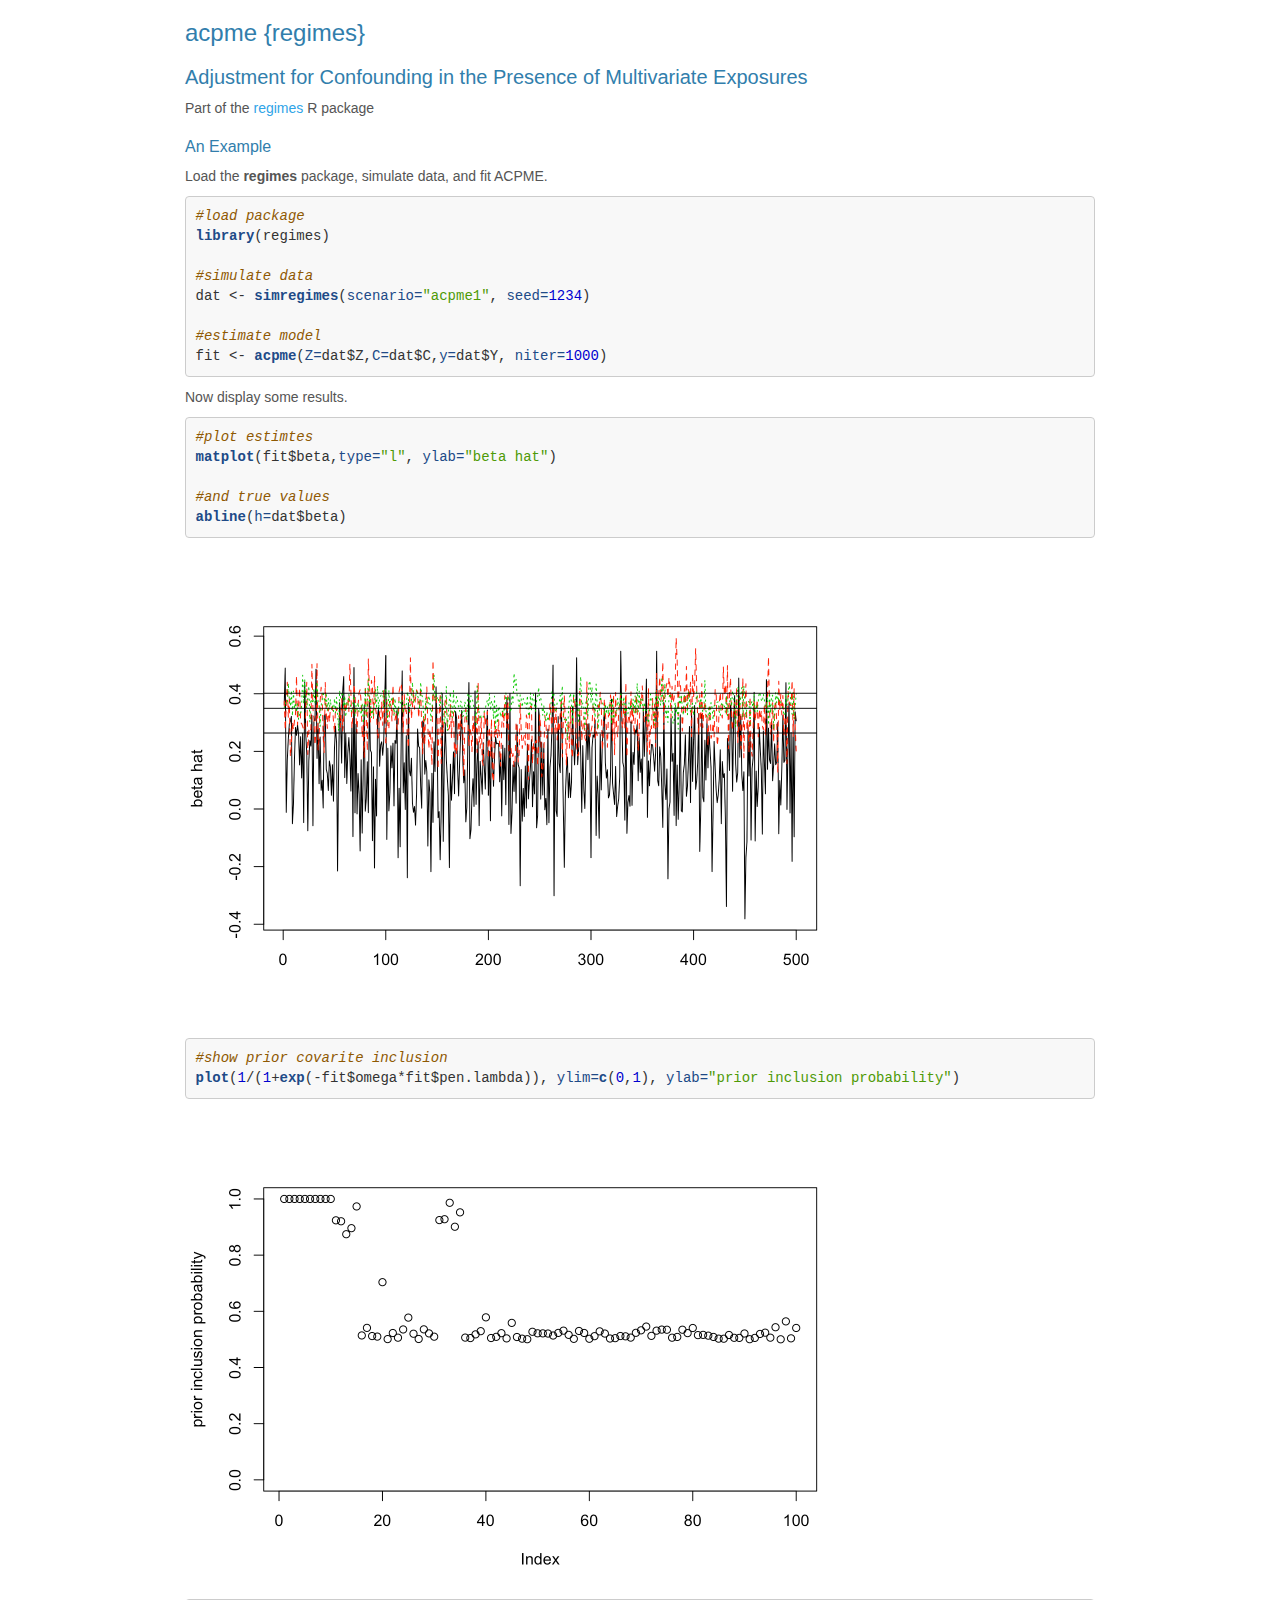
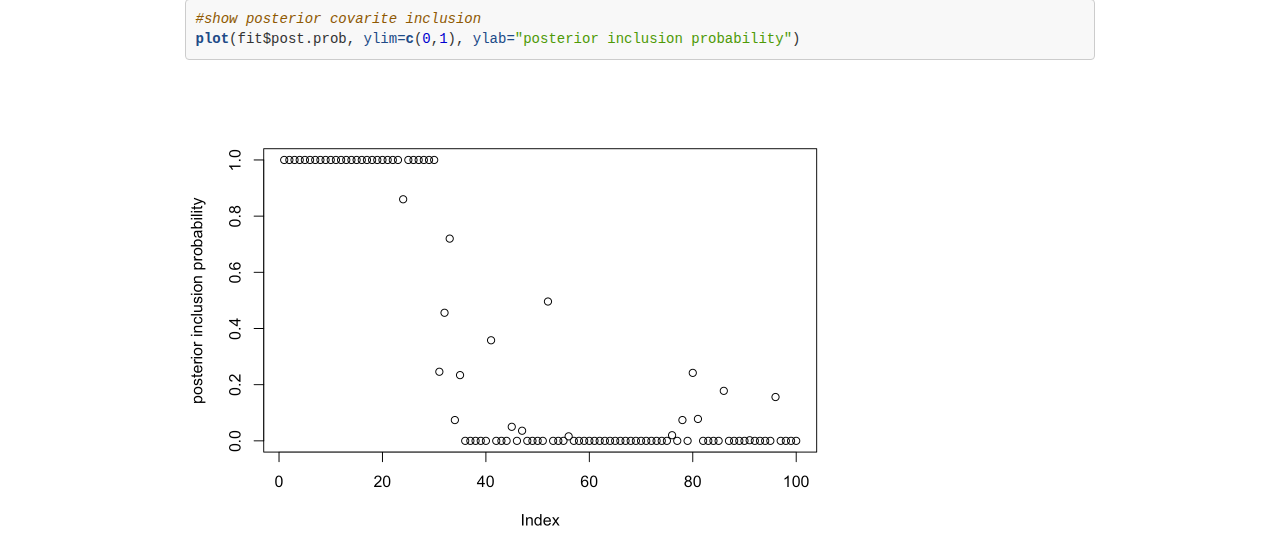
==== acpme.html @ 827ec5ce "add page" ====
<!DOCTYPE html>

<html xmlns="http://www.w3.org/1999/xhtml">

<head>

<meta charset="utf-8">
<meta http-equiv="Content-Type" content="text/html; charset=utf-8" />
<meta name="generator" content="pandoc" />



<title>acpme {regimes}</title>

<script src="[data-uri]"></script>
<meta name="viewport" content="width=device-width, initial-scale=1" />
<script src="[data-uri]"></script>
<script src="[data-uri]"></script>
<script src="[data-uri]"></script>
<style type="text/css">
/*!
 * bootswatch v3.3.1+1
 * Homepage: http://bootswatch.com
 * Copyright 2012-2014 Thomas Park
 * Licensed under MIT
 * Based on Bootstrap
*//*! normalize.css v3.0.2 | MIT License | git.io/normalize */html{font-family:sans-serif;-ms-text-size-adjust:100%;-webkit-text-size-adjust:100%}body{margin:0}article,aside,details,figcaption,figure,footer,header,hgroup,main,menu,nav,section,summary{display:block}audio,canvas,progress,video{display:inline-block;vertical-align:baseline}audio:not([controls]){display:none;height:0}[hidden],template{display:none}a{background-color:transparent}a:active,a:hover{outline:0}abbr[title]{border-bottom:1px dotted}b,strong{font-weight:bold}dfn{font-style:italic}h1{font-size:2em;margin:0.67em 0}mark{background:#ff0;color:#000}small{font-size:80%}sub,sup{font-size:75%;line-height:0;position:relative;vertical-align:baseline}sup{top:-0.5em}sub{bottom:-0.25em}img{border:0}svg:not(:root){overflow:hidden}figure{margin:1em 40px}hr{-moz-box-sizing:content-box;-webkit-box-sizing:content-box;box-sizing:content-box;height:0}pre{overflow:auto}code,kbd,pre,samp{font-family:monospace, monospace;font-size:1em}button,input,optgroup,select,textarea{color:inherit;font:inherit;margin:0}button{overflow:visible}button,select{text-transform:none}button,html input[type="button"],input[type="reset"],input[type="submit"]{-webkit-appearance:button;cursor:pointer}button[disabled],html input[disabled]{cursor:default}button::-moz-focus-inner,input::-moz-focus-inner{border:0;padding:0}input{line-height:normal}input[type="checkbox"],input[type="radio"]{-webkit-box-sizing:border-box;-moz-box-sizing:border-box;box-sizing:border-box;padding:0}input[type="number"]::-webkit-inner-spin-button,input[type="number"]::-webkit-outer-spin-button{height:auto}input[type="search"]{-webkit-appearance:textfield;-moz-box-sizing:content-box;-webkit-box-sizing:content-box;box-sizing:content-box}input[type="search"]::-webkit-search-cancel-button,input[type="search"]::-webkit-search-decoration{-webkit-appearance:none}fieldset{border:1px solid #c0c0c0;margin:0 2px;padding:0.35em 0.625em 0.75em}legend{border:0;padding:0}textarea{overflow:auto}optgroup{font-weight:bold}table{border-collapse:collapse;border-spacing:0}td,th{padding:0}/*! Source: https://github.com/h5bp/html5-boilerplate/blob/master/src/css/main.css */@media print{*,*:before,*:after{background:transparent !important;color:#000 !important;-webkit-box-shadow:none !important;box-shadow:none !important;text-shadow:none !important}a,a:visited{text-decoration:underline}a[href]:after{content:" (" attr(href) ")"}abbr[title]:after{content:" (" attr(title) ")"}a[href^="#"]:after,a[href^="javascript:"]:after{content:""}pre,blockquote{border:1px solid #999;page-break-inside:avoid}thead{display:table-header-group}tr,img{page-break-inside:avoid}img{max-width:100% !important}p,h2,h3{orphans:3;widows:3}h2,h3{page-break-after:avoid}select{background:#fff !important}.navbar{display:none}.btn>.caret,.dropup>.btn>.caret{border-top-color:#000 !important}.label{border:1px solid #000}.table{border-collapse:collapse !important}.table td,.table th{background-color:#fff !important}.table-bordered th,.table-bordered td{border:1px solid #ddd !important}}@font-face{font-family:'Glyphicons Halflings';src:url('../fonts/glyphicons-halflings-regular.eot');src:url('../fonts/glyphicons-halflings-regular.eot?#iefix') format('embedded-opentype'),url('../fonts/glyphicons-halflings-regular.woff') format('woff'),url('../fonts/glyphicons-halflings-regular.ttf') format('truetype'),url('../fonts/glyphicons-halflings-regular.svg#glyphicons_halflingsregular') format('svg')}.glyphicon{position:relative;top:1px;display:inline-block;font-family:'Glyphicons Halflings';font-style:normal;font-weight:normal;line-height:1;-webkit-font-smoothing:antialiased;-moz-osx-font-smoothing:grayscale}.glyphicon-asterisk:before{content:"\2a"}.glyphicon-plus:before{content:"\2b"}.glyphicon-euro:before,.glyphicon-eur:before{content:"\20ac"}.glyphicon-minus:before{content:"\2212"}.glyphicon-cloud:before{content:"\2601"}.glyphicon-envelope:before{content:"\2709"}.glyphicon-pencil:before{content:"\270f"}.glyphicon-glass:before{content:"\e001"}.glyphicon-music:before{content:"\e002"}.glyphicon-search:before{content:"\e003"}.glyphicon-heart:before{content:"\e005"}.glyphicon-star:before{content:"\e006"}.glyphicon-star-empty:before{content:"\e007"}.glyphicon-user:before{content:"\e008"}.glyphicon-film:before{content:"\e009"}.glyphicon-th-large:before{content:"\e010"}.glyphicon-th:before{content:"\e011"}.glyphicon-th-list:before{content:"\e012"}.glyphicon-ok:before{content:"\e013"}.glyphicon-remove:before{content:"\e014"}.glyphicon-zoom-in:before{content:"\e015"}.glyphicon-zoom-out:before{content:"\e016"}.glyphicon-off:before{content:"\e017"}.glyphicon-signal:before{content:"\e018"}.glyphicon-cog:before{content:"\e019"}.glyphicon-trash:before{content:"\e020"}.glyphicon-home:before{content:"\e021"}.glyphicon-file:before{content:"\e022"}.glyphicon-time:before{content:"\e023"}.glyphicon-road:before{content:"\e024"}.glyphicon-download-alt:before{content:"\e025"}.glyphicon-download:before{content:"\e026"}.glyphicon-upload:before{content:"\e027"}.glyphicon-inbox:before{content:"\e028"}.glyphicon-play-circle:before{content:"\e029"}.glyphicon-repeat:before{content:"\e030"}.glyphicon-refresh:before{content:"\e031"}.glyphicon-list-alt:before{content:"\e032"}.glyphicon-lock:before{content:"\e033"}.glyphicon-flag:before{content:"\e034"}.glyphicon-headphones:before{content:"\e035"}.glyphicon-volume-off:before{content:"\e036"}.glyphicon-volume-down:before{content:"\e037"}.glyphicon-volume-up:before{content:"\e038"}.glyphicon-qrcode:before{content:"\e039"}.glyphicon-barcode:before{content:"\e040"}.glyphicon-tag:before{content:"\e041"}.glyphicon-tags:before{content:"\e042"}.glyphicon-book:before{content:"\e043"}.glyphicon-bookmark:before{content:"\e044"}.glyphicon-print:before{content:"\e045"}.glyphicon-camera:before{content:"\e046"}.glyphicon-font:before{content:"\e047"}.glyphicon-bold:before{content:"\e048"}.glyphicon-italic:before{content:"\e049"}.glyphicon-text-height:before{content:"\e050"}.glyphicon-text-width:before{content:"\e051"}.glyphicon-align-left:before{content:"\e052"}.glyphicon-align-center:before{content:"\e053"}.glyphicon-align-right:before{content:"\e054"}.glyphicon-align-justify:before{content:"\e055"}.glyphicon-list:before{content:"\e056"}.glyphicon-indent-left:before{content:"\e057"}.glyphicon-indent-right:before{content:"\e058"}.glyphicon-facetime-video:before{content:"\e059"}.glyphicon-picture:before{content:"\e060"}.glyphicon-map-marker:before{content:"\e062"}.glyphicon-adjust:before{content:"\e063"}.glyphicon-tint:before{content:"\e064"}.glyphicon-edit:before{content:"\e065"}.glyphicon-share:before{content:"\e066"}.glyphicon-check:before{content:"\e067"}.glyphicon-move:before{content:"\e068"}.glyphicon-step-backward:before{content:"\e069"}.glyphicon-fast-backward:before{content:"\e070"}.glyphicon-backward:before{content:"\e071"}.glyphicon-play:before{content:"\e072"}.glyphicon-pause:before{content:"\e073"}.glyphicon-stop:before{content:"\e074"}.glyphicon-forward:before{content:"\e075"}.glyphicon-fast-forward:before{content:"\e076"}.glyphicon-step-forward:before{content:"\e077"}.glyphicon-eject:before{content:"\e078"}.glyphicon-chevron-left:before{content:"\e079"}.glyphicon-chevron-right:before{content:"\e080"}.glyphicon-plus-sign:before{content:"\e081"}.glyphicon-minus-sign:before{content:"\e082"}.glyphicon-remove-sign:before{content:"\e083"}.glyphicon-ok-sign:before{content:"\e084"}.glyphicon-question-sign:before{content:"\e085"}.glyphicon-info-sign:before{content:"\e086"}.glyphicon-screenshot:before{content:"\e087"}.glyphicon-remove-circle:before{content:"\e088"}.glyphicon-ok-circle:before{content:"\e089"}.glyphicon-ban-circle:before{content:"\e090"}.glyphicon-arrow-left:before{content:"\e091"}.glyphicon-arrow-right:before{content:"\e092"}.glyphicon-arrow-up:before{content:"\e093"}.glyphicon-arrow-down:before{content:"\e094"}.glyphicon-share-alt:before{content:"\e095"}.glyphicon-resize-full:before{content:"\e096"}.glyphicon-resize-small:before{content:"\e097"}.glyphicon-exclamation-sign:before{content:"\e101"}.glyphicon-gift:before{content:"\e102"}.glyphicon-leaf:before{content:"\e103"}.glyphicon-fire:before{content:"\e104"}.glyphicon-eye-open:before{content:"\e105"}.glyphicon-eye-close:before{content:"\e106"}.glyphicon-warning-sign:before{content:"\e107"}.glyphicon-plane:before{content:"\e108"}.glyphicon-calendar:before{content:"\e109"}.glyphicon-random:before{content:"\e110"}.glyphicon-comment:before{content:"\e111"}.glyphicon-magnet:before{content:"\e112"}.glyphicon-chevron-up:before{content:"\e113"}.glyphicon-chevron-down:before{content:"\e114"}.glyphicon-retweet:before{content:"\e115"}.glyphicon-shopping-cart:before{content:"\e116"}.glyphicon-folder-close:before{content:"\e117"}.glyphicon-folder-open:before{content:"\e118"}.glyphicon-resize-vertical:before{content:"\e119"}.glyphicon-resize-horizontal:before{content:"\e120"}.glyphicon-hdd:before{content:"\e121"}.glyphicon-bullhorn:before{content:"\e122"}.glyphicon-bell:before{content:"\e123"}.glyphicon-certificate:before{content:"\e124"}.glyphicon-thumbs-up:before{content:"\e125"}.glyphicon-thumbs-down:before{content:"\e126"}.glyphicon-hand-right:before{content:"\e127"}.glyphicon-hand-left:before{content:"\e128"}.glyphicon-hand-up:before{content:"\e129"}.glyphicon-hand-down:before{content:"\e130"}.glyphicon-circle-arrow-right:before{content:"\e131"}.glyphicon-circle-arrow-left:before{content:"\e132"}.glyphicon-circle-arrow-up:before{content:"\e133"}.glyphicon-circle-arrow-down:before{content:"\e134"}.glyphicon-globe:before{content:"\e135"}.glyphicon-wrench:before{content:"\e136"}.glyphicon-tasks:before{content:"\e137"}.glyphicon-filter:before{content:"\e138"}.glyphicon-briefcase:before{content:"\e139"}.glyphicon-fullscreen:before{content:"\e140"}.glyphicon-dashboard:before{content:"\e141"}.glyphicon-paperclip:before{content:"\e142"}.glyphicon-heart-empty:before{content:"\e143"}.glyphicon-link:before{content:"\e144"}.glyphicon-phone:before{content:"\e145"}.glyphicon-pushpin:before{content:"\e146"}.glyphicon-usd:before{content:"\e148"}.glyphicon-gbp:before{content:"\e149"}.glyphicon-sort:before{content:"\e150"}.glyphicon-sort-by-alphabet:before{content:"\e151"}.glyphicon-sort-by-alphabet-alt:before{content:"\e152"}.glyphicon-sort-by-order:before{content:"\e153"}.glyphicon-sort-by-order-alt:before{content:"\e154"}.glyphicon-sort-by-attributes:before{content:"\e155"}.glyphicon-sort-by-attributes-alt:before{content:"\e156"}.glyphicon-unchecked:before{content:"\e157"}.glyphicon-expand:before{content:"\e158"}.glyphicon-collapse-down:before{content:"\e159"}.glyphicon-collapse-up:before{content:"\e160"}.glyphicon-log-in:before{content:"\e161"}.glyphicon-flash:before{content:"\e162"}.glyphicon-log-out:before{content:"\e163"}.glyphicon-new-window:before{content:"\e164"}.glyphicon-record:before{content:"\e165"}.glyphicon-save:before{content:"\e166"}.glyphicon-open:before{content:"\e167"}.glyphicon-saved:before{content:"\e168"}.glyphicon-import:before{content:"\e169"}.glyphicon-export:before{content:"\e170"}.glyphicon-send:before{content:"\e171"}.glyphicon-floppy-disk:before{content:"\e172"}.glyphicon-floppy-saved:before{content:"\e173"}.glyphicon-floppy-remove:before{content:"\e174"}.glyphicon-floppy-save:before{content:"\e175"}.glyphicon-floppy-open:before{content:"\e176"}.glyphicon-credit-card:before{content:"\e177"}.glyphicon-transfer:before{content:"\e178"}.glyphicon-cutlery:before{content:"\e179"}.glyphicon-header:before{content:"\e180"}.glyphicon-compressed:before{content:"\e181"}.glyphicon-earphone:before{content:"\e182"}.glyphicon-phone-alt:before{content:"\e183"}.glyphicon-tower:before{content:"\e184"}.glyphicon-stats:before{content:"\e185"}.glyphicon-sd-video:before{content:"\e186"}.glyphicon-hd-video:before{content:"\e187"}.glyphicon-subtitles:before{content:"\e188"}.glyphicon-sound-stereo:before{content:"\e189"}.glyphicon-sound-dolby:before{content:"\e190"}.glyphicon-sound-5-1:before{content:"\e191"}.glyphicon-sound-6-1:before{content:"\e192"}.glyphicon-sound-7-1:before{content:"\e193"}.glyphicon-copyright-mark:before{content:"\e194"}.glyphicon-registration-mark:before{content:"\e195"}.glyphicon-cloud-download:before{content:"\e197"}.glyphicon-cloud-upload:before{content:"\e198"}.glyphicon-tree-conifer:before{content:"\e199"}.glyphicon-tree-deciduous:before{content:"\e200"}*{-webkit-box-sizing:border-box;-moz-box-sizing:border-box;box-sizing:border-box}*:before,*:after{-webkit-box-sizing:border-box;-moz-box-sizing:border-box;box-sizing:border-box}html{font-size:10px;-webkit-tap-highlight-color:rgba(0,0,0,0)}body{font-family:"Helvetica Neue",Helvetica,Arial,sans-serif;font-size:14px;line-height:1.42857143;color:#555555;background-color:#ffffff}input,button,select,textarea{font-family:inherit;font-size:inherit;line-height:inherit}a{color:#2fa4e7;text-decoration:none}a:hover,a:focus{color:#157ab5;text-decoration:underline}a:focus{outline:thin dotted;outline:5px auto -webkit-focus-ring-color;outline-offset:-2px}figure{margin:0}img{vertical-align:middle}.img-responsive,.thumbnail>img,.thumbnail a>img,.carousel-inner>.item>img,.carousel-inner>.item>a>img{display:block;max-width:100%;height:auto}.img-rounded{border-radius:6px}.img-thumbnail{padding:4px;line-height:1.42857143;background-color:#ffffff;border:1px solid #dddddd;border-radius:4px;-webkit-transition:all .2s ease-in-out;-o-transition:all .2s ease-in-out;transition:all .2s ease-in-out;display:inline-block;max-width:100%;height:auto}.img-circle{border-radius:50%}hr{margin-top:20px;margin-bottom:20px;border:0;border-top:1px solid #eeeeee}.sr-only{position:absolute;width:1px;height:1px;margin:-1px;padding:0;overflow:hidden;clip:rect(0, 0, 0, 0);border:0}.sr-only-focusable:active,.sr-only-focusable:focus{position:static;width:auto;height:auto;margin:0;overflow:visible;clip:auto}h1,h2,h3,h4,h5,h6,.h1,.h2,.h3,.h4,.h5,.h6{font-family:"Helvetica Neue",Helvetica,Arial,sans-serif;font-weight:500;line-height:1.1;color:#317eac}h1 small,h2 small,h3 small,h4 small,h5 small,h6 small,.h1 small,.h2 small,.h3 small,.h4 small,.h5 small,.h6 small,h1 .small,h2 .small,h3 .small,h4 .small,h5 .small,h6 .small,.h1 .small,.h2 .small,.h3 .small,.h4 .small,.h5 .small,.h6 .small{font-weight:normal;line-height:1;color:#999999}h1,.h1,h2,.h2,h3,.h3{margin-top:20px;margin-bottom:10px}h1 small,.h1 small,h2 small,.h2 small,h3 small,.h3 small,h1 .small,.h1 .small,h2 .small,.h2 .small,h3 .small,.h3 .small{font-size:65%}h4,.h4,h5,.h5,h6,.h6{margin-top:10px;margin-bottom:10px}h4 small,.h4 small,h5 small,.h5 small,h6 small,.h6 small,h4 .small,.h4 .small,h5 .small,.h5 .small,h6 .small,.h6 .small{font-size:75%}h1,.h1{font-size:36px}h2,.h2{font-size:30px}h3,.h3{font-size:24px}h4,.h4{font-size:18px}h5,.h5{font-size:14px}h6,.h6{font-size:12px}p{margin:0 0 10px}.lead{margin-bottom:20px;font-size:16px;font-weight:300;line-height:1.4}@media (min-width:768px){.lead{font-size:21px}}small,.small{font-size:85%}mark,.mark{background-color:#fcf8e3;padding:.2em}.text-left{text-align:left}.text-right{text-align:right}.text-center{text-align:center}.text-justify{text-align:justify}.text-nowrap{white-space:nowrap}.text-lowercase{text-transform:lowercase}.text-uppercase{text-transform:uppercase}.text-capitalize{text-transform:capitalize}.text-muted{color:#999999}.text-primary{color:#2fa4e7}a.text-primary:hover{color:#178acc}.text-success{color:#468847}a.text-success:hover{color:#356635}.text-info{color:#3a87ad}a.text-info:hover{color:#2d6987}.text-warning{color:#c09853}a.text-warning:hover{color:#a47e3c}.text-danger{color:#b94a48}a.text-danger:hover{color:#953b39}.bg-primary{color:#fff;background-color:#2fa4e7}a.bg-primary:hover{background-color:#178acc}.bg-success{background-color:#dff0d8}a.bg-success:hover{background-color:#c1e2b3}.bg-info{background-color:#d9edf7}a.bg-info:hover{background-color:#afd9ee}.bg-warning{background-color:#fcf8e3}a.bg-warning:hover{background-color:#f7ecb5}.bg-danger{background-color:#f2dede}a.bg-danger:hover{background-color:#e4b9b9}.page-header{padding-bottom:9px;margin:40px 0 20px;border-bottom:1px solid #eeeeee}ul,ol{margin-top:0;margin-bottom:10px}ul ul,ol ul,ul ol,ol ol{margin-bottom:0}.list-unstyled{padding-left:0;list-style:none}.list-inline{padding-left:0;list-style:none;margin-left:-5px}.list-inline>li{display:inline-block;padding-left:5px;padding-right:5px}dl{margin-top:0;margin-bottom:20px}dt,dd{line-height:1.42857143}dt{font-weight:bold}dd{margin-left:0}@media (min-width:768px){.dl-horizontal dt{float:left;width:160px;clear:left;text-align:right;overflow:hidden;text-overflow:ellipsis;white-space:nowrap}.dl-horizontal dd{margin-left:180px}}abbr[title],abbr[data-original-title]{cursor:help;border-bottom:1px dotted #999999}.initialism{font-size:90%;text-transform:uppercase}blockquote{padding:10px 20px;margin:0 0 20px;font-size:17.5px;border-left:5px solid #eeeeee}blockquote p:last-child,blockquote ul:last-child,blockquote ol:last-child{margin-bottom:0}blockquote footer,blockquote small,blockquote .small{display:block;font-size:80%;line-height:1.42857143;color:#999999}blockquote footer:before,blockquote small:before,blockquote .small:before{content:'\2014 \00A0'}.blockquote-reverse,blockquote.pull-right{padding-right:15px;padding-left:0;border-right:5px solid #eeeeee;border-left:0;text-align:right}.blockquote-reverse footer:before,blockquote.pull-right footer:before,.blockquote-reverse small:before,blockquote.pull-right small:before,.blockquote-reverse .small:before,blockquote.pull-right .small:before{content:''}.blockquote-reverse footer:after,blockquote.pull-right footer:after,.blockquote-reverse small:after,blockquote.pull-right small:after,.blockquote-reverse .small:after,blockquote.pull-right .small:after{content:'\00A0 \2014'}address{margin-bottom:20px;font-style:normal;line-height:1.42857143}code,kbd,pre,samp{font-family:monospace}code{padding:2px 4px;font-size:90%;color:#c7254e;background-color:#f9f2f4;border-radius:4px}kbd{padding:2px 4px;font-size:90%;color:#ffffff;background-color:#333333;border-radius:3px;-webkit-box-shadow:inset 0 -1px 0 rgba(0,0,0,0.25);box-shadow:inset 0 -1px 0 rgba(0,0,0,0.25)}kbd kbd{padding:0;font-size:100%;font-weight:bold;-webkit-box-shadow:none;box-shadow:none}pre{display:block;padding:9.5px;margin:0 0 10px;font-size:13px;line-height:1.42857143;word-break:break-all;word-wrap:break-word;color:#333333;background-color:#f5f5f5;border:1px solid #cccccc;border-radius:4px}pre code{padding:0;font-size:inherit;color:inherit;white-space:pre-wrap;background-color:transparent;border-radius:0}.pre-scrollable{max-height:340px;overflow-y:scroll}.container{margin-right:auto;margin-left:auto;padding-left:15px;padding-right:15px}@media (min-width:768px){.container{width:750px}}@media (min-width:992px){.container{width:970px}}@media (min-width:1200px){.container{width:1170px}}.container-fluid{margin-right:auto;margin-left:auto;padding-left:15px;padding-right:15px}.row{margin-left:-15px;margin-right:-15px}.col-xs-1,.col-sm-1,.col-md-1,.col-lg-1,.col-xs-2,.col-sm-2,.col-md-2,.col-lg-2,.col-xs-3,.col-sm-3,.col-md-3,.col-lg-3,.col-xs-4,.col-sm-4,.col-md-4,.col-lg-4,.col-xs-5,.col-sm-5,.col-md-5,.col-lg-5,.col-xs-6,.col-sm-6,.col-md-6,.col-lg-6,.col-xs-7,.col-sm-7,.col-md-7,.col-lg-7,.col-xs-8,.col-sm-8,.col-md-8,.col-lg-8,.col-xs-9,.col-sm-9,.col-md-9,.col-lg-9,.col-xs-10,.col-sm-10,.col-md-10,.col-lg-10,.col-xs-11,.col-sm-11,.col-md-11,.col-lg-11,.col-xs-12,.col-sm-12,.col-md-12,.col-lg-12{position:relative;min-height:1px;padding-left:15px;padding-right:15px}.col-xs-1,.col-xs-2,.col-xs-3,.col-xs-4,.col-xs-5,.col-xs-6,.col-xs-7,.col-xs-8,.col-xs-9,.col-xs-10,.col-xs-11,.col-xs-12{float:left}.col-xs-12{width:100%}.col-xs-11{width:91.66666667%}.col-xs-10{width:83.33333333%}.col-xs-9{width:75%}.col-xs-8{width:66.66666667%}.col-xs-7{width:58.33333333%}.col-xs-6{width:50%}.col-xs-5{width:41.66666667%}.col-xs-4{width:33.33333333%}.col-xs-3{width:25%}.col-xs-2{width:16.66666667%}.col-xs-1{width:8.33333333%}.col-xs-pull-12{right:100%}.col-xs-pull-11{right:91.66666667%}.col-xs-pull-10{right:83.33333333%}.col-xs-pull-9{right:75%}.col-xs-pull-8{right:66.66666667%}.col-xs-pull-7{right:58.33333333%}.col-xs-pull-6{right:50%}.col-xs-pull-5{right:41.66666667%}.col-xs-pull-4{right:33.33333333%}.col-xs-pull-3{right:25%}.col-xs-pull-2{right:16.66666667%}.col-xs-pull-1{right:8.33333333%}.col-xs-pull-0{right:auto}.col-xs-push-12{left:100%}.col-xs-push-11{left:91.66666667%}.col-xs-push-10{left:83.33333333%}.col-xs-push-9{left:75%}.col-xs-push-8{left:66.66666667%}.col-xs-push-7{left:58.33333333%}.col-xs-push-6{left:50%}.col-xs-push-5{left:41.66666667%}.col-xs-push-4{left:33.33333333%}.col-xs-push-3{left:25%}.col-xs-push-2{left:16.66666667%}.col-xs-push-1{left:8.33333333%}.col-xs-push-0{left:auto}.col-xs-offset-12{margin-left:100%}.col-xs-offset-11{margin-left:91.66666667%}.col-xs-offset-10{margin-left:83.33333333%}.col-xs-offset-9{margin-left:75%}.col-xs-offset-8{margin-left:66.66666667%}.col-xs-offset-7{margin-left:58.33333333%}.col-xs-offset-6{margin-left:50%}.col-xs-offset-5{margin-left:41.66666667%}.col-xs-offset-4{margin-left:33.33333333%}.col-xs-offset-3{margin-left:25%}.col-xs-offset-2{margin-left:16.66666667%}.col-xs-offset-1{margin-left:8.33333333%}.col-xs-offset-0{margin-left:0%}@media (min-width:768px){.col-sm-1,.col-sm-2,.col-sm-3,.col-sm-4,.col-sm-5,.col-sm-6,.col-sm-7,.col-sm-8,.col-sm-9,.col-sm-10,.col-sm-11,.col-sm-12{float:left}.col-sm-12{width:100%}.col-sm-11{width:91.66666667%}.col-sm-10{width:83.33333333%}.col-sm-9{width:75%}.col-sm-8{width:66.66666667%}.col-sm-7{width:58.33333333%}.col-sm-6{width:50%}.col-sm-5{width:41.66666667%}.col-sm-4{width:33.33333333%}.col-sm-3{width:25%}.col-sm-2{width:16.66666667%}.col-sm-1{width:8.33333333%}.col-sm-pull-12{right:100%}.col-sm-pull-11{right:91.66666667%}.col-sm-pull-10{right:83.33333333%}.col-sm-pull-9{right:75%}.col-sm-pull-8{right:66.66666667%}.col-sm-pull-7{right:58.33333333%}.col-sm-pull-6{right:50%}.col-sm-pull-5{right:41.66666667%}.col-sm-pull-4{right:33.33333333%}.col-sm-pull-3{right:25%}.col-sm-pull-2{right:16.66666667%}.col-sm-pull-1{right:8.33333333%}.col-sm-pull-0{right:auto}.col-sm-push-12{left:100%}.col-sm-push-11{left:91.66666667%}.col-sm-push-10{left:83.33333333%}.col-sm-push-9{left:75%}.col-sm-push-8{left:66.66666667%}.col-sm-push-7{left:58.33333333%}.col-sm-push-6{left:50%}.col-sm-push-5{left:41.66666667%}.col-sm-push-4{left:33.33333333%}.col-sm-push-3{left:25%}.col-sm-push-2{left:16.66666667%}.col-sm-push-1{left:8.33333333%}.col-sm-push-0{left:auto}.col-sm-offset-12{margin-left:100%}.col-sm-offset-11{margin-left:91.66666667%}.col-sm-offset-10{margin-left:83.33333333%}.col-sm-offset-9{margin-left:75%}.col-sm-offset-8{margin-left:66.66666667%}.col-sm-offset-7{margin-left:58.33333333%}.col-sm-offset-6{margin-left:50%}.col-sm-offset-5{margin-left:41.66666667%}.col-sm-offset-4{margin-left:33.33333333%}.col-sm-offset-3{margin-left:25%}.col-sm-offset-2{margin-left:16.66666667%}.col-sm-offset-1{margin-left:8.33333333%}.col-sm-offset-0{margin-left:0%}}@media (min-width:992px){.col-md-1,.col-md-2,.col-md-3,.col-md-4,.col-md-5,.col-md-6,.col-md-7,.col-md-8,.col-md-9,.col-md-10,.col-md-11,.col-md-12{float:left}.col-md-12{width:100%}.col-md-11{width:91.66666667%}.col-md-10{width:83.33333333%}.col-md-9{width:75%}.col-md-8{width:66.66666667%}.col-md-7{width:58.33333333%}.col-md-6{width:50%}.col-md-5{width:41.66666667%}.col-md-4{width:33.33333333%}.col-md-3{width:25%}.col-md-2{width:16.66666667%}.col-md-1{width:8.33333333%}.col-md-pull-12{right:100%}.col-md-pull-11{right:91.66666667%}.col-md-pull-10{right:83.33333333%}.col-md-pull-9{right:75%}.col-md-pull-8{right:66.66666667%}.col-md-pull-7{right:58.33333333%}.col-md-pull-6{right:50%}.col-md-pull-5{right:41.66666667%}.col-md-pull-4{right:33.33333333%}.col-md-pull-3{right:25%}.col-md-pull-2{right:16.66666667%}.col-md-pull-1{right:8.33333333%}.col-md-pull-0{right:auto}.col-md-push-12{left:100%}.col-md-push-11{left:91.66666667%}.col-md-push-10{left:83.33333333%}.col-md-push-9{left:75%}.col-md-push-8{left:66.66666667%}.col-md-push-7{left:58.33333333%}.col-md-push-6{left:50%}.col-md-push-5{left:41.66666667%}.col-md-push-4{left:33.33333333%}.col-md-push-3{left:25%}.col-md-push-2{left:16.66666667%}.col-md-push-1{left:8.33333333%}.col-md-push-0{left:auto}.col-md-offset-12{margin-left:100%}.col-md-offset-11{margin-left:91.66666667%}.col-md-offset-10{margin-left:83.33333333%}.col-md-offset-9{margin-left:75%}.col-md-offset-8{margin-left:66.66666667%}.col-md-offset-7{margin-left:58.33333333%}.col-md-offset-6{margin-left:50%}.col-md-offset-5{margin-left:41.66666667%}.col-md-offset-4{margin-left:33.33333333%}.col-md-offset-3{margin-left:25%}.col-md-offset-2{margin-left:16.66666667%}.col-md-offset-1{margin-left:8.33333333%}.col-md-offset-0{margin-left:0%}}@media (min-width:1200px){.col-lg-1,.col-lg-2,.col-lg-3,.col-lg-4,.col-lg-5,.col-lg-6,.col-lg-7,.col-lg-8,.col-lg-9,.col-lg-10,.col-lg-11,.col-lg-12{float:left}.col-lg-12{width:100%}.col-lg-11{width:91.66666667%}.col-lg-10{width:83.33333333%}.col-lg-9{width:75%}.col-lg-8{width:66.66666667%}.col-lg-7{width:58.33333333%}.col-lg-6{width:50%}.col-lg-5{width:41.66666667%}.col-lg-4{width:33.33333333%}.col-lg-3{width:25%}.col-lg-2{width:16.66666667%}.col-lg-1{width:8.33333333%}.col-lg-pull-12{right:100%}.col-lg-pull-11{right:91.66666667%}.col-lg-pull-10{right:83.33333333%}.col-lg-pull-9{right:75%}.col-lg-pull-8{right:66.66666667%}.col-lg-pull-7{right:58.33333333%}.col-lg-pull-6{right:50%}.col-lg-pull-5{right:41.66666667%}.col-lg-pull-4{right:33.33333333%}.col-lg-pull-3{right:25%}.col-lg-pull-2{right:16.66666667%}.col-lg-pull-1{right:8.33333333%}.col-lg-pull-0{right:auto}.col-lg-push-12{left:100%}.col-lg-push-11{left:91.66666667%}.col-lg-push-10{left:83.33333333%}.col-lg-push-9{left:75%}.col-lg-push-8{left:66.66666667%}.col-lg-push-7{left:58.33333333%}.col-lg-push-6{left:50%}.col-lg-push-5{left:41.66666667%}.col-lg-push-4{left:33.33333333%}.col-lg-push-3{left:25%}.col-lg-push-2{left:16.66666667%}.col-lg-push-1{left:8.33333333%}.col-lg-push-0{left:auto}.col-lg-offset-12{margin-left:100%}.col-lg-offset-11{margin-left:91.66666667%}.col-lg-offset-10{margin-left:83.33333333%}.col-lg-offset-9{margin-left:75%}.col-lg-offset-8{margin-left:66.66666667%}.col-lg-offset-7{margin-left:58.33333333%}.col-lg-offset-6{margin-left:50%}.col-lg-offset-5{margin-left:41.66666667%}.col-lg-offset-4{margin-left:33.33333333%}.col-lg-offset-3{margin-left:25%}.col-lg-offset-2{margin-left:16.66666667%}.col-lg-offset-1{margin-left:8.33333333%}.col-lg-offset-0{margin-left:0%}}table{background-color:transparent}caption{padding-top:8px;padding-bottom:8px;color:#999999;text-align:left}th{}.table{width:100%;max-width:100%;margin-bottom:20px}.table>thead>tr>th,.table>tbody>tr>th,.table>tfoot>tr>th,.table>thead>tr>td,.table>tbody>tr>td,.table>tfoot>tr>td{padding:8px;line-height:1.42857143;vertical-align:top;border-top:1px solid #dddddd}.table>thead>tr>th{vertical-align:bottom;border-bottom:2px solid #dddddd}.table>caption+thead>tr:first-child>th,.table>colgroup+thead>tr:first-child>th,.table>thead:first-child>tr:first-child>th,.table>caption+thead>tr:first-child>td,.table>colgroup+thead>tr:first-child>td,.table>thead:first-child>tr:first-child>td{border-top:0}.table>tbody+tbody{border-top:2px solid #dddddd}.table .table{background-color:#ffffff}.table-condensed>thead>tr>th,.table-condensed>tbody>tr>th,.table-condensed>tfoot>tr>th,.table-condensed>thead>tr>td,.table-condensed>tbody>tr>td,.table-condensed>tfoot>tr>td{padding:5px}.table-bordered{border:1px solid #dddddd}.table-bordered>thead>tr>th,.table-bordered>tbody>tr>th,.table-bordered>tfoot>tr>th,.table-bordered>thead>tr>td,.table-bordered>tbody>tr>td,.table-bordered>tfoot>tr>td{border:1px solid #dddddd}.table-bordered>thead>tr>th,.table-bordered>thead>tr>td{border-bottom-width:2px}.table-striped>tbody>tr:nth-child(odd){background-color:#f9f9f9}.table-hover>tbody>tr:hover{background-color:#f5f5f5}table col[class*="col-"]{position:static;float:none;display:table-column}table td[class*="col-"],table th[class*="col-"]{position:static;float:none;display:table-cell}.table>thead>tr>td.active,.table>tbody>tr>td.active,.table>tfoot>tr>td.active,.table>thead>tr>th.active,.table>tbody>tr>th.active,.table>tfoot>tr>th.active,.table>thead>tr.active>td,.table>tbody>tr.active>td,.table>tfoot>tr.active>td,.table>thead>tr.active>th,.table>tbody>tr.active>th,.table>tfoot>tr.active>th{background-color:#f5f5f5}.table-hover>tbody>tr>td.active:hover,.table-hover>tbody>tr>th.active:hover,.table-hover>tbody>tr.active:hover>td,.table-hover>tbody>tr:hover>.active,.table-hover>tbody>tr.active:hover>th{background-color:#e8e8e8}.table>thead>tr>td.success,.table>tbody>tr>td.success,.table>tfoot>tr>td.success,.table>thead>tr>th.success,.table>tbody>tr>th.success,.table>tfoot>tr>th.success,.table>thead>tr.success>td,.table>tbody>tr.success>td,.table>tfoot>tr.success>td,.table>thead>tr.success>th,.table>tbody>tr.success>th,.table>tfoot>tr.success>th{background-color:#dff0d8}.table-hover>tbody>tr>td.success:hover,.table-hover>tbody>tr>th.success:hover,.table-hover>tbody>tr.success:hover>td,.table-hover>tbody>tr:hover>.success,.table-hover>tbody>tr.success:hover>th{background-color:#d0e9c6}.table>thead>tr>td.info,.table>tbody>tr>td.info,.table>tfoot>tr>td.info,.table>thead>tr>th.info,.table>tbody>tr>th.info,.table>tfoot>tr>th.info,.table>thead>tr.info>td,.table>tbody>tr.info>td,.table>tfoot>tr.info>td,.table>thead>tr.info>th,.table>tbody>tr.info>th,.table>tfoot>tr.info>th{background-color:#d9edf7}.table-hover>tbody>tr>td.info:hover,.table-hover>tbody>tr>th.info:hover,.table-hover>tbody>tr.info:hover>td,.table-hover>tbody>tr:hover>.info,.table-hover>tbody>tr.info:hover>th{background-color:#c4e3f3}.table>thead>tr>td.warning,.table>tbody>tr>td.warning,.table>tfoot>tr>td.warning,.table>thead>tr>th.warning,.table>tbody>tr>th.warning,.table>tfoot>tr>th.warning,.table>thead>tr.warning>td,.table>tbody>tr.warning>td,.table>tfoot>tr.warning>td,.table>thead>tr.warning>th,.table>tbody>tr.warning>th,.table>tfoot>tr.warning>th{background-color:#fcf8e3}.table-hover>tbody>tr>td.warning:hover,.table-hover>tbody>tr>th.warning:hover,.table-hover>tbody>tr.warning:hover>td,.table-hover>tbody>tr:hover>.warning,.table-hover>tbody>tr.warning:hover>th{background-color:#faf2cc}.table>thead>tr>td.danger,.table>tbody>tr>td.danger,.table>tfoot>tr>td.danger,.table>thead>tr>th.danger,.table>tbody>tr>th.danger,.table>tfoot>tr>th.danger,.table>thead>tr.danger>td,.table>tbody>tr.danger>td,.table>tfoot>tr.danger>td,.table>thead>tr.danger>th,.table>tbody>tr.danger>th,.table>tfoot>tr.danger>th{background-color:#f2dede}.table-hover>tbody>tr>td.danger:hover,.table-hover>tbody>tr>th.danger:hover,.table-hover>tbody>tr.danger:hover>td,.table-hover>tbody>tr:hover>.danger,.table-hover>tbody>tr.danger:hover>th{background-color:#ebcccc}.table-responsive{overflow-x:auto;min-height:0.01%}@media screen and (max-width:767px){.table-responsive{width:100%;margin-bottom:15px;overflow-y:hidden;-ms-overflow-style:-ms-autohiding-scrollbar;border:1px solid #dddddd}.table-responsive>.table{margin-bottom:0}.table-responsive>.table>thead>tr>th,.table-responsive>.table>tbody>tr>th,.table-responsive>.table>tfoot>tr>th,.table-responsive>.table>thead>tr>td,.table-responsive>.table>tbody>tr>td,.table-responsive>.table>tfoot>tr>td{white-space:nowrap}.table-responsive>.table-bordered{border:0}.table-responsive>.table-bordered>thead>tr>th:first-child,.table-responsive>.table-bordered>tbody>tr>th:first-child,.table-responsive>.table-bordered>tfoot>tr>th:first-child,.table-responsive>.table-bordered>thead>tr>td:first-child,.table-responsive>.table-bordered>tbody>tr>td:first-child,.table-responsive>.table-bordered>tfoot>tr>td:first-child{border-left:0}.table-responsive>.table-bordered>thead>tr>th:last-child,.table-responsive>.table-bordered>tbody>tr>th:last-child,.table-responsive>.table-bordered>tfoot>tr>th:last-child,.table-responsive>.table-bordered>thead>tr>td:last-child,.table-responsive>.table-bordered>tbody>tr>td:last-child,.table-responsive>.table-bordered>tfoot>tr>td:last-child{border-right:0}.table-responsive>.table-bordered>tbody>tr:last-child>th,.table-responsive>.table-bordered>tfoot>tr:last-child>th,.table-responsive>.table-bordered>tbody>tr:last-child>td,.table-responsive>.table-bordered>tfoot>tr:last-child>td{border-bottom:0}}fieldset{padding:0;margin:0;border:0;min-width:0}legend{display:block;width:100%;padding:0;margin-bottom:20px;font-size:21px;line-height:inherit;color:#555555;border:0;border-bottom:1px solid #e5e5e5}label{display:inline-block;max-width:100%;margin-bottom:5px;font-weight:bold}input[type="search"]{-webkit-box-sizing:border-box;-moz-box-sizing:border-box;box-sizing:border-box}input[type="radio"],input[type="checkbox"]{margin:4px 0 0;margin-top:1px \9;line-height:normal}input[type="file"]{display:block}input[type="range"]{display:block;width:100%}select[multiple],select[size]{height:auto}input[type="file"]:focus,input[type="radio"]:focus,input[type="checkbox"]:focus{outline:thin dotted;outline:5px auto -webkit-focus-ring-color;outline-offset:-2px}output{display:block;padding-top:9px;font-size:14px;line-height:1.42857143;color:#555555}.form-control{display:block;width:100%;height:38px;padding:8px 12px;font-size:14px;line-height:1.42857143;color:#555555;background-color:#ffffff;background-image:none;border:1px solid #cccccc;border-radius:4px;-webkit-box-shadow:inset 0 1px 1px rgba(0,0,0,0.075);box-shadow:inset 0 1px 1px rgba(0,0,0,0.075);-webkit-transition:border-color ease-in-out .15s,-webkit-box-shadow ease-in-out .15s;-o-transition:border-color ease-in-out .15s,box-shadow ease-in-out .15s;transition:border-color ease-in-out .15s,box-shadow ease-in-out .15s}.form-control:focus{border-color:#66afe9;outline:0;-webkit-box-shadow:inset 0 1px 1px rgba(0,0,0,0.075),0 0 8px rgba(102,175,233,0.6);box-shadow:inset 0 1px 1px rgba(0,0,0,0.075),0 0 8px rgba(102,175,233,0.6)}.form-control::-moz-placeholder{color:#999999;opacity:1}.form-control:-ms-input-placeholder{color:#999999}.form-control::-webkit-input-placeholder{color:#999999}.form-control[disabled],.form-control[readonly],fieldset[disabled] .form-control{cursor:not-allowed;background-color:#eeeeee;opacity:1}textarea.form-control{height:auto}input[type="search"]{-webkit-appearance:none}@media screen and (-webkit-min-device-pixel-ratio:0){input[type="date"],input[type="time"],input[type="datetime-local"],input[type="month"]{line-height:38px}input[type="date"].input-sm,input[type="time"].input-sm,input[type="datetime-local"].input-sm,input[type="month"].input-sm{line-height:30px}input[type="date"].input-lg,input[type="time"].input-lg,input[type="datetime-local"].input-lg,input[type="month"].input-lg{line-height:54px}}.form-group{margin-bottom:15px}.radio,.checkbox{position:relative;display:block;margin-top:10px;margin-bottom:10px}.radio label,.checkbox label{min-height:20px;padding-left:20px;margin-bottom:0;font-weight:normal;cursor:pointer}.radio input[type="radio"],.radio-inline input[type="radio"],.checkbox input[type="checkbox"],.checkbox-inline input[type="checkbox"]{position:absolute;margin-left:-20px;margin-top:4px \9}.radio+.radio,.checkbox+.checkbox{margin-top:-5px}.radio-inline,.checkbox-inline{display:inline-block;padding-left:20px;margin-bottom:0;vertical-align:middle;font-weight:normal;cursor:pointer}.radio-inline+.radio-inline,.checkbox-inline+.checkbox-inline{margin-top:0;margin-left:10px}input[type="radio"][disabled],input[type="checkbox"][disabled],input[type="radio"].disabled,input[type="checkbox"].disabled,fieldset[disabled] input[type="radio"],fieldset[disabled] input[type="checkbox"]{cursor:not-allowed}.radio-inline.disabled,.checkbox-inline.disabled,fieldset[disabled] .radio-inline,fieldset[disabled] .checkbox-inline{cursor:not-allowed}.radio.disabled label,.checkbox.disabled label,fieldset[disabled] .radio label,fieldset[disabled] .checkbox label{cursor:not-allowed}.form-control-static{padding-top:9px;padding-bottom:9px;margin-bottom:0}.form-control-static.input-lg,.form-control-static.input-sm{padding-left:0;padding-right:0}.input-sm,.form-group-sm .form-control{height:30px;padding:5px 10px;font-size:12px;line-height:1.5;border-radius:3px}select.input-sm,select.form-group-sm .form-control{height:30px;line-height:30px}textarea.input-sm,textarea.form-group-sm .form-control,select[multiple].input-sm,select[multiple].form-group-sm .form-control{height:auto}.input-lg,.form-group-lg .form-control{height:54px;padding:14px 16px;font-size:18px;line-height:1.33;border-radius:6px}select.input-lg,select.form-group-lg .form-control{height:54px;line-height:54px}textarea.input-lg,textarea.form-group-lg .form-control,select[multiple].input-lg,select[multiple].form-group-lg .form-control{height:auto}.has-feedback{position:relative}.has-feedback .form-control{padding-right:47.5px}.form-control-feedback{position:absolute;top:0;right:0;z-index:2;display:block;width:38px;height:38px;line-height:38px;text-align:center;pointer-events:none}.input-lg+.form-control-feedback{width:54px;height:54px;line-height:54px}.input-sm+.form-control-feedback{width:30px;height:30px;line-height:30px}.has-success .help-block,.has-success .control-label,.has-success .radio,.has-success .checkbox,.has-success .radio-inline,.has-success .checkbox-inline,.has-success.radio label,.has-success.checkbox label,.has-success.radio-inline label,.has-success.checkbox-inline label{color:#468847}.has-success .form-control{border-color:#468847;-webkit-box-shadow:inset 0 1px 1px rgba(0,0,0,0.075);box-shadow:inset 0 1px 1px rgba(0,0,0,0.075)}.has-success .form-control:focus{border-color:#356635;-webkit-box-shadow:inset 0 1px 1px rgba(0,0,0,0.075),0 0 6px #7aba7b;box-shadow:inset 0 1px 1px rgba(0,0,0,0.075),0 0 6px #7aba7b}.has-success .input-group-addon{color:#468847;border-color:#468847;background-color:#dff0d8}.has-success .form-control-feedback{color:#468847}.has-warning .help-block,.has-warning .control-label,.has-warning .radio,.has-warning .checkbox,.has-warning .radio-inline,.has-warning .checkbox-inline,.has-warning.radio label,.has-warning.checkbox label,.has-warning.radio-inline label,.has-warning.checkbox-inline label{color:#c09853}.has-warning .form-control{border-color:#c09853;-webkit-box-shadow:inset 0 1px 1px rgba(0,0,0,0.075);box-shadow:inset 0 1px 1px rgba(0,0,0,0.075)}.has-warning .form-control:focus{border-color:#a47e3c;-webkit-box-shadow:inset 0 1px 1px rgba(0,0,0,0.075),0 0 6px #dbc59e;box-shadow:inset 0 1px 1px rgba(0,0,0,0.075),0 0 6px #dbc59e}.has-warning .input-group-addon{color:#c09853;border-color:#c09853;background-color:#fcf8e3}.has-warning .form-control-feedback{color:#c09853}.has-error .help-block,.has-error .control-label,.has-error .radio,.has-error .checkbox,.has-error .radio-inline,.has-error .checkbox-inline,.has-error.radio label,.has-error.checkbox label,.has-error.radio-inline label,.has-error.checkbox-inline label{color:#b94a48}.has-error .form-control{border-color:#b94a48;-webkit-box-shadow:inset 0 1px 1px rgba(0,0,0,0.075);box-shadow:inset 0 1px 1px rgba(0,0,0,0.075)}.has-error .form-control:focus{border-color:#953b39;-webkit-box-shadow:inset 0 1px 1px rgba(0,0,0,0.075),0 0 6px #d59392;box-shadow:inset 0 1px 1px rgba(0,0,0,0.075),0 0 6px #d59392}.has-error .input-group-addon{color:#b94a48;border-color:#b94a48;background-color:#f2dede}.has-error .form-control-feedback{color:#b94a48}.has-feedback label~.form-control-feedback{top:25px}.has-feedback label.sr-only~.form-control-feedback{top:0}.help-block{display:block;margin-top:5px;margin-bottom:10px;color:#959595}@media (min-width:768px){.form-inline .form-group{display:inline-block;margin-bottom:0;vertical-align:middle}.form-inline .form-control{display:inline-block;width:auto;vertical-align:middle}.form-inline .form-control-static{display:inline-block}.form-inline .input-group{display:inline-table;vertical-align:middle}.form-inline .input-group .input-group-addon,.form-inline .input-group .input-group-btn,.form-inline .input-group .form-control{width:auto}.form-inline .input-group>.form-control{width:100%}.form-inline .control-label{margin-bottom:0;vertical-align:middle}.form-inline .radio,.form-inline .checkbox{display:inline-block;margin-top:0;margin-bottom:0;vertical-align:middle}.form-inline .radio label,.form-inline .checkbox label{padding-left:0}.form-inline .radio input[type="radio"],.form-inline .checkbox input[type="checkbox"]{position:relative;margin-left:0}.form-inline .has-feedback .form-control-feedback{top:0}}.form-horizontal .radio,.form-horizontal .checkbox,.form-horizontal .radio-inline,.form-horizontal .checkbox-inline{margin-top:0;margin-bottom:0;padding-top:9px}.form-horizontal .radio,.form-horizontal .checkbox{min-height:29px}.form-horizontal .form-group{margin-left:-15px;margin-right:-15px}@media (min-width:768px){.form-horizontal .control-label{text-align:right;margin-bottom:0;padding-top:9px}}.form-horizontal .has-feedback .form-control-feedback{right:15px}@media (min-width:768px){.form-horizontal .form-group-lg .control-label{padding-top:19.62px}}@media (min-width:768px){.form-horizontal .form-group-sm .control-label{padding-top:6px}}.btn{display:inline-block;margin-bottom:0;font-weight:normal;text-align:center;vertical-align:middle;-ms-touch-action:manipulation;touch-action:manipulation;cursor:pointer;background-image:none;border:1px solid transparent;white-space:nowrap;padding:8px 12px;font-size:14px;line-height:1.42857143;border-radius:4px;-webkit-user-select:none;-moz-user-select:none;-ms-user-select:none;user-select:none}.btn:focus,.btn:active:focus,.btn.active:focus,.btn.focus,.btn:active.focus,.btn.active.focus{outline:thin dotted;outline:5px auto -webkit-focus-ring-color;outline-offset:-2px}.btn:hover,.btn:focus,.btn.focus{color:#555555;text-decoration:none}.btn:active,.btn.active{outline:0;background-image:none;-webkit-box-shadow:inset 0 3px 5px rgba(0,0,0,0.125);box-shadow:inset 0 3px 5px rgba(0,0,0,0.125)}.btn.disabled,.btn[disabled],fieldset[disabled] .btn{cursor:not-allowed;pointer-events:none;opacity:0.65;filter:alpha(opacity=65);-webkit-box-shadow:none;box-shadow:none}.btn-default{color:#555555;background-color:#ffffff;border-color:rgba(0,0,0,0.1)}.btn-default:hover,.btn-default:focus,.btn-default.focus,.btn-default:active,.btn-default.active,.open>.dropdown-toggle.btn-default{color:#555555;background-color:#e6e6e6;border-color:rgba(0,0,0,0.1)}.btn-default:active,.btn-default.active,.open>.dropdown-toggle.btn-default{background-image:none}.btn-default.disabled,.btn-default[disabled],fieldset[disabled] .btn-default,.btn-default.disabled:hover,.btn-default[disabled]:hover,fieldset[disabled] .btn-default:hover,.btn-default.disabled:focus,.btn-default[disabled]:focus,fieldset[disabled] .btn-default:focus,.btn-default.disabled.focus,.btn-default[disabled].focus,fieldset[disabled] .btn-default.focus,.btn-default.disabled:active,.btn-default[disabled]:active,fieldset[disabled] .btn-default:active,.btn-default.disabled.active,.btn-default[disabled].active,fieldset[disabled] .btn-default.active{background-color:#ffffff;border-color:rgba(0,0,0,0.1)}.btn-default .badge{color:#ffffff;background-color:#555555}.btn-primary{color:#ffffff;background-color:#2fa4e7;border-color:#2fa4e7}.btn-primary:hover,.btn-primary:focus,.btn-primary.focus,.btn-primary:active,.btn-primary.active,.open>.dropdown-toggle.btn-primary{color:#ffffff;background-color:#178acc;border-color:#1684c2}.btn-primary:active,.btn-primary.active,.open>.dropdown-toggle.btn-primary{background-image:none}.btn-primary.disabled,.btn-primary[disabled],fieldset[disabled] .btn-primary,.btn-primary.disabled:hover,.btn-primary[disabled]:hover,fieldset[disabled] .btn-primary:hover,.btn-primary.disabled:focus,.btn-primary[disabled]:focus,fieldset[disabled] .btn-primary:focus,.btn-primary.disabled.focus,.btn-primary[disabled].focus,fieldset[disabled] .btn-primary.focus,.btn-primary.disabled:active,.btn-primary[disabled]:active,fieldset[disabled] .btn-primary:active,.btn-primary.disabled.active,.btn-primary[disabled].active,fieldset[disabled] .btn-primary.active{background-color:#2fa4e7;border-color:#2fa4e7}.btn-primary .badge{color:#2fa4e7;background-color:#ffffff}.btn-success{color:#ffffff;background-color:#73a839;border-color:#73a839}.btn-success:hover,.btn-success:focus,.btn-success.focus,.btn-success:active,.btn-success.active,.open>.dropdown-toggle.btn-success{color:#ffffff;background-color:#59822c;border-color:#547a29}.btn-success:active,.btn-success.active,.open>.dropdown-toggle.btn-success{background-image:none}.btn-success.disabled,.btn-success[disabled],fieldset[disabled] .btn-success,.btn-success.disabled:hover,.btn-success[disabled]:hover,fieldset[disabled] .btn-success:hover,.btn-success.disabled:focus,.btn-success[disabled]:focus,fieldset[disabled] .btn-success:focus,.btn-success.disabled.focus,.btn-success[disabled].focus,fieldset[disabled] .btn-success.focus,.btn-success.disabled:active,.btn-success[disabled]:active,fieldset[disabled] .btn-success:active,.btn-success.disabled.active,.btn-success[disabled].active,fieldset[disabled] .btn-success.active{background-color:#73a839;border-color:#73a839}.btn-success .badge{color:#73a839;background-color:#ffffff}.btn-info{color:#ffffff;background-color:#033c73;border-color:#033c73}.btn-info:hover,.btn-info:focus,.btn-info.focus,.btn-info:active,.btn-info.active,.open>.dropdown-toggle.btn-info{color:#ffffff;background-color:#022241;border-color:#011d37}.btn-info:active,.btn-info.active,.open>.dropdown-toggle.btn-info{background-image:none}.btn-info.disabled,.btn-info[disabled],fieldset[disabled] .btn-info,.btn-info.disabled:hover,.btn-info[disabled]:hover,fieldset[disabled] .btn-info:hover,.btn-info.disabled:focus,.btn-info[disabled]:focus,fieldset[disabled] .btn-info:focus,.btn-info.disabled.focus,.btn-info[disabled].focus,fieldset[disabled] .btn-info.focus,.btn-info.disabled:active,.btn-info[disabled]:active,fieldset[disabled] .btn-info:active,.btn-info.disabled.active,.btn-info[disabled].active,fieldset[disabled] .btn-info.active{background-color:#033c73;border-color:#033c73}.btn-info .badge{color:#033c73;background-color:#ffffff}.btn-warning{color:#ffffff;background-color:#dd5600;border-color:#dd5600}.btn-warning:hover,.btn-warning:focus,.btn-warning.focus,.btn-warning:active,.btn-warning.active,.open>.dropdown-toggle.btn-warning{color:#ffffff;background-color:#aa4200;border-color:#a03e00}.btn-warning:active,.btn-warning.active,.open>.dropdown-toggle.btn-warning{background-image:none}.btn-warning.disabled,.btn-warning[disabled],fieldset[disabled] .btn-warning,.btn-warning.disabled:hover,.btn-warning[disabled]:hover,fieldset[disabled] .btn-warning:hover,.btn-warning.disabled:focus,.btn-warning[disabled]:focus,fieldset[disabled] .btn-warning:focus,.btn-warning.disabled.focus,.btn-warning[disabled].focus,fieldset[disabled] .btn-warning.focus,.btn-warning.disabled:active,.btn-warning[disabled]:active,fieldset[disabled] .btn-warning:active,.btn-warning.disabled.active,.btn-warning[disabled].active,fieldset[disabled] .btn-warning.active{background-color:#dd5600;border-color:#dd5600}.btn-warning .badge{color:#dd5600;background-color:#ffffff}.btn-danger{color:#ffffff;background-color:#c71c22;border-color:#c71c22}.btn-danger:hover,.btn-danger:focus,.btn-danger.focus,.btn-danger:active,.btn-danger.active,.open>.dropdown-toggle.btn-danger{color:#ffffff;background-color:#9a161a;border-color:#911419}.btn-danger:active,.btn-danger.active,.open>.dropdown-toggle.btn-danger{background-image:none}.btn-danger.disabled,.btn-danger[disabled],fieldset[disabled] .btn-danger,.btn-danger.disabled:hover,.btn-danger[disabled]:hover,fieldset[disabled] .btn-danger:hover,.btn-danger.disabled:focus,.btn-danger[disabled]:focus,fieldset[disabled] .btn-danger:focus,.btn-danger.disabled.focus,.btn-danger[disabled].focus,fieldset[disabled] .btn-danger.focus,.btn-danger.disabled:active,.btn-danger[disabled]:active,fieldset[disabled] .btn-danger:active,.btn-danger.disabled.active,.btn-danger[disabled].active,fieldset[disabled] .btn-danger.active{background-color:#c71c22;border-color:#c71c22}.btn-danger .badge{color:#c71c22;background-color:#ffffff}.btn-link{color:#2fa4e7;font-weight:normal;border-radius:0}.btn-link,.btn-link:active,.btn-link.active,.btn-link[disabled],fieldset[disabled] .btn-link{background-color:transparent;-webkit-box-shadow:none;box-shadow:none}.btn-link,.btn-link:hover,.btn-link:focus,.btn-link:active{border-color:transparent}.btn-link:hover,.btn-link:focus{color:#157ab5;text-decoration:underline;background-color:transparent}.btn-link[disabled]:hover,fieldset[disabled] .btn-link:hover,.btn-link[disabled]:focus,fieldset[disabled] .btn-link:focus{color:#999999;text-decoration:none}.btn-lg,.btn-group-lg>.btn{padding:14px 16px;font-size:18px;line-height:1.33;border-radius:6px}.btn-sm,.btn-group-sm>.btn{padding:5px 10px;font-size:12px;line-height:1.5;border-radius:3px}.btn-xs,.btn-group-xs>.btn{padding:1px 5px;font-size:12px;line-height:1.5;border-radius:3px}.btn-block{display:block;width:100%}.btn-block+.btn-block{margin-top:5px}input[type="submit"].btn-block,input[type="reset"].btn-block,input[type="button"].btn-block{width:100%}.fade{opacity:0;-webkit-transition:opacity 0.15s linear;-o-transition:opacity 0.15s linear;transition:opacity 0.15s linear}.fade.in{opacity:1}.collapse{display:none;visibility:hidden}.collapse.in{display:block;visibility:visible}tr.collapse.in{display:table-row}tbody.collapse.in{display:table-row-group}.collapsing{position:relative;height:0;overflow:hidden;-webkit-transition-property:height, visibility;-o-transition-property:height, visibility;transition-property:height, visibility;-webkit-transition-duration:0.35s;-o-transition-duration:0.35s;transition-duration:0.35s;-webkit-transition-timing-function:ease;-o-transition-timing-function:ease;transition-timing-function:ease}.caret{display:inline-block;width:0;height:0;margin-left:2px;vertical-align:middle;border-top:4px solid;border-right:4px solid transparent;border-left:4px solid transparent}.dropdown{position:relative}.dropdown-toggle:focus{outline:0}.dropdown-menu{position:absolute;top:100%;left:0;z-index:1000;display:none;float:left;min-width:160px;padding:5px 0;margin:2px 0 0;list-style:none;font-size:14px;text-align:left;background-color:#ffffff;border:1px solid #cccccc;border:1px solid rgba(0,0,0,0.15);border-radius:4px;-webkit-box-shadow:0 6px 12px rgba(0,0,0,0.175);box-shadow:0 6px 12px rgba(0,0,0,0.175);-webkit-background-clip:padding-box;background-clip:padding-box}.dropdown-menu.pull-right{right:0;left:auto}.dropdown-menu .divider{height:1px;margin:9px 0;overflow:hidden;background-color:#e5e5e5}.dropdown-menu>li>a{display:block;padding:3px 20px;clear:both;font-weight:normal;line-height:1.42857143;color:#333333;white-space:nowrap}.dropdown-menu>li>a:hover,.dropdown-menu>li>a:focus{text-decoration:none;color:#ffffff;background-color:#2fa4e7}.dropdown-menu>.active>a,.dropdown-menu>.active>a:hover,.dropdown-menu>.active>a:focus{color:#ffffff;text-decoration:none;outline:0;background-color:#2fa4e7}.dropdown-menu>.disabled>a,.dropdown-menu>.disabled>a:hover,.dropdown-menu>.disabled>a:focus{color:#999999}.dropdown-menu>.disabled>a:hover,.dropdown-menu>.disabled>a:focus{text-decoration:none;background-color:transparent;background-image:none;filter:progid:DXImageTransform.Microsoft.gradient(enabled=false);cursor:not-allowed}.open>.dropdown-menu{display:block}.open>a{outline:0}.dropdown-menu-right{left:auto;right:0}.dropdown-menu-left{left:0;right:auto}.dropdown-header{display:block;padding:3px 20px;font-size:12px;line-height:1.42857143;color:#999999;white-space:nowrap}.dropdown-backdrop{position:fixed;left:0;right:0;bottom:0;top:0;z-index:990}.pull-right>.dropdown-menu{right:0;left:auto}.dropup .caret,.navbar-fixed-bottom .dropdown .caret{border-top:0;border-bottom:4px solid;content:""}.dropup .dropdown-menu,.navbar-fixed-bottom .dropdown .dropdown-menu{top:auto;bottom:100%;margin-bottom:1px}@media (min-width:768px){.navbar-right .dropdown-menu{left:auto;right:0}.navbar-right .dropdown-menu-left{left:0;right:auto}}.btn-group,.btn-group-vertical{position:relative;display:inline-block;vertical-align:middle}.btn-group>.btn,.btn-group-vertical>.btn{position:relative;float:left}.btn-group>.btn:hover,.btn-group-vertical>.btn:hover,.btn-group>.btn:focus,.btn-group-vertical>.btn:focus,.btn-group>.btn:active,.btn-group-vertical>.btn:active,.btn-group>.btn.active,.btn-group-vertical>.btn.active{z-index:2}.btn-group .btn+.btn,.btn-group .btn+.btn-group,.btn-group .btn-group+.btn,.btn-group .btn-group+.btn-group{margin-left:-1px}.btn-toolbar{margin-left:-5px}.btn-toolbar .btn-group,.btn-toolbar .input-group{float:left}.btn-toolbar>.btn,.btn-toolbar>.btn-group,.btn-toolbar>.input-group{margin-left:5px}.btn-group>.btn:not(:first-child):not(:last-child):not(.dropdown-toggle){border-radius:0}.btn-group>.btn:first-child{margin-left:0}.btn-group>.btn:first-child:not(:last-child):not(.dropdown-toggle){border-bottom-right-radius:0;border-top-right-radius:0}.btn-group>.btn:last-child:not(:first-child),.btn-group>.dropdown-toggle:not(:first-child){border-bottom-left-radius:0;border-top-left-radius:0}.btn-group>.btn-group{float:left}.btn-group>.btn-group:not(:first-child):not(:last-child)>.btn{border-radius:0}.btn-group>.btn-group:first-child>.btn:last-child,.btn-group>.btn-group:first-child>.dropdown-toggle{border-bottom-right-radius:0;border-top-right-radius:0}.btn-group>.btn-group:last-child>.btn:first-child{border-bottom-left-radius:0;border-top-left-radius:0}.btn-group .dropdown-toggle:active,.btn-group.open .dropdown-toggle{outline:0}.btn-group>.btn+.dropdown-toggle{padding-left:8px;padding-right:8px}.btn-group>.btn-lg+.dropdown-toggle{padding-left:12px;padding-right:12px}.btn-group.open .dropdown-toggle{-webkit-box-shadow:inset 0 3px 5px rgba(0,0,0,0.125);box-shadow:inset 0 3px 5px rgba(0,0,0,0.125)}.btn-group.open .dropdown-toggle.btn-link{-webkit-box-shadow:none;box-shadow:none}.btn .caret{margin-left:0}.btn-lg .caret{border-width:5px 5px 0;border-bottom-width:0}.dropup .btn-lg .caret{border-width:0 5px 5px}.btn-group-vertical>.btn,.btn-group-vertical>.btn-group,.btn-group-vertical>.btn-group>.btn{display:block;float:none;width:100%;max-width:100%}.btn-group-vertical>.btn-group>.btn{float:none}.btn-group-vertical>.btn+.btn,.btn-group-vertical>.btn+.btn-group,.btn-group-vertical>.btn-group+.btn,.btn-group-vertical>.btn-group+.btn-group{margin-top:-1px;margin-left:0}.btn-group-vertical>.btn:not(:first-child):not(:last-child){border-radius:0}.btn-group-vertical>.btn:first-child:not(:last-child){border-top-right-radius:4px;border-bottom-right-radius:0;border-bottom-left-radius:0}.btn-group-vertical>.btn:last-child:not(:first-child){border-bottom-left-radius:4px;border-top-right-radius:0;border-top-left-radius:0}.btn-group-vertical>.btn-group:not(:first-child):not(:last-child)>.btn{border-radius:0}.btn-group-vertical>.btn-group:first-child:not(:last-child)>.btn:last-child,.btn-group-vertical>.btn-group:first-child:not(:last-child)>.dropdown-toggle{border-bottom-right-radius:0;border-bottom-left-radius:0}.btn-group-vertical>.btn-group:last-child:not(:first-child)>.btn:first-child{border-top-right-radius:0;border-top-left-radius:0}.btn-group-justified{display:table;width:100%;table-layout:fixed;border-collapse:separate}.btn-group-justified>.btn,.btn-group-justified>.btn-group{float:none;display:table-cell;width:1%}.btn-group-justified>.btn-group .btn{width:100%}.btn-group-justified>.btn-group .dropdown-menu{left:auto}[data-toggle="buttons"]>.btn input[type="radio"],[data-toggle="buttons"]>.btn-group>.btn input[type="radio"],[data-toggle="buttons"]>.btn input[type="checkbox"],[data-toggle="buttons"]>.btn-group>.btn input[type="checkbox"]{position:absolute;clip:rect(0, 0, 0, 0);pointer-events:none}.input-group{position:relative;display:table;border-collapse:separate}.input-group[class*="col-"]{float:none;padding-left:0;padding-right:0}.input-group .form-control{position:relative;z-index:2;float:left;width:100%;margin-bottom:0}.input-group-lg>.form-control,.input-group-lg>.input-group-addon,.input-group-lg>.input-group-btn>.btn{height:54px;padding:14px 16px;font-size:18px;line-height:1.33;border-radius:6px}select.input-group-lg>.form-control,select.input-group-lg>.input-group-addon,select.input-group-lg>.input-group-btn>.btn{height:54px;line-height:54px}textarea.input-group-lg>.form-control,textarea.input-group-lg>.input-group-addon,textarea.input-group-lg>.input-group-btn>.btn,select[multiple].input-group-lg>.form-control,select[multiple].input-group-lg>.input-group-addon,select[multiple].input-group-lg>.input-group-btn>.btn{height:auto}.input-group-sm>.form-control,.input-group-sm>.input-group-addon,.input-group-sm>.input-group-btn>.btn{height:30px;padding:5px 10px;font-size:12px;line-height:1.5;border-radius:3px}select.input-group-sm>.form-control,select.input-group-sm>.input-group-addon,select.input-group-sm>.input-group-btn>.btn{height:30px;line-height:30px}textarea.input-group-sm>.form-control,textarea.input-group-sm>.input-group-addon,textarea.input-group-sm>.input-group-btn>.btn,select[multiple].input-group-sm>.form-control,select[multiple].input-group-sm>.input-group-addon,select[multiple].input-group-sm>.input-group-btn>.btn{height:auto}.input-group-addon,.input-group-btn,.input-group .form-control{display:table-cell}.input-group-addon:not(:first-child):not(:last-child),.input-group-btn:not(:first-child):not(:last-child),.input-group .form-control:not(:first-child):not(:last-child){border-radius:0}.input-group-addon,.input-group-btn{width:1%;white-space:nowrap;vertical-align:middle}.input-group-addon{padding:8px 12px;font-size:14px;font-weight:normal;line-height:1;color:#555555;text-align:center;background-color:#eeeeee;border:1px solid #cccccc;border-radius:4px}.input-group-addon.input-sm{padding:5px 10px;font-size:12px;border-radius:3px}.input-group-addon.input-lg{padding:14px 16px;font-size:18px;border-radius:6px}.input-group-addon input[type="radio"],.input-group-addon input[type="checkbox"]{margin-top:0}.input-group .form-control:first-child,.input-group-addon:first-child,.input-group-btn:first-child>.btn,.input-group-btn:first-child>.btn-group>.btn,.input-group-btn:first-child>.dropdown-toggle,.input-group-btn:last-child>.btn:not(:last-child):not(.dropdown-toggle),.input-group-btn:last-child>.btn-group:not(:last-child)>.btn{border-bottom-right-radius:0;border-top-right-radius:0}.input-group-addon:first-child{border-right:0}.input-group .form-control:last-child,.input-group-addon:last-child,.input-group-btn:last-child>.btn,.input-group-btn:last-child>.btn-group>.btn,.input-group-btn:last-child>.dropdown-toggle,.input-group-btn:first-child>.btn:not(:first-child),.input-group-btn:first-child>.btn-group:not(:first-child)>.btn{border-bottom-left-radius:0;border-top-left-radius:0}.input-group-addon:last-child{border-left:0}.input-group-btn{position:relative;font-size:0;white-space:nowrap}.input-group-btn>.btn{position:relative}.input-group-btn>.btn+.btn{margin-left:-1px}.input-group-btn>.btn:hover,.input-group-btn>.btn:focus,.input-group-btn>.btn:active{z-index:2}.input-group-btn:first-child>.btn,.input-group-btn:first-child>.btn-group{margin-right:-1px}.input-group-btn:last-child>.btn,.input-group-btn:last-child>.btn-group{margin-left:-1px}.nav{margin-bottom:0;padding-left:0;list-style:none}.nav>li{position:relative;display:block}.nav>li>a{position:relative;display:block;padding:10px 15px}.nav>li>a:hover,.nav>li>a:focus{text-decoration:none;background-color:#eeeeee}.nav>li.disabled>a{color:#999999}.nav>li.disabled>a:hover,.nav>li.disabled>a:focus{color:#999999;text-decoration:none;background-color:transparent;cursor:not-allowed}.nav .open>a,.nav .open>a:hover,.nav .open>a:focus{background-color:#eeeeee;border-color:#2fa4e7}.nav .nav-divider{height:1px;margin:9px 0;overflow:hidden;background-color:#e5e5e5}.nav>li>a>img{max-width:none}.nav-tabs{border-bottom:1px solid #dddddd}.nav-tabs>li{float:left;margin-bottom:-1px}.nav-tabs>li>a{margin-right:2px;line-height:1.42857143;border:1px solid transparent;border-radius:4px 4px 0 0}.nav-tabs>li>a:hover{border-color:#eeeeee #eeeeee #dddddd}.nav-tabs>li.active>a,.nav-tabs>li.active>a:hover,.nav-tabs>li.active>a:focus{color:#555555;background-color:#ffffff;border:1px solid #dddddd;border-bottom-color:transparent;cursor:default}.nav-tabs.nav-justified{width:100%;border-bottom:0}.nav-tabs.nav-justified>li{float:none}.nav-tabs.nav-justified>li>a{text-align:center;margin-bottom:5px}.nav-tabs.nav-justified>.dropdown .dropdown-menu{top:auto;left:auto}@media (min-width:768px){.nav-tabs.nav-justified>li{display:table-cell;width:1%}.nav-tabs.nav-justified>li>a{margin-bottom:0}}.nav-tabs.nav-justified>li>a{margin-right:0;border-radius:4px}.nav-tabs.nav-justified>.active>a,.nav-tabs.nav-justified>.active>a:hover,.nav-tabs.nav-justified>.active>a:focus{border:1px solid #dddddd}@media (min-width:768px){.nav-tabs.nav-justified>li>a{border-bottom:1px solid #dddddd;border-radius:4px 4px 0 0}.nav-tabs.nav-justified>.active>a,.nav-tabs.nav-justified>.active>a:hover,.nav-tabs.nav-justified>.active>a:focus{border-bottom-color:#ffffff}}.nav-pills>li{float:left}.nav-pills>li>a{border-radius:4px}.nav-pills>li+li{margin-left:2px}.nav-pills>li.active>a,.nav-pills>li.active>a:hover,.nav-pills>li.active>a:focus{color:#ffffff;background-color:#2fa4e7}.nav-stacked>li{float:none}.nav-stacked>li+li{margin-top:2px;margin-left:0}.nav-justified{width:100%}.nav-justified>li{float:none}.nav-justified>li>a{text-align:center;margin-bottom:5px}.nav-justified>.dropdown .dropdown-menu{top:auto;left:auto}@media (min-width:768px){.nav-justified>li{display:table-cell;width:1%}.nav-justified>li>a{margin-bottom:0}}.nav-tabs-justified{border-bottom:0}.nav-tabs-justified>li>a{margin-right:0;border-radius:4px}.nav-tabs-justified>.active>a,.nav-tabs-justified>.active>a:hover,.nav-tabs-justified>.active>a:focus{border:1px solid #dddddd}@media (min-width:768px){.nav-tabs-justified>li>a{border-bottom:1px solid #dddddd;border-radius:4px 4px 0 0}.nav-tabs-justified>.active>a,.nav-tabs-justified>.active>a:hover,.nav-tabs-justified>.active>a:focus{border-bottom-color:#ffffff}}.tab-content>.tab-pane{display:none;visibility:hidden}.tab-content>.active{display:block;visibility:visible}.nav-tabs .dropdown-menu{margin-top:-1px;border-top-right-radius:0;border-top-left-radius:0}.navbar{position:relative;min-height:50px;margin-bottom:20px;border:1px solid transparent}@media (min-width:768px){.navbar{border-radius:4px}}@media (min-width:768px){.navbar-header{float:left}}.navbar-collapse{overflow-x:visible;padding-right:15px;padding-left:15px;border-top:1px solid transparent;-webkit-box-shadow:inset 0 1px 0 rgba(255,255,255,0.1);box-shadow:inset 0 1px 0 rgba(255,255,255,0.1);-webkit-overflow-scrolling:touch}.navbar-collapse.in{overflow-y:auto}@media (min-width:768px){.navbar-collapse{width:auto;border-top:0;-webkit-box-shadow:none;box-shadow:none}.navbar-collapse.collapse{display:block !important;visibility:visible !important;height:auto !important;padding-bottom:0;overflow:visible !important}.navbar-collapse.in{overflow-y:visible}.navbar-fixed-top .navbar-collapse,.navbar-static-top .navbar-collapse,.navbar-fixed-bottom .navbar-collapse{padding-left:0;padding-right:0}}.navbar-fixed-top .navbar-collapse,.navbar-fixed-bottom .navbar-collapse{max-height:340px}@media (max-device-width:480px) and (orientation:landscape){.navbar-fixed-top .navbar-collapse,.navbar-fixed-bottom .navbar-collapse{max-height:200px}}.container>.navbar-header,.container-fluid>.navbar-header,.container>.navbar-collapse,.container-fluid>.navbar-collapse{margin-right:-15px;margin-left:-15px}@media (min-width:768px){.container>.navbar-header,.container-fluid>.navbar-header,.container>.navbar-collapse,.container-fluid>.navbar-collapse{margin-right:0;margin-left:0}}.navbar-static-top{z-index:1000;border-width:0 0 1px}@media (min-width:768px){.navbar-static-top{border-radius:0}}.navbar-fixed-top,.navbar-fixed-bottom{position:fixed;right:0;left:0;z-index:1030}@media (min-width:768px){.navbar-fixed-top,.navbar-fixed-bottom{border-radius:0}}.navbar-fixed-top{top:0;border-width:0 0 1px}.navbar-fixed-bottom{bottom:0;margin-bottom:0;border-width:1px 0 0}.navbar-brand{float:left;padding:15px 15px;font-size:18px;line-height:20px;height:50px}.navbar-brand:hover,.navbar-brand:focus{text-decoration:none}.navbar-brand>img{display:block}@media (min-width:768px){.navbar>.container .navbar-brand,.navbar>.container-fluid .navbar-brand{margin-left:-15px}}.navbar-toggle{position:relative;float:right;margin-right:15px;padding:9px 10px;margin-top:8px;margin-bottom:8px;background-color:transparent;background-image:none;border:1px solid transparent;border-radius:4px}.navbar-toggle:focus{outline:0}.navbar-toggle .icon-bar{display:block;width:22px;height:2px;border-radius:1px}.navbar-toggle .icon-bar+.icon-bar{margin-top:4px}@media (min-width:768px){.navbar-toggle{display:none}}.navbar-nav{margin:7.5px -15px}.navbar-nav>li>a{padding-top:10px;padding-bottom:10px;line-height:20px}@media (max-width:767px){.navbar-nav .open .dropdown-menu{position:static;float:none;width:auto;margin-top:0;background-color:transparent;border:0;-webkit-box-shadow:none;box-shadow:none}.navbar-nav .open .dropdown-menu>li>a,.navbar-nav .open .dropdown-menu .dropdown-header{padding:5px 15px 5px 25px}.navbar-nav .open .dropdown-menu>li>a{line-height:20px}.navbar-nav .open .dropdown-menu>li>a:hover,.navbar-nav .open .dropdown-menu>li>a:focus{background-image:none}}@media (min-width:768px){.navbar-nav{float:left;margin:0}.navbar-nav>li{float:left}.navbar-nav>li>a{padding-top:15px;padding-bottom:15px}}.navbar-form{margin-left:-15px;margin-right:-15px;padding:10px 15px;border-top:1px solid transparent;border-bottom:1px solid transparent;-webkit-box-shadow:inset 0 1px 0 rgba(255,255,255,0.1),0 1px 0 rgba(255,255,255,0.1);box-shadow:inset 0 1px 0 rgba(255,255,255,0.1),0 1px 0 rgba(255,255,255,0.1);margin-top:6px;margin-bottom:6px}@media (min-width:768px){.navbar-form .form-group{display:inline-block;margin-bottom:0;vertical-align:middle}.navbar-form .form-control{display:inline-block;width:auto;vertical-align:middle}.navbar-form .form-control-static{display:inline-block}.navbar-form .input-group{display:inline-table;vertical-align:middle}.navbar-form .input-group .input-group-addon,.navbar-form .input-group .input-group-btn,.navbar-form .input-group .form-control{width:auto}.navbar-form .input-group>.form-control{width:100%}.navbar-form .control-label{margin-bottom:0;vertical-align:middle}.navbar-form .radio,.navbar-form .checkbox{display:inline-block;margin-top:0;margin-bottom:0;vertical-align:middle}.navbar-form .radio label,.navbar-form .checkbox label{padding-left:0}.navbar-form .radio input[type="radio"],.navbar-form .checkbox input[type="checkbox"]{position:relative;margin-left:0}.navbar-form .has-feedback .form-control-feedback{top:0}}@media (max-width:767px){.navbar-form .form-group{margin-bottom:5px}.navbar-form .form-group:last-child{margin-bottom:0}}@media (min-width:768px){.navbar-form{width:auto;border:0;margin-left:0;margin-right:0;padding-top:0;padding-bottom:0;-webkit-box-shadow:none;box-shadow:none}}.navbar-nav>li>.dropdown-menu{margin-top:0;border-top-right-radius:0;border-top-left-radius:0}.navbar-fixed-bottom .navbar-nav>li>.dropdown-menu{border-top-right-radius:4px;border-top-left-radius:4px;border-bottom-right-radius:0;border-bottom-left-radius:0}.navbar-btn{margin-top:6px;margin-bottom:6px}.navbar-btn.btn-sm{margin-top:10px;margin-bottom:10px}.navbar-btn.btn-xs{margin-top:14px;margin-bottom:14px}.navbar-text{margin-top:15px;margin-bottom:15px}@media (min-width:768px){.navbar-text{float:left;margin-left:15px;margin-right:15px}}@media (min-width:768px){.navbar-left{float:left !important}.navbar-right{float:right !important;margin-right:-15px}.navbar-right~.navbar-right{margin-right:0}}.navbar-default{background-color:#2fa4e7;border-color:#1995dc}.navbar-default .navbar-brand{color:#ffffff}.navbar-default .navbar-brand:hover,.navbar-default .navbar-brand:focus{color:#ffffff;background-color:none}.navbar-default .navbar-text{color:#dddddd}.navbar-default .navbar-nav>li>a{color:#ffffff}.navbar-default .navbar-nav>li>a:hover,.navbar-default .navbar-nav>li>a:focus{color:#ffffff;background-color:#178acc}.navbar-default .navbar-nav>.active>a,.navbar-default .navbar-nav>.active>a:hover,.navbar-default .navbar-nav>.active>a:focus{color:#ffffff;background-color:#178acc}.navbar-default .navbar-nav>.disabled>a,.navbar-default .navbar-nav>.disabled>a:hover,.navbar-default .navbar-nav>.disabled>a:focus{color:#dddddd;background-color:transparent}.navbar-default .navbar-toggle{border-color:#178acc}.navbar-default .navbar-toggle:hover,.navbar-default .navbar-toggle:focus{background-color:#178acc}.navbar-default .navbar-toggle .icon-bar{background-color:#ffffff}.navbar-default .navbar-collapse,.navbar-default .navbar-form{border-color:#1995dc}.navbar-default .navbar-nav>.open>a,.navbar-default .navbar-nav>.open>a:hover,.navbar-default .navbar-nav>.open>a:focus{background-color:#178acc;color:#ffffff}@media (max-width:767px){.navbar-default .navbar-nav .open .dropdown-menu>li>a{color:#ffffff}.navbar-default .navbar-nav .open .dropdown-menu>li>a:hover,.navbar-default .navbar-nav .open .dropdown-menu>li>a:focus{color:#ffffff;background-color:#178acc}.navbar-default .navbar-nav .open .dropdown-menu>.active>a,.navbar-default .navbar-nav .open .dropdown-menu>.active>a:hover,.navbar-default .navbar-nav .open .dropdown-menu>.active>a:focus{color:#ffffff;background-color:#178acc}.navbar-default .navbar-nav .open .dropdown-menu>.disabled>a,.navbar-default .navbar-nav .open .dropdown-menu>.disabled>a:hover,.navbar-default .navbar-nav .open .dropdown-menu>.disabled>a:focus{color:#dddddd;background-color:transparent}}.navbar-default .navbar-link{color:#ffffff}.navbar-default .navbar-link:hover{color:#ffffff}.navbar-default .btn-link{color:#ffffff}.navbar-default .btn-link:hover,.navbar-default .btn-link:focus{color:#ffffff}.navbar-default .btn-link[disabled]:hover,fieldset[disabled] .navbar-default .btn-link:hover,.navbar-default .btn-link[disabled]:focus,fieldset[disabled] .navbar-default .btn-link:focus{color:#dddddd}.navbar-inverse{background-color:#033c73;border-color:#022f5a}.navbar-inverse .navbar-brand{color:#ffffff}.navbar-inverse .navbar-brand:hover,.navbar-inverse .navbar-brand:focus{color:#ffffff;background-color:none}.navbar-inverse .navbar-text{color:#ffffff}.navbar-inverse .navbar-nav>li>a{color:#ffffff}.navbar-inverse .navbar-nav>li>a:hover,.navbar-inverse .navbar-nav>li>a:focus{color:#ffffff;background-color:#022f5a}.navbar-inverse .navbar-nav>.active>a,.navbar-inverse .navbar-nav>.active>a:hover,.navbar-inverse .navbar-nav>.active>a:focus{color:#ffffff;background-color:#022f5a}.navbar-inverse .navbar-nav>.disabled>a,.navbar-inverse .navbar-nav>.disabled>a:hover,.navbar-inverse .navbar-nav>.disabled>a:focus{color:#cccccc;background-color:transparent}.navbar-inverse .navbar-toggle{border-color:#022f5a}.navbar-inverse .navbar-toggle:hover,.navbar-inverse .navbar-toggle:focus{background-color:#022f5a}.navbar-inverse .navbar-toggle .icon-bar{background-color:#ffffff}.navbar-inverse .navbar-collapse,.navbar-inverse .navbar-form{border-color:#022a50}.navbar-inverse .navbar-nav>.open>a,.navbar-inverse .navbar-nav>.open>a:hover,.navbar-inverse .navbar-nav>.open>a:focus{background-color:#022f5a;color:#ffffff}@media (max-width:767px){.navbar-inverse .navbar-nav .open .dropdown-menu>.dropdown-header{border-color:#022f5a}.navbar-inverse .navbar-nav .open .dropdown-menu .divider{background-color:#022f5a}.navbar-inverse .navbar-nav .open .dropdown-menu>li>a{color:#ffffff}.navbar-inverse .navbar-nav .open .dropdown-menu>li>a:hover,.navbar-inverse .navbar-nav .open .dropdown-menu>li>a:focus{color:#ffffff;background-color:#022f5a}.navbar-inverse .navbar-nav .open .dropdown-menu>.active>a,.navbar-inverse .navbar-nav .open .dropdown-menu>.active>a:hover,.navbar-inverse .navbar-nav .open .dropdown-menu>.active>a:focus{color:#ffffff;background-color:#022f5a}.navbar-inverse .navbar-nav .open .dropdown-menu>.disabled>a,.navbar-inverse .navbar-nav .open .dropdown-menu>.disabled>a:hover,.navbar-inverse .navbar-nav .open .dropdown-menu>.disabled>a:focus{color:#cccccc;background-color:transparent}}.navbar-inverse .navbar-link{color:#ffffff}.navbar-inverse .navbar-link:hover{color:#ffffff}.navbar-inverse .btn-link{color:#ffffff}.navbar-inverse .btn-link:hover,.navbar-inverse .btn-link:focus{color:#ffffff}.navbar-inverse .btn-link[disabled]:hover,fieldset[disabled] .navbar-inverse .btn-link:hover,.navbar-inverse .btn-link[disabled]:focus,fieldset[disabled] .navbar-inverse .btn-link:focus{color:#cccccc}.breadcrumb{padding:8px 15px;margin-bottom:20px;list-style:none;background-color:#f5f5f5;border-radius:4px}.breadcrumb>li{display:inline-block}.breadcrumb>li+li:before{content:"/\00a0";padding:0 5px;color:#cccccc}.breadcrumb>.active{color:#999999}.pagination{display:inline-block;padding-left:0;margin:20px 0;border-radius:4px}.pagination>li{display:inline}.pagination>li>a,.pagination>li>span{position:relative;float:left;padding:8px 12px;line-height:1.42857143;text-decoration:none;color:#2fa4e7;background-color:#ffffff;border:1px solid #dddddd;margin-left:-1px}.pagination>li:first-child>a,.pagination>li:first-child>span{margin-left:0;border-bottom-left-radius:4px;border-top-left-radius:4px}.pagination>li:last-child>a,.pagination>li:last-child>span{border-bottom-right-radius:4px;border-top-right-radius:4px}.pagination>li>a:hover,.pagination>li>span:hover,.pagination>li>a:focus,.pagination>li>span:focus{color:#157ab5;background-color:#eeeeee;border-color:#dddddd}.pagination>.active>a,.pagination>.active>span,.pagination>.active>a:hover,.pagination>.active>span:hover,.pagination>.active>a:focus,.pagination>.active>span:focus{z-index:2;color:#999999;background-color:#f5f5f5;border-color:#dddddd;cursor:default}.pagination>.disabled>span,.pagination>.disabled>span:hover,.pagination>.disabled>span:focus,.pagination>.disabled>a,.pagination>.disabled>a:hover,.pagination>.disabled>a:focus{color:#999999;background-color:#ffffff;border-color:#dddddd;cursor:not-allowed}.pagination-lg>li>a,.pagination-lg>li>span{padding:14px 16px;font-size:18px}.pagination-lg>li:first-child>a,.pagination-lg>li:first-child>span{border-bottom-left-radius:6px;border-top-left-radius:6px}.pagination-lg>li:last-child>a,.pagination-lg>li:last-child>span{border-bottom-right-radius:6px;border-top-right-radius:6px}.pagination-sm>li>a,.pagination-sm>li>span{padding:5px 10px;font-size:12px}.pagination-sm>li:first-child>a,.pagination-sm>li:first-child>span{border-bottom-left-radius:3px;border-top-left-radius:3px}.pagination-sm>li:last-child>a,.pagination-sm>li:last-child>span{border-bottom-right-radius:3px;border-top-right-radius:3px}.pager{padding-left:0;margin:20px 0;list-style:none;text-align:center}.pager li{display:inline}.pager li>a,.pager li>span{display:inline-block;padding:5px 14px;background-color:#ffffff;border:1px solid #dddddd;border-radius:15px}.pager li>a:hover,.pager li>a:focus{text-decoration:none;background-color:#eeeeee}.pager .next>a,.pager .next>span{float:right}.pager .previous>a,.pager .previous>span{float:left}.pager .disabled>a,.pager .disabled>a:hover,.pager .disabled>a:focus,.pager .disabled>span{color:#999999;background-color:#ffffff;cursor:not-allowed}.label{display:inline;padding:.2em .6em .3em;font-size:75%;font-weight:bold;line-height:1;color:#ffffff;text-align:center;white-space:nowrap;vertical-align:baseline;border-radius:.25em}a.label:hover,a.label:focus{color:#ffffff;text-decoration:none;cursor:pointer}.label:empty{display:none}.btn .label{position:relative;top:-1px}.label-default{background-color:#999999}.label-default[href]:hover,.label-default[href]:focus{background-color:#808080}.label-primary{background-color:#2fa4e7}.label-primary[href]:hover,.label-primary[href]:focus{background-color:#178acc}.label-success{background-color:#73a839}.label-success[href]:hover,.label-success[href]:focus{background-color:#59822c}.label-info{background-color:#033c73}.label-info[href]:hover,.label-info[href]:focus{background-color:#022241}.label-warning{background-color:#dd5600}.label-warning[href]:hover,.label-warning[href]:focus{background-color:#aa4200}.label-danger{background-color:#c71c22}.label-danger[href]:hover,.label-danger[href]:focus{background-color:#9a161a}.badge{display:inline-block;min-width:10px;padding:3px 7px;font-size:12px;font-weight:bold;color:#ffffff;line-height:1;vertical-align:baseline;white-space:nowrap;text-align:center;background-color:#2fa4e7;border-radius:10px}.badge:empty{display:none}.btn .badge{position:relative;top:-1px}.btn-xs .badge{top:0;padding:1px 5px}a.badge:hover,a.badge:focus{color:#ffffff;text-decoration:none;cursor:pointer}.list-group-item.active>.badge,.nav-pills>.active>a>.badge{color:#2fa4e7;background-color:#ffffff}.list-group-item>.badge{float:right}.list-group-item>.badge+.badge{margin-right:5px}.nav-pills>li>a>.badge{margin-left:3px}.jumbotron{padding:30px 15px;margin-bottom:30px;color:inherit;background-color:#eeeeee}.jumbotron h1,.jumbotron .h1{color:inherit}.jumbotron p{margin-bottom:15px;font-size:21px;font-weight:200}.jumbotron>hr{border-top-color:#d5d5d5}.container .jumbotron,.container-fluid .jumbotron{border-radius:6px}.jumbotron .container{max-width:100%}@media screen and (min-width:768px){.jumbotron{padding:48px 0}.container .jumbotron,.container-fluid .jumbotron{padding-left:60px;padding-right:60px}.jumbotron h1,.jumbotron .h1{font-size:63px}}.thumbnail{display:block;padding:4px;margin-bottom:20px;line-height:1.42857143;background-color:#ffffff;border:1px solid #dddddd;border-radius:4px;-webkit-transition:border .2s ease-in-out;-o-transition:border .2s ease-in-out;transition:border .2s ease-in-out}.thumbnail>img,.thumbnail a>img{margin-left:auto;margin-right:auto}a.thumbnail:hover,a.thumbnail:focus,a.thumbnail.active{border-color:#2fa4e7}.thumbnail .caption{padding:9px;color:#555555}.alert{padding:15px;margin-bottom:20px;border:1px solid transparent;border-radius:4px}.alert h4{margin-top:0;color:inherit}.alert .alert-link{font-weight:bold}.alert>p,.alert>ul{margin-bottom:0}.alert>p+p{margin-top:5px}.alert-dismissable,.alert-dismissible{padding-right:35px}.alert-dismissable .close,.alert-dismissible .close{position:relative;top:-2px;right:-21px;color:inherit}.alert-success{background-color:#dff0d8;border-color:#d6e9c6;color:#468847}.alert-success hr{border-top-color:#c9e2b3}.alert-success .alert-link{color:#356635}.alert-info{background-color:#d9edf7;border-color:#bce8f1;color:#3a87ad}.alert-info hr{border-top-color:#a6e1ec}.alert-info .alert-link{color:#2d6987}.alert-warning{background-color:#fcf8e3;border-color:#fbeed5;color:#c09853}.alert-warning hr{border-top-color:#f8e5be}.alert-warning .alert-link{color:#a47e3c}.alert-danger{background-color:#f2dede;border-color:#eed3d7;color:#b94a48}.alert-danger hr{border-top-color:#e6c1c7}.alert-danger .alert-link{color:#953b39}@-webkit-keyframes progress-bar-stripes{from{background-position:40px 0}to{background-position:0 0}}@-o-keyframes progress-bar-stripes{from{background-position:40px 0}to{background-position:0 0}}@keyframes progress-bar-stripes{from{background-position:40px 0}to{background-position:0 0}}.progress{overflow:hidden;height:20px;margin-bottom:20px;background-color:#f5f5f5;border-radius:4px;-webkit-box-shadow:inset 0 1px 2px rgba(0,0,0,0.1);box-shadow:inset 0 1px 2px rgba(0,0,0,0.1)}.progress-bar{float:left;width:0%;height:100%;font-size:12px;line-height:20px;color:#ffffff;text-align:center;background-color:#2fa4e7;-webkit-box-shadow:inset 0 -1px 0 rgba(0,0,0,0.15);box-shadow:inset 0 -1px 0 rgba(0,0,0,0.15);-webkit-transition:width 0.6s ease;-o-transition:width 0.6s ease;transition:width 0.6s ease}.progress-striped .progress-bar,.progress-bar-striped{background-image:-webkit-linear-gradient(45deg, rgba(255,255,255,0.15) 25%, transparent 25%, transparent 50%, rgba(255,255,255,0.15) 50%, rgba(255,255,255,0.15) 75%, transparent 75%, transparent);background-image:-o-linear-gradient(45deg, rgba(255,255,255,0.15) 25%, transparent 25%, transparent 50%, rgba(255,255,255,0.15) 50%, rgba(255,255,255,0.15) 75%, transparent 75%, transparent);background-image:linear-gradient(45deg, rgba(255,255,255,0.15) 25%, transparent 25%, transparent 50%, rgba(255,255,255,0.15) 50%, rgba(255,255,255,0.15) 75%, transparent 75%, transparent);-webkit-background-size:40px 40px;background-size:40px 40px}.progress.active .progress-bar,.progress-bar.active{-webkit-animation:progress-bar-stripes 2s linear infinite;-o-animation:progress-bar-stripes 2s linear infinite;animation:progress-bar-stripes 2s linear infinite}.progress-bar-success{background-color:#73a839}.progress-striped .progress-bar-success{background-image:-webkit-linear-gradient(45deg, rgba(255,255,255,0.15) 25%, transparent 25%, transparent 50%, rgba(255,255,255,0.15) 50%, rgba(255,255,255,0.15) 75%, transparent 75%, transparent);background-image:-o-linear-gradient(45deg, rgba(255,255,255,0.15) 25%, transparent 25%, transparent 50%, rgba(255,255,255,0.15) 50%, rgba(255,255,255,0.15) 75%, transparent 75%, transparent);background-image:linear-gradient(45deg, rgba(255,255,255,0.15) 25%, transparent 25%, transparent 50%, rgba(255,255,255,0.15) 50%, rgba(255,255,255,0.15) 75%, transparent 75%, transparent)}.progress-bar-info{background-color:#033c73}.progress-striped .progress-bar-info{background-image:-webkit-linear-gradient(45deg, rgba(255,255,255,0.15) 25%, transparent 25%, transparent 50%, rgba(255,255,255,0.15) 50%, rgba(255,255,255,0.15) 75%, transparent 75%, transparent);background-image:-o-linear-gradient(45deg, rgba(255,255,255,0.15) 25%, transparent 25%, transparent 50%, rgba(255,255,255,0.15) 50%, rgba(255,255,255,0.15) 75%, transparent 75%, transparent);background-image:linear-gradient(45deg, rgba(255,255,255,0.15) 25%, transparent 25%, transparent 50%, rgba(255,255,255,0.15) 50%, rgba(255,255,255,0.15) 75%, transparent 75%, transparent)}.progress-bar-warning{background-color:#dd5600}.progress-striped .progress-bar-warning{background-image:-webkit-linear-gradient(45deg, rgba(255,255,255,0.15) 25%, transparent 25%, transparent 50%, rgba(255,255,255,0.15) 50%, rgba(255,255,255,0.15) 75%, transparent 75%, transparent);background-image:-o-linear-gradient(45deg, rgba(255,255,255,0.15) 25%, transparent 25%, transparent 50%, rgba(255,255,255,0.15) 50%, rgba(255,255,255,0.15) 75%, transparent 75%, transparent);background-image:linear-gradient(45deg, rgba(255,255,255,0.15) 25%, transparent 25%, transparent 50%, rgba(255,255,255,0.15) 50%, rgba(255,255,255,0.15) 75%, transparent 75%, transparent)}.progress-bar-danger{background-color:#c71c22}.progress-striped .progress-bar-danger{background-image:-webkit-linear-gradient(45deg, rgba(255,255,255,0.15) 25%, transparent 25%, transparent 50%, rgba(255,255,255,0.15) 50%, rgba(255,255,255,0.15) 75%, transparent 75%, transparent);background-image:-o-linear-gradient(45deg, rgba(255,255,255,0.15) 25%, transparent 25%, transparent 50%, rgba(255,255,255,0.15) 50%, rgba(255,255,255,0.15) 75%, transparent 75%, transparent);background-image:linear-gradient(45deg, rgba(255,255,255,0.15) 25%, transparent 25%, transparent 50%, rgba(255,255,255,0.15) 50%, rgba(255,255,255,0.15) 75%, transparent 75%, transparent)}.media{margin-top:15px}.media:first-child{margin-top:0}.media-right,.media>.pull-right{padding-left:10px}.media-left,.media>.pull-left{padding-right:10px}.media-left,.media-right,.media-body{display:table-cell;vertical-align:top}.media-middle{vertical-align:middle}.media-bottom{vertical-align:bottom}.media-heading{margin-top:0;margin-bottom:5px}.media-list{padding-left:0;list-style:none}.list-group{margin-bottom:20px;padding-left:0}.list-group-item{position:relative;display:block;padding:10px 15px;margin-bottom:-1px;background-color:#ffffff;border:1px solid #dddddd}.list-group-item:first-child{border-top-right-radius:4px;border-top-left-radius:4px}.list-group-item:last-child{margin-bottom:0;border-bottom-right-radius:4px;border-bottom-left-radius:4px}a.list-group-item{color:#555555}a.list-group-item .list-group-item-heading{color:#333333}a.list-group-item:hover,a.list-group-item:focus{text-decoration:none;color:#555555;background-color:#f5f5f5}.list-group-item.disabled,.list-group-item.disabled:hover,.list-group-item.disabled:focus{background-color:#eeeeee;color:#999999;cursor:not-allowed}.list-group-item.disabled .list-group-item-heading,.list-group-item.disabled:hover .list-group-item-heading,.list-group-item.disabled:focus .list-group-item-heading{color:inherit}.list-group-item.disabled .list-group-item-text,.list-group-item.disabled:hover .list-group-item-text,.list-group-item.disabled:focus .list-group-item-text{color:#999999}.list-group-item.active,.list-group-item.active:hover,.list-group-item.active:focus{z-index:2;color:#ffffff;background-color:#2fa4e7;border-color:#2fa4e7}.list-group-item.active .list-group-item-heading,.list-group-item.active:hover .list-group-item-heading,.list-group-item.active:focus .list-group-item-heading,.list-group-item.active .list-group-item-heading>small,.list-group-item.active:hover .list-group-item-heading>small,.list-group-item.active:focus .list-group-item-heading>small,.list-group-item.active .list-group-item-heading>.small,.list-group-item.active:hover .list-group-item-heading>.small,.list-group-item.active:focus .list-group-item-heading>.small{color:inherit}.list-group-item.active .list-group-item-text,.list-group-item.active:hover .list-group-item-text,.list-group-item.active:focus .list-group-item-text{color:#e6f4fc}.list-group-item-success{color:#468847;background-color:#dff0d8}a.list-group-item-success{color:#468847}a.list-group-item-success .list-group-item-heading{color:inherit}a.list-group-item-success:hover,a.list-group-item-success:focus{color:#468847;background-color:#d0e9c6}a.list-group-item-success.active,a.list-group-item-success.active:hover,a.list-group-item-success.active:focus{color:#fff;background-color:#468847;border-color:#468847}.list-group-item-info{color:#3a87ad;background-color:#d9edf7}a.list-group-item-info{color:#3a87ad}a.list-group-item-info .list-group-item-heading{color:inherit}a.list-group-item-info:hover,a.list-group-item-info:focus{color:#3a87ad;background-color:#c4e3f3}a.list-group-item-info.active,a.list-group-item-info.active:hover,a.list-group-item-info.active:focus{color:#fff;background-color:#3a87ad;border-color:#3a87ad}.list-group-item-warning{color:#c09853;background-color:#fcf8e3}a.list-group-item-warning{color:#c09853}a.list-group-item-warning .list-group-item-heading{color:inherit}a.list-group-item-warning:hover,a.list-group-item-warning:focus{color:#c09853;background-color:#faf2cc}a.list-group-item-warning.active,a.list-group-item-warning.active:hover,a.list-group-item-warning.active:focus{color:#fff;background-color:#c09853;border-color:#c09853}.list-group-item-danger{color:#b94a48;background-color:#f2dede}a.list-group-item-danger{color:#b94a48}a.list-group-item-danger .list-group-item-heading{color:inherit}a.list-group-item-danger:hover,a.list-group-item-danger:focus{color:#b94a48;background-color:#ebcccc}a.list-group-item-danger.active,a.list-group-item-danger.active:hover,a.list-group-item-danger.active:focus{color:#fff;background-color:#b94a48;border-color:#b94a48}.list-group-item-heading{margin-top:0;margin-bottom:5px}.list-group-item-text{margin-bottom:0;line-height:1.3}.panel{margin-bottom:20px;background-color:#ffffff;border:1px solid transparent;border-radius:4px;-webkit-box-shadow:0 1px 1px rgba(0,0,0,0.05);box-shadow:0 1px 1px rgba(0,0,0,0.05)}.panel-body{padding:15px}.panel-heading{padding:10px 15px;border-bottom:1px solid transparent;border-top-right-radius:3px;border-top-left-radius:3px}.panel-heading>.dropdown .dropdown-toggle{color:inherit}.panel-title{margin-top:0;margin-bottom:0;font-size:16px;color:inherit}.panel-title>a{color:inherit}.panel-footer{padding:10px 15px;background-color:#f5f5f5;border-top:1px solid #dddddd;border-bottom-right-radius:3px;border-bottom-left-radius:3px}.panel>.list-group,.panel>.panel-collapse>.list-group{margin-bottom:0}.panel>.list-group .list-group-item,.panel>.panel-collapse>.list-group .list-group-item{border-width:1px 0;border-radius:0}.panel>.list-group:first-child .list-group-item:first-child,.panel>.panel-collapse>.list-group:first-child .list-group-item:first-child{border-top:0;border-top-right-radius:3px;border-top-left-radius:3px}.panel>.list-group:last-child .list-group-item:last-child,.panel>.panel-collapse>.list-group:last-child .list-group-item:last-child{border-bottom:0;border-bottom-right-radius:3px;border-bottom-left-radius:3px}.panel-heading+.list-group .list-group-item:first-child{border-top-width:0}.list-group+.panel-footer{border-top-width:0}.panel>.table,.panel>.table-responsive>.table,.panel>.panel-collapse>.table{margin-bottom:0}.panel>.table caption,.panel>.table-responsive>.table caption,.panel>.panel-collapse>.table caption{padding-left:15px;padding-right:15px}.panel>.table:first-child,.panel>.table-responsive:first-child>.table:first-child{border-top-right-radius:3px;border-top-left-radius:3px}.panel>.table:first-child>thead:first-child>tr:first-child,.panel>.table-responsive:first-child>.table:first-child>thead:first-child>tr:first-child,.panel>.table:first-child>tbody:first-child>tr:first-child,.panel>.table-responsive:first-child>.table:first-child>tbody:first-child>tr:first-child{border-top-left-radius:3px;border-top-right-radius:3px}.panel>.table:first-child>thead:first-child>tr:first-child td:first-child,.panel>.table-responsive:first-child>.table:first-child>thead:first-child>tr:first-child td:first-child,.panel>.table:first-child>tbody:first-child>tr:first-child td:first-child,.panel>.table-responsive:first-child>.table:first-child>tbody:first-child>tr:first-child td:first-child,.panel>.table:first-child>thead:first-child>tr:first-child th:first-child,.panel>.table-responsive:first-child>.table:first-child>thead:first-child>tr:first-child th:first-child,.panel>.table:first-child>tbody:first-child>tr:first-child th:first-child,.panel>.table-responsive:first-child>.table:first-child>tbody:first-child>tr:first-child th:first-child{border-top-left-radius:3px}.panel>.table:first-child>thead:first-child>tr:first-child td:last-child,.panel>.table-responsive:first-child>.table:first-child>thead:first-child>tr:first-child td:last-child,.panel>.table:first-child>tbody:first-child>tr:first-child td:last-child,.panel>.table-responsive:first-child>.table:first-child>tbody:first-child>tr:first-child td:last-child,.panel>.table:first-child>thead:first-child>tr:first-child th:last-child,.panel>.table-responsive:first-child>.table:first-child>thead:first-child>tr:first-child th:last-child,.panel>.table:first-child>tbody:first-child>tr:first-child th:last-child,.panel>.table-responsive:first-child>.table:first-child>tbody:first-child>tr:first-child th:last-child{border-top-right-radius:3px}.panel>.table:last-child,.panel>.table-responsive:last-child>.table:last-child{border-bottom-right-radius:3px;border-bottom-left-radius:3px}.panel>.table:last-child>tbody:last-child>tr:last-child,.panel>.table-responsive:last-child>.table:last-child>tbody:last-child>tr:last-child,.panel>.table:last-child>tfoot:last-child>tr:last-child,.panel>.table-responsive:last-child>.table:last-child>tfoot:last-child>tr:last-child{border-bottom-left-radius:3px;border-bottom-right-radius:3px}.panel>.table:last-child>tbody:last-child>tr:last-child td:first-child,.panel>.table-responsive:last-child>.table:last-child>tbody:last-child>tr:last-child td:first-child,.panel>.table:last-child>tfoot:last-child>tr:last-child td:first-child,.panel>.table-responsive:last-child>.table:last-child>tfoot:last-child>tr:last-child td:first-child,.panel>.table:last-child>tbody:last-child>tr:last-child th:first-child,.panel>.table-responsive:last-child>.table:last-child>tbody:last-child>tr:last-child th:first-child,.panel>.table:last-child>tfoot:last-child>tr:last-child th:first-child,.panel>.table-responsive:last-child>.table:last-child>tfoot:last-child>tr:last-child th:first-child{border-bottom-left-radius:3px}.panel>.table:last-child>tbody:last-child>tr:last-child td:last-child,.panel>.table-responsive:last-child>.table:last-child>tbody:last-child>tr:last-child td:last-child,.panel>.table:last-child>tfoot:last-child>tr:last-child td:last-child,.panel>.table-responsive:last-child>.table:last-child>tfoot:last-child>tr:last-child td:last-child,.panel>.table:last-child>tbody:last-child>tr:last-child th:last-child,.panel>.table-responsive:last-child>.table:last-child>tbody:last-child>tr:last-child th:last-child,.panel>.table:last-child>tfoot:last-child>tr:last-child th:last-child,.panel>.table-responsive:last-child>.table:last-child>tfoot:last-child>tr:last-child th:last-child{border-bottom-right-radius:3px}.panel>.panel-body+.table,.panel>.panel-body+.table-responsive,.panel>.table+.panel-body,.panel>.table-responsive+.panel-body{border-top:1px solid #dddddd}.panel>.table>tbody:first-child>tr:first-child th,.panel>.table>tbody:first-child>tr:first-child td{border-top:0}.panel>.table-bordered,.panel>.table-responsive>.table-bordered{border:0}.panel>.table-bordered>thead>tr>th:first-child,.panel>.table-responsive>.table-bordered>thead>tr>th:first-child,.panel>.table-bordered>tbody>tr>th:first-child,.panel>.table-responsive>.table-bordered>tbody>tr>th:first-child,.panel>.table-bordered>tfoot>tr>th:first-child,.panel>.table-responsive>.table-bordered>tfoot>tr>th:first-child,.panel>.table-bordered>thead>tr>td:first-child,.panel>.table-responsive>.table-bordered>thead>tr>td:first-child,.panel>.table-bordered>tbody>tr>td:first-child,.panel>.table-responsive>.table-bordered>tbody>tr>td:first-child,.panel>.table-bordered>tfoot>tr>td:first-child,.panel>.table-responsive>.table-bordered>tfoot>tr>td:first-child{border-left:0}.panel>.table-bordered>thead>tr>th:last-child,.panel>.table-responsive>.table-bordered>thead>tr>th:last-child,.panel>.table-bordered>tbody>tr>th:last-child,.panel>.table-responsive>.table-bordered>tbody>tr>th:last-child,.panel>.table-bordered>tfoot>tr>th:last-child,.panel>.table-responsive>.table-bordered>tfoot>tr>th:last-child,.panel>.table-bordered>thead>tr>td:last-child,.panel>.table-responsive>.table-bordered>thead>tr>td:last-child,.panel>.table-bordered>tbody>tr>td:last-child,.panel>.table-responsive>.table-bordered>tbody>tr>td:last-child,.panel>.table-bordered>tfoot>tr>td:last-child,.panel>.table-responsive>.table-bordered>tfoot>tr>td:last-child{border-right:0}.panel>.table-bordered>thead>tr:first-child>td,.panel>.table-responsive>.table-bordered>thead>tr:first-child>td,.panel>.table-bordered>tbody>tr:first-child>td,.panel>.table-responsive>.table-bordered>tbody>tr:first-child>td,.panel>.table-bordered>thead>tr:first-child>th,.panel>.table-responsive>.table-bordered>thead>tr:first-child>th,.panel>.table-bordered>tbody>tr:first-child>th,.panel>.table-responsive>.table-bordered>tbody>tr:first-child>th{border-bottom:0}.panel>.table-bordered>tbody>tr:last-child>td,.panel>.table-responsive>.table-bordered>tbody>tr:last-child>td,.panel>.table-bordered>tfoot>tr:last-child>td,.panel>.table-responsive>.table-bordered>tfoot>tr:last-child>td,.panel>.table-bordered>tbody>tr:last-child>th,.panel>.table-responsive>.table-bordered>tbody>tr:last-child>th,.panel>.table-bordered>tfoot>tr:last-child>th,.panel>.table-responsive>.table-bordered>tfoot>tr:last-child>th{border-bottom:0}.panel>.table-responsive{border:0;margin-bottom:0}.panel-group{margin-bottom:20px}.panel-group .panel{margin-bottom:0;border-radius:4px}.panel-group .panel+.panel{margin-top:5px}.panel-group .panel-heading{border-bottom:0}.panel-group .panel-heading+.panel-collapse>.panel-body,.panel-group .panel-heading+.panel-collapse>.list-group{border-top:1px solid #dddddd}.panel-group .panel-footer{border-top:0}.panel-group .panel-footer+.panel-collapse .panel-body{border-bottom:1px solid #dddddd}.panel-default{border-color:#dddddd}.panel-default>.panel-heading{color:#555555;background-color:#f5f5f5;border-color:#dddddd}.panel-default>.panel-heading+.panel-collapse>.panel-body{border-top-color:#dddddd}.panel-default>.panel-heading .badge{color:#f5f5f5;background-color:#555555}.panel-default>.panel-footer+.panel-collapse>.panel-body{border-bottom-color:#dddddd}.panel-primary{border-color:#dddddd}.panel-primary>.panel-heading{color:#ffffff;background-color:#2fa4e7;border-color:#dddddd}.panel-primary>.panel-heading+.panel-collapse>.panel-body{border-top-color:#dddddd}.panel-primary>.panel-heading .badge{color:#2fa4e7;background-color:#ffffff}.panel-primary>.panel-footer+.panel-collapse>.panel-body{border-bottom-color:#dddddd}.panel-success{border-color:#dddddd}.panel-success>.panel-heading{color:#468847;background-color:#73a839;border-color:#dddddd}.panel-success>.panel-heading+.panel-collapse>.panel-body{border-top-color:#dddddd}.panel-success>.panel-heading .badge{color:#73a839;background-color:#468847}.panel-success>.panel-footer+.panel-collapse>.panel-body{border-bottom-color:#dddddd}.panel-info{border-color:#dddddd}.panel-info>.panel-heading{color:#3a87ad;background-color:#033c73;border-color:#dddddd}.panel-info>.panel-heading+.panel-collapse>.panel-body{border-top-color:#dddddd}.panel-info>.panel-heading .badge{color:#033c73;background-color:#3a87ad}.panel-info>.panel-footer+.panel-collapse>.panel-body{border-bottom-color:#dddddd}.panel-warning{border-color:#dddddd}.panel-warning>.panel-heading{color:#c09853;background-color:#dd5600;border-color:#dddddd}.panel-warning>.panel-heading+.panel-collapse>.panel-body{border-top-color:#dddddd}.panel-warning>.panel-heading .badge{color:#dd5600;background-color:#c09853}.panel-warning>.panel-footer+.panel-collapse>.panel-body{border-bottom-color:#dddddd}.panel-danger{border-color:#dddddd}.panel-danger>.panel-heading{color:#b94a48;background-color:#c71c22;border-color:#dddddd}.panel-danger>.panel-heading+.panel-collapse>.panel-body{border-top-color:#dddddd}.panel-danger>.panel-heading .badge{color:#c71c22;background-color:#b94a48}.panel-danger>.panel-footer+.panel-collapse>.panel-body{border-bottom-color:#dddddd}.embed-responsive{position:relative;display:block;height:0;padding:0;overflow:hidden}.embed-responsive .embed-responsive-item,.embed-responsive iframe,.embed-responsive embed,.embed-responsive object,.embed-responsive video{position:absolute;top:0;left:0;bottom:0;height:100%;width:100%;border:0}.embed-responsive.embed-responsive-16by9{padding-bottom:56.25%}.embed-responsive.embed-responsive-4by3{padding-bottom:75%}.well{min-height:20px;padding:19px;margin-bottom:20px;background-color:#f5f5f5;border:1px solid #e3e3e3;border-radius:4px;-webkit-box-shadow:inset 0 1px 1px rgba(0,0,0,0.05);box-shadow:inset 0 1px 1px rgba(0,0,0,0.05)}.well blockquote{border-color:#ddd;border-color:rgba(0,0,0,0.15)}.well-lg{padding:24px;border-radius:6px}.well-sm{padding:9px;border-radius:3px}.close{float:right;font-size:21px;font-weight:bold;line-height:1;color:#000000;text-shadow:0 1px 0 #ffffff;opacity:0.2;filter:alpha(opacity=20)}.close:hover,.close:focus{color:#000000;text-decoration:none;cursor:pointer;opacity:0.5;filter:alpha(opacity=50)}button.close{padding:0;cursor:pointer;background:transparent;border:0;-webkit-appearance:none}.modal-open{overflow:hidden}.modal{display:none;overflow:hidden;position:fixed;top:0;right:0;bottom:0;left:0;z-index:1040;-webkit-overflow-scrolling:touch;outline:0}.modal.fade .modal-dialog{-webkit-transform:translate(0, -25%);-ms-transform:translate(0, -25%);-o-transform:translate(0, -25%);transform:translate(0, -25%);-webkit-transition:-webkit-transform .3s ease-out;-o-transition:-o-transform .3s ease-out;transition:transform .3s ease-out}.modal.in .modal-dialog{-webkit-transform:translate(0, 0);-ms-transform:translate(0, 0);-o-transform:translate(0, 0);transform:translate(0, 0)}.modal-open .modal{overflow-x:hidden;overflow-y:auto}.modal-dialog{position:relative;width:auto;margin:10px}.modal-content{position:relative;background-color:#ffffff;border:1px solid #999999;border:1px solid rgba(0,0,0,0.2);border-radius:6px;-webkit-box-shadow:0 3px 9px rgba(0,0,0,0.5);box-shadow:0 3px 9px rgba(0,0,0,0.5);-webkit-background-clip:padding-box;background-clip:padding-box;outline:0}.modal-backdrop{position:absolute;top:0;right:0;left:0;background-color:#000000}.modal-backdrop.fade{opacity:0;filter:alpha(opacity=0)}.modal-backdrop.in{opacity:0.5;filter:alpha(opacity=50)}.modal-header{padding:15px;border-bottom:1px solid #e5e5e5;min-height:16.42857143px}.modal-header .close{margin-top:-2px}.modal-title{margin:0;line-height:1.42857143}.modal-body{position:relative;padding:20px}.modal-footer{padding:20px;text-align:right;border-top:1px solid #e5e5e5}.modal-footer .btn+.btn{margin-left:5px;margin-bottom:0}.modal-footer .btn-group .btn+.btn{margin-left:-1px}.modal-footer .btn-block+.btn-block{margin-left:0}.modal-scrollbar-measure{position:absolute;top:-9999px;width:50px;height:50px;overflow:scroll}@media (min-width:768px){.modal-dialog{width:600px;margin:30px auto}.modal-content{-webkit-box-shadow:0 5px 15px rgba(0,0,0,0.5);box-shadow:0 5px 15px rgba(0,0,0,0.5)}.modal-sm{width:300px}}@media (min-width:992px){.modal-lg{width:900px}}.tooltip{position:absolute;z-index:1070;display:block;visibility:visible;font-family:"Helvetica Neue",Helvetica,Arial,sans-serif;font-size:12px;font-weight:normal;line-height:1.4;opacity:0;filter:alpha(opacity=0)}.tooltip.in{opacity:0.9;filter:alpha(opacity=90)}.tooltip.top{margin-top:-3px;padding:5px 0}.tooltip.right{margin-left:3px;padding:0 5px}.tooltip.bottom{margin-top:3px;padding:5px 0}.tooltip.left{margin-left:-3px;padding:0 5px}.tooltip-inner{max-width:200px;padding:3px 8px;color:#ffffff;text-align:center;text-decoration:none;background-color:rgba(0,0,0,0.9);border-radius:4px}.tooltip-arrow{position:absolute;width:0;height:0;border-color:transparent;border-style:solid}.tooltip.top .tooltip-arrow{bottom:0;left:50%;margin-left:-5px;border-width:5px 5px 0;border-top-color:rgba(0,0,0,0.9)}.tooltip.top-left .tooltip-arrow{bottom:0;right:5px;margin-bottom:-5px;border-width:5px 5px 0;border-top-color:rgba(0,0,0,0.9)}.tooltip.top-right .tooltip-arrow{bottom:0;left:5px;margin-bottom:-5px;border-width:5px 5px 0;border-top-color:rgba(0,0,0,0.9)}.tooltip.right .tooltip-arrow{top:50%;left:0;margin-top:-5px;border-width:5px 5px 5px 0;border-right-color:rgba(0,0,0,0.9)}.tooltip.left .tooltip-arrow{top:50%;right:0;margin-top:-5px;border-width:5px 0 5px 5px;border-left-color:rgba(0,0,0,0.9)}.tooltip.bottom .tooltip-arrow{top:0;left:50%;margin-left:-5px;border-width:0 5px 5px;border-bottom-color:rgba(0,0,0,0.9)}.tooltip.bottom-left .tooltip-arrow{top:0;right:5px;margin-top:-5px;border-width:0 5px 5px;border-bottom-color:rgba(0,0,0,0.9)}.tooltip.bottom-right .tooltip-arrow{top:0;left:5px;margin-top:-5px;border-width:0 5px 5px;border-bottom-color:rgba(0,0,0,0.9)}.popover{position:absolute;top:0;left:0;z-index:1060;display:none;max-width:276px;padding:1px;font-family:"Helvetica Neue",Helvetica,Arial,sans-serif;font-size:14px;font-weight:normal;line-height:1.42857143;text-align:left;background-color:#ffffff;-webkit-background-clip:padding-box;background-clip:padding-box;border:1px solid #cccccc;border:1px solid rgba(0,0,0,0.2);border-radius:6px;-webkit-box-shadow:0 5px 10px rgba(0,0,0,0.2);box-shadow:0 5px 10px rgba(0,0,0,0.2);white-space:normal}.popover.top{margin-top:-10px}.popover.right{margin-left:10px}.popover.bottom{margin-top:10px}.popover.left{margin-left:-10px}.popover-title{margin:0;padding:8px 14px;font-size:14px;background-color:#f7f7f7;border-bottom:1px solid #ebebeb;border-radius:5px 5px 0 0}.popover-content{padding:9px 14px}.popover>.arrow,.popover>.arrow:after{position:absolute;display:block;width:0;height:0;border-color:transparent;border-style:solid}.popover>.arrow{border-width:11px}.popover>.arrow:after{border-width:10px;content:""}.popover.top>.arrow{left:50%;margin-left:-11px;border-bottom-width:0;border-top-color:#999999;border-top-color:rgba(0,0,0,0.25);bottom:-11px}.popover.top>.arrow:after{content:" ";bottom:1px;margin-left:-10px;border-bottom-width:0;border-top-color:#ffffff}.popover.right>.arrow{top:50%;left:-11px;margin-top:-11px;border-left-width:0;border-right-color:#999999;border-right-color:rgba(0,0,0,0.25)}.popover.right>.arrow:after{content:" ";left:1px;bottom:-10px;border-left-width:0;border-right-color:#ffffff}.popover.bottom>.arrow{left:50%;margin-left:-11px;border-top-width:0;border-bottom-color:#999999;border-bottom-color:rgba(0,0,0,0.25);top:-11px}.popover.bottom>.arrow:after{content:" ";top:1px;margin-left:-10px;border-top-width:0;border-bottom-color:#ffffff}.popover.left>.arrow{top:50%;right:-11px;margin-top:-11px;border-right-width:0;border-left-color:#999999;border-left-color:rgba(0,0,0,0.25)}.popover.left>.arrow:after{content:" ";right:1px;border-right-width:0;border-left-color:#ffffff;bottom:-10px}.carousel{position:relative}.carousel-inner{position:relative;overflow:hidden;width:100%}.carousel-inner>.item{display:none;position:relative;-webkit-transition:.6s ease-in-out left;-o-transition:.6s ease-in-out left;transition:.6s ease-in-out left}.carousel-inner>.item>img,.carousel-inner>.item>a>img{line-height:1}@media all and (transform-3d),(-webkit-transform-3d){.carousel-inner>.item{-webkit-transition:-webkit-transform .6s ease-in-out;-o-transition:-o-transform .6s ease-in-out;transition:transform .6s ease-in-out;-webkit-backface-visibility:hidden;backface-visibility:hidden;-webkit-perspective:1000;perspective:1000}.carousel-inner>.item.next,.carousel-inner>.item.active.right{-webkit-transform:translate3d(100%, 0, 0);transform:translate3d(100%, 0, 0);left:0}.carousel-inner>.item.prev,.carousel-inner>.item.active.left{-webkit-transform:translate3d(-100%, 0, 0);transform:translate3d(-100%, 0, 0);left:0}.carousel-inner>.item.next.left,.carousel-inner>.item.prev.right,.carousel-inner>.item.active{-webkit-transform:translate3d(0, 0, 0);transform:translate3d(0, 0, 0);left:0}}.carousel-inner>.active,.carousel-inner>.next,.carousel-inner>.prev{display:block}.carousel-inner>.active{left:0}.carousel-inner>.next,.carousel-inner>.prev{position:absolute;top:0;width:100%}.carousel-inner>.next{left:100%}.carousel-inner>.prev{left:-100%}.carousel-inner>.next.left,.carousel-inner>.prev.right{left:0}.carousel-inner>.active.left{left:-100%}.carousel-inner>.active.right{left:100%}.carousel-control{position:absolute;top:0;left:0;bottom:0;width:15%;opacity:0.5;filter:alpha(opacity=50);font-size:20px;color:#ffffff;text-align:center;text-shadow:0 1px 2px rgba(0,0,0,0.6)}.carousel-control.left{background-image:-webkit-linear-gradient(left, rgba(0,0,0,0.5) 0, rgba(0,0,0,0.0001) 100%);background-image:-o-linear-gradient(left, rgba(0,0,0,0.5) 0, rgba(0,0,0,0.0001) 100%);background-image:-webkit-gradient(linear, left top, right top, from(rgba(0,0,0,0.5)), to(rgba(0,0,0,0.0001)));background-image:linear-gradient(to right, rgba(0,0,0,0.5) 0, rgba(0,0,0,0.0001) 100%);background-repeat:repeat-x;filter:progid:DXImageTransform.Microsoft.gradient(startColorstr='#80000000', endColorstr='#00000000', GradientType=1)}.carousel-control.right{left:auto;right:0;background-image:-webkit-linear-gradient(left, rgba(0,0,0,0.0001) 0, rgba(0,0,0,0.5) 100%);background-image:-o-linear-gradient(left, rgba(0,0,0,0.0001) 0, rgba(0,0,0,0.5) 100%);background-image:-webkit-gradient(linear, left top, right top, from(rgba(0,0,0,0.0001)), to(rgba(0,0,0,0.5)));background-image:linear-gradient(to right, rgba(0,0,0,0.0001) 0, rgba(0,0,0,0.5) 100%);background-repeat:repeat-x;filter:progid:DXImageTransform.Microsoft.gradient(startColorstr='#00000000', endColorstr='#80000000', GradientType=1)}.carousel-control:hover,.carousel-control:focus{outline:0;color:#ffffff;text-decoration:none;opacity:0.9;filter:alpha(opacity=90)}.carousel-control .icon-prev,.carousel-control .icon-next,.carousel-control .glyphicon-chevron-left,.carousel-control .glyphicon-chevron-right{position:absolute;top:50%;z-index:5;display:inline-block}.carousel-control .icon-prev,.carousel-control .glyphicon-chevron-left{left:50%;margin-left:-10px}.carousel-control .icon-next,.carousel-control .glyphicon-chevron-right{right:50%;margin-right:-10px}.carousel-control .icon-prev,.carousel-control .icon-next{width:20px;height:20px;margin-top:-10px;font-family:serif}.carousel-control .icon-prev:before{content:'\2039'}.carousel-control .icon-next:before{content:'\203a'}.carousel-indicators{position:absolute;bottom:10px;left:50%;z-index:15;width:60%;margin-left:-30%;padding-left:0;list-style:none;text-align:center}.carousel-indicators li{display:inline-block;width:10px;height:10px;margin:1px;text-indent:-999px;border:1px solid #ffffff;border-radius:10px;cursor:pointer;background-color:#000 \9;background-color:rgba(0,0,0,0)}.carousel-indicators .active{margin:0;width:12px;height:12px;background-color:#ffffff}.carousel-caption{position:absolute;left:15%;right:15%;bottom:20px;z-index:10;padding-top:20px;padding-bottom:20px;color:#ffffff;text-align:center;text-shadow:0 1px 2px rgba(0,0,0,0.6)}.carousel-caption .btn{text-shadow:none}@media screen and (min-width:768px){.carousel-control .glyphicon-chevron-left,.carousel-control .glyphicon-chevron-right,.carousel-control .icon-prev,.carousel-control .icon-next{width:30px;height:30px;margin-top:-15px;font-size:30px}.carousel-control .glyphicon-chevron-left,.carousel-control .icon-prev{margin-left:-15px}.carousel-control .glyphicon-chevron-right,.carousel-control .icon-next{margin-right:-15px}.carousel-caption{left:20%;right:20%;padding-bottom:30px}.carousel-indicators{bottom:20px}}.clearfix:before,.clearfix:after,.dl-horizontal dd:before,.dl-horizontal dd:after,.container:before,.container:after,.container-fluid:before,.container-fluid:after,.row:before,.row:after,.form-horizontal .form-group:before,.form-horizontal .form-group:after,.btn-toolbar:before,.btn-toolbar:after,.btn-group-vertical>.btn-group:before,.btn-group-vertical>.btn-group:after,.nav:before,.nav:after,.navbar:before,.navbar:after,.navbar-header:before,.navbar-header:after,.navbar-collapse:before,.navbar-collapse:after,.pager:before,.pager:after,.panel-body:before,.panel-body:after,.modal-footer:before,.modal-footer:after{content:" ";display:table}.clearfix:after,.dl-horizontal dd:after,.container:after,.container-fluid:after,.row:after,.form-horizontal .form-group:after,.btn-toolbar:after,.btn-group-vertical>.btn-group:after,.nav:after,.navbar:after,.navbar-header:after,.navbar-collapse:after,.pager:after,.panel-body:after,.modal-footer:after{clear:both}.center-block{display:block;margin-left:auto;margin-right:auto}.pull-right{float:right !important}.pull-left{float:left !important}.hide{display:none !important}.show{display:block !important}.invisible{visibility:hidden}.text-hide{font:0/0 a;color:transparent;text-shadow:none;background-color:transparent;border:0}.hidden{display:none !important;visibility:hidden !important}.affix{position:fixed}@-ms-viewport{width:device-width}.visible-xs,.visible-sm,.visible-md,.visible-lg{display:none !important}.visible-xs-block,.visible-xs-inline,.visible-xs-inline-block,.visible-sm-block,.visible-sm-inline,.visible-sm-inline-block,.visible-md-block,.visible-md-inline,.visible-md-inline-block,.visible-lg-block,.visible-lg-inline,.visible-lg-inline-block{display:none !important}@media (max-width:767px){.visible-xs{display:block !important}table.visible-xs{display:table}tr.visible-xs{display:table-row !important}th.visible-xs,td.visible-xs{display:table-cell !important}}@media (max-width:767px){.visible-xs-block{display:block !important}}@media (max-width:767px){.visible-xs-inline{display:inline !important}}@media (max-width:767px){.visible-xs-inline-block{display:inline-block !important}}@media (min-width:768px) and (max-width:991px){.visible-sm{display:block !important}table.visible-sm{display:table}tr.visible-sm{display:table-row !important}th.visible-sm,td.visible-sm{display:table-cell !important}}@media (min-width:768px) and (max-width:991px){.visible-sm-block{display:block !important}}@media (min-width:768px) and (max-width:991px){.visible-sm-inline{display:inline !important}}@media (min-width:768px) and (max-width:991px){.visible-sm-inline-block{display:inline-block !important}}@media (min-width:992px) and (max-width:1199px){.visible-md{display:block !important}table.visible-md{display:table}tr.visible-md{display:table-row !important}th.visible-md,td.visible-md{display:table-cell !important}}@media (min-width:992px) and (max-width:1199px){.visible-md-block{display:block !important}}@media (min-width:992px) and (max-width:1199px){.visible-md-inline{display:inline !important}}@media (min-width:992px) and (max-width:1199px){.visible-md-inline-block{display:inline-block !important}}@media (min-width:1200px){.visible-lg{display:block !important}table.visible-lg{display:table}tr.visible-lg{display:table-row !important}th.visible-lg,td.visible-lg{display:table-cell !important}}@media (min-width:1200px){.visible-lg-block{display:block !important}}@media (min-width:1200px){.visible-lg-inline{display:inline !important}}@media (min-width:1200px){.visible-lg-inline-block{display:inline-block !important}}@media (max-width:767px){.hidden-xs{display:none !important}}@media (min-width:768px) and (max-width:991px){.hidden-sm{display:none !important}}@media (min-width:992px) and (max-width:1199px){.hidden-md{display:none !important}}@media (min-width:1200px){.hidden-lg{display:none !important}}.visible-print{display:none !important}@media print{.visible-print{display:block !important}table.visible-print{display:table}tr.visible-print{display:table-row !important}th.visible-print,td.visible-print{display:table-cell !important}}.visible-print-block{display:none !important}@media print{.visible-print-block{display:block !important}}.visible-print-inline{display:none !important}@media print{.visible-print-inline{display:inline !important}}.visible-print-inline-block{display:none !important}@media print{.visible-print-inline-block{display:inline-block !important}}@media print{.hidden-print{display:none !important}}.navbar{background-image:-webkit-linear-gradient(#54b4eb, #2fa4e7 60%, #1d9ce5);background-image:-o-linear-gradient(#54b4eb, #2fa4e7 60%, #1d9ce5);background-image:-webkit-gradient(linear, left top, left bottom, from(#54b4eb), color-stop(60%, #2fa4e7), to(#1d9ce5));background-image:linear-gradient(#54b4eb, #2fa4e7 60%, #1d9ce5);background-repeat:no-repeat;filter:progid:DXImageTransform.Microsoft.gradient(startColorstr='#ff54b4eb', endColorstr='#ff1d9ce5', GradientType=0);border-bottom:1px solid #178acc;-webkit-filter:none;filter:none;-webkit-box-shadow:0 1px 10px rgba(0,0,0,0.1);box-shadow:0 1px 10px rgba(0,0,0,0.1)}.navbar-default .badge{background-color:#fff;color:#2fa4e7}.navbar-inverse{background-image:-webkit-linear-gradient(#04519b, #044687 60%, #033769);background-image:-o-linear-gradient(#04519b, #044687 60%, #033769);background-image:-webkit-gradient(linear, left top, left bottom, from(#04519b), color-stop(60%, #044687), to(#033769));background-image:linear-gradient(#04519b, #044687 60%, #033769);background-repeat:no-repeat;filter:progid:DXImageTransform.Microsoft.gradient(startColorstr='#ff04519b', endColorstr='#ff033769', GradientType=0);-webkit-filter:none;filter:none;border-bottom:1px solid #022241}.navbar-inverse .badge{background-color:#fff;color:#033c73}.navbar .navbar-nav>li>a,.navbar-brand{text-shadow:0 1px 0 rgba(0,0,0,0.1)}@media (max-width:767px){.navbar .dropdown-header{color:#fff}}.btn{text-shadow:0 1px 0 rgba(0,0,0,0.1)}.btn .caret{border-top-color:#fff}.btn-default{background-image:-webkit-linear-gradient(#fff, #fff 60%, #f5f5f5);background-image:-o-linear-gradient(#fff, #fff 60%, #f5f5f5);background-image:-webkit-gradient(linear, left top, left bottom, from(#fff), color-stop(60%, #fff), to(#f5f5f5));background-image:linear-gradient(#fff, #fff 60%, #f5f5f5);background-repeat:no-repeat;filter:progid:DXImageTransform.Microsoft.gradient(startColorstr='#ffffffff', endColorstr='#fff5f5f5', GradientType=0);-webkit-filter:none;filter:none;border-bottom:1px solid #e6e6e6}.btn-default:hover{color:#555555}.btn-default .caret{border-top-color:#555555}.btn-default{background-image:-webkit-linear-gradient(#fff, #fff 60%, #f5f5f5);background-image:-o-linear-gradient(#fff, #fff 60%, #f5f5f5);background-image:-webkit-gradient(linear, left top, left bottom, from(#fff), color-stop(60%, #fff), to(#f5f5f5));background-image:linear-gradient(#fff, #fff 60%, #f5f5f5);background-repeat:no-repeat;filter:progid:DXImageTransform.Microsoft.gradient(startColorstr='#ffffffff', endColorstr='#fff5f5f5', GradientType=0);-webkit-filter:none;filter:none;border-bottom:1px solid #e6e6e6}.btn-primary{background-image:-webkit-linear-gradient(#54b4eb, #2fa4e7 60%, #1d9ce5);background-image:-o-linear-gradient(#54b4eb, #2fa4e7 60%, #1d9ce5);background-image:-webkit-gradient(linear, left top, left bottom, from(#54b4eb), color-stop(60%, #2fa4e7), to(#1d9ce5));background-image:linear-gradient(#54b4eb, #2fa4e7 60%, #1d9ce5);background-repeat:no-repeat;filter:progid:DXImageTransform.Microsoft.gradient(startColorstr='#ff54b4eb', endColorstr='#ff1d9ce5', GradientType=0);-webkit-filter:none;filter:none;border-bottom:1px solid #178acc}.btn-success{background-image:-webkit-linear-gradient(#88c149, #73a839 60%, #699934);background-image:-o-linear-gradient(#88c149, #73a839 60%, #699934);background-image:-webkit-gradient(linear, left top, left bottom, from(#88c149), color-stop(60%, #73a839), to(#699934));background-image:linear-gradient(#88c149, #73a839 60%, #699934);background-repeat:no-repeat;filter:progid:DXImageTransform.Microsoft.gradient(startColorstr='#ff88c149', endColorstr='#ff699934', GradientType=0);-webkit-filter:none;filter:none;border-bottom:1px solid #59822c}.btn-info{background-image:-webkit-linear-gradient(#04519b, #033c73 60%, #02325f);background-image:-o-linear-gradient(#04519b, #033c73 60%, #02325f);background-image:-webkit-gradient(linear, left top, left bottom, from(#04519b), color-stop(60%, #033c73), to(#02325f));background-image:linear-gradient(#04519b, #033c73 60%, #02325f);background-repeat:no-repeat;filter:progid:DXImageTransform.Microsoft.gradient(startColorstr='#ff04519b', endColorstr='#ff02325f', GradientType=0);-webkit-filter:none;filter:none;border-bottom:1px solid #022241}.btn-warning{background-image:-webkit-linear-gradient(#ff6707, #dd5600 60%, #c94e00);background-image:-o-linear-gradient(#ff6707, #dd5600 60%, #c94e00);background-image:-webkit-gradient(linear, left top, left bottom, from(#ff6707), color-stop(60%, #dd5600), to(#c94e00));background-image:linear-gradient(#ff6707, #dd5600 60%, #c94e00);background-repeat:no-repeat;filter:progid:DXImageTransform.Microsoft.gradient(startColorstr='#ffff6707', endColorstr='#ffc94e00', GradientType=0);-webkit-filter:none;filter:none;border-bottom:1px solid #aa4200}.btn-danger{background-image:-webkit-linear-gradient(#e12b31, #c71c22 60%, #b5191f);background-image:-o-linear-gradient(#e12b31, #c71c22 60%, #b5191f);background-image:-webkit-gradient(linear, left top, left bottom, from(#e12b31), color-stop(60%, #c71c22), to(#b5191f));background-image:linear-gradient(#e12b31, #c71c22 60%, #b5191f);background-repeat:no-repeat;filter:progid:DXImageTransform.Microsoft.gradient(startColorstr='#ffe12b31', endColorstr='#ffb5191f', GradientType=0);-webkit-filter:none;filter:none;border-bottom:1px solid #9a161a}.panel-primary .panel-heading,.panel-success .panel-heading,.panel-warning .panel-heading,.panel-danger .panel-heading,.panel-info .panel-heading,.panel-primary .panel-title,.panel-success .panel-title,.panel-warning .panel-title,.panel-danger .panel-title,.panel-info .panel-title{color:#fff}
</style>


<style type="text/css">code{white-space: pre;}</style>
<style type="text/css">
div.sourceCode { overflow-x: auto; }
table.sourceCode, tr.sourceCode, td.lineNumbers, td.sourceCode {
  margin: 0; padding: 0; vertical-align: baseline; border: none; }
table.sourceCode { width: 100%; line-height: 100%; background-color: #f8f8f8; }
td.lineNumbers { text-align: right; padding-right: 4px; padding-left: 4px; color: #aaaaaa; border-right: 1px solid #aaaaaa; }
td.sourceCode { padding-left: 5px; }
pre, code { background-color: #f8f8f8; }
code > span.kw { color: #204a87; font-weight: bold; } /* Keyword */
code > span.dt { color: #204a87; } /* DataType */
code > span.dv { color: #0000cf; } /* DecVal */
code > span.bn { color: #0000cf; } /* BaseN */
code > span.fl { color: #0000cf; } /* Float */
code > span.ch { color: #4e9a06; } /* Char */
code > span.st { color: #4e9a06; } /* String */
code > span.co { color: #8f5902; font-style: italic; } /* Comment */
code > span.ot { color: #8f5902; } /* Other */
code > span.al { color: #ef2929; } /* Alert */
code > span.fu { color: #000000; } /* Function */
code > span.er { color: #a40000; font-weight: bold; } /* Error */
code > span.wa { color: #8f5902; font-weight: bold; font-style: italic; } /* Warning */
code > span.cn { color: #000000; } /* Constant */
code > span.sc { color: #000000; } /* SpecialChar */
code > span.vs { color: #4e9a06; } /* VerbatimString */
code > span.ss { color: #4e9a06; } /* SpecialString */
code > span.im { } /* Import */
code > span.va { color: #000000; } /* Variable */
code > span.cf { color: #204a87; font-weight: bold; } /* ControlFlow */
code > span.op { color: #ce5c00; font-weight: bold; } /* Operator */
code > span.pp { color: #8f5902; font-style: italic; } /* Preprocessor */
code > span.ex { } /* Extension */
code > span.at { color: #c4a000; } /* Attribute */
code > span.do { color: #8f5902; font-weight: bold; font-style: italic; } /* Documentation */
code > span.an { color: #8f5902; font-weight: bold; font-style: italic; } /* Annotation */
code > span.cv { color: #8f5902; font-weight: bold; font-style: italic; } /* CommentVar */
code > span.in { color: #8f5902; font-weight: bold; font-style: italic; } /* Information */
</style>
<style type="text/css">
  pre:not([class]) {
    background-color: white;
  }
</style>


<link href="data:text/css;charset=utf-8,%0Ah1%20%7B%0Afont%2Dsize%3A%2024px%3B%0A%7D%0Ah2%20%7B%0Afont%2Dsize%3A%2020px%3B%0A%7D%0Ah3%20%7B%0Afont%2Dsize%3A%2016px%3B%0A%7D%0Abody%2C%20td%20%7B%0Afont%2Dsize%3A%2014px%3B%0A%7D%0Acode%2Er%7B%0Afont%2Dsize%3A%2014px%3B%0A%7D%0Apre%20%7B%0Afont%2Dsize%3A%2014px%0A%7D%0A" rel="stylesheet" type="text/css" />

</head>

<body>

<style type="text/css">
.main-container {
  max-width: 940px;
  margin-left: auto;
  margin-right: auto;
}
code {
  color: inherit;
  background-color: rgba(0, 0, 0, 0.04);
}
img { 
  max-width:100%; 
  height: auto; 
}
</style>
<div class="container-fluid main-container">


<div id="header">
<h1 class="title">acpme {regimes}</h1>
</div>


<div id="adjustment-for-confounding-in-the-presence-of-multivariate-exposures" class="section level2">
<h2>Adjustment for Confounding in the Presence of Multivariate Exposures</h2>
<p>Part of the <a href="http://anderwilson.github.io/regimes/">regimes</a> R package</p>
<div id="an-example" class="section level3">
<h3>An Example</h3>
<p>Load the <strong>regimes</strong> package, simulate data, and fit ACPME.</p>
<div class="sourceCode"><pre class="sourceCode r"><code class="sourceCode r"><span class="co">#load package</span>
<span class="kw">library</span>(regimes)

<span class="co">#simulate data</span>
dat &lt;-<span class="st"> </span><span class="kw">simregimes</span>(<span class="dt">scenario=</span><span class="st">&quot;acpme1&quot;</span>, <span class="dt">seed=</span><span class="dv">1234</span>)

<span class="co">#estimate model</span>
fit &lt;-<span class="st"> </span><span class="kw">acpme</span>(<span class="dt">Z=</span>dat$Z,<span class="dt">C=</span>dat$C,<span class="dt">y=</span>dat$Y, <span class="dt">niter=</span><span class="dv">1000</span>)</code></pre></div>
<p>Now display some results.</p>
<div class="sourceCode"><pre class="sourceCode r"><code class="sourceCode r"><span class="co">#plot estimtes</span>
<span class="kw">matplot</span>(fit$beta,<span class="dt">type=</span><span class="st">&quot;l&quot;</span>, <span class="dt">ylab=</span><span class="st">&quot;beta hat&quot;</span>)

<span class="co">#and true values</span>
<span class="kw">abline</span>(<span class="dt">h=</span>dat$beta)</code></pre></div>
<p><img src="[data-uri]" title alt width="672" /></p>
<div class="sourceCode"><pre class="sourceCode r"><code class="sourceCode r"><span class="co">#show prior covarite inclusion</span>
<span class="kw">plot</span>(<span class="dv">1</span>/(<span class="dv">1</span>+<span class="kw">exp</span>(-fit$omega*fit$pen.lambda)), <span class="dt">ylim=</span><span class="kw">c</span>(<span class="dv">0</span>,<span class="dv">1</span>), <span class="dt">ylab=</span><span class="st">&quot;prior inclusion probability&quot;</span>)</code></pre></div>
<p><img src="[data-uri]" title alt width="672" /></p>
<div class="sourceCode"><pre class="sourceCode r"><code class="sourceCode r"><span class="co">#show posterior covarite inclusion</span>
<span class="kw">plot</span>(fit$post.prob, <span class="dt">ylim=</span><span class="kw">c</span>(<span class="dv">0</span>,<span class="dv">1</span>), <span class="dt">ylab=</span><span class="st">&quot;posterior inclusion probability&quot;</span>)</code></pre></div>
<p><img src="[data-uri]" title alt width="672" /></p>
</div>
</div>

<script>
  (function(i,s,o,g,r,a,m){i['GoogleAnalyticsObject']=r;i[r]=i[r]||function(){
    (i[r].q=i[r].q||[]).push(arguments)},i[r].l=1*new Date();a=s.createElement(o),
    m=s.getElementsByTagName(o)[0];a.async=1;a.src=g;m.parentNode.insertBefore(a,m)
  })(window,document,'script','//www.google-analytics.com/analytics.js','ga');

ga('create', 'UA-45863795-4', 'auto');
ga('send', 'pageview');

</script>

</div>

<script>

// add bootstrap table styles to pandoc tables
$(document).ready(function () {
  $('tr.header').parent('thead').parent('table').addClass('table table-condensed');
});

</script>

<!-- dynamically load mathjax for compatibility with self-contained -->
<script>
  (function () {
    var script = document.createElement("script");
    script.type = "text/javascript";
    script.src  = "https://cdn.mathjax.org/mathjax/latest/MathJax.js?config=TeX-AMS-MML_HTMLorMML";
    document.getElementsByTagName("head")[0].appendChild(script);
  })();
</script>

</body>
</html>
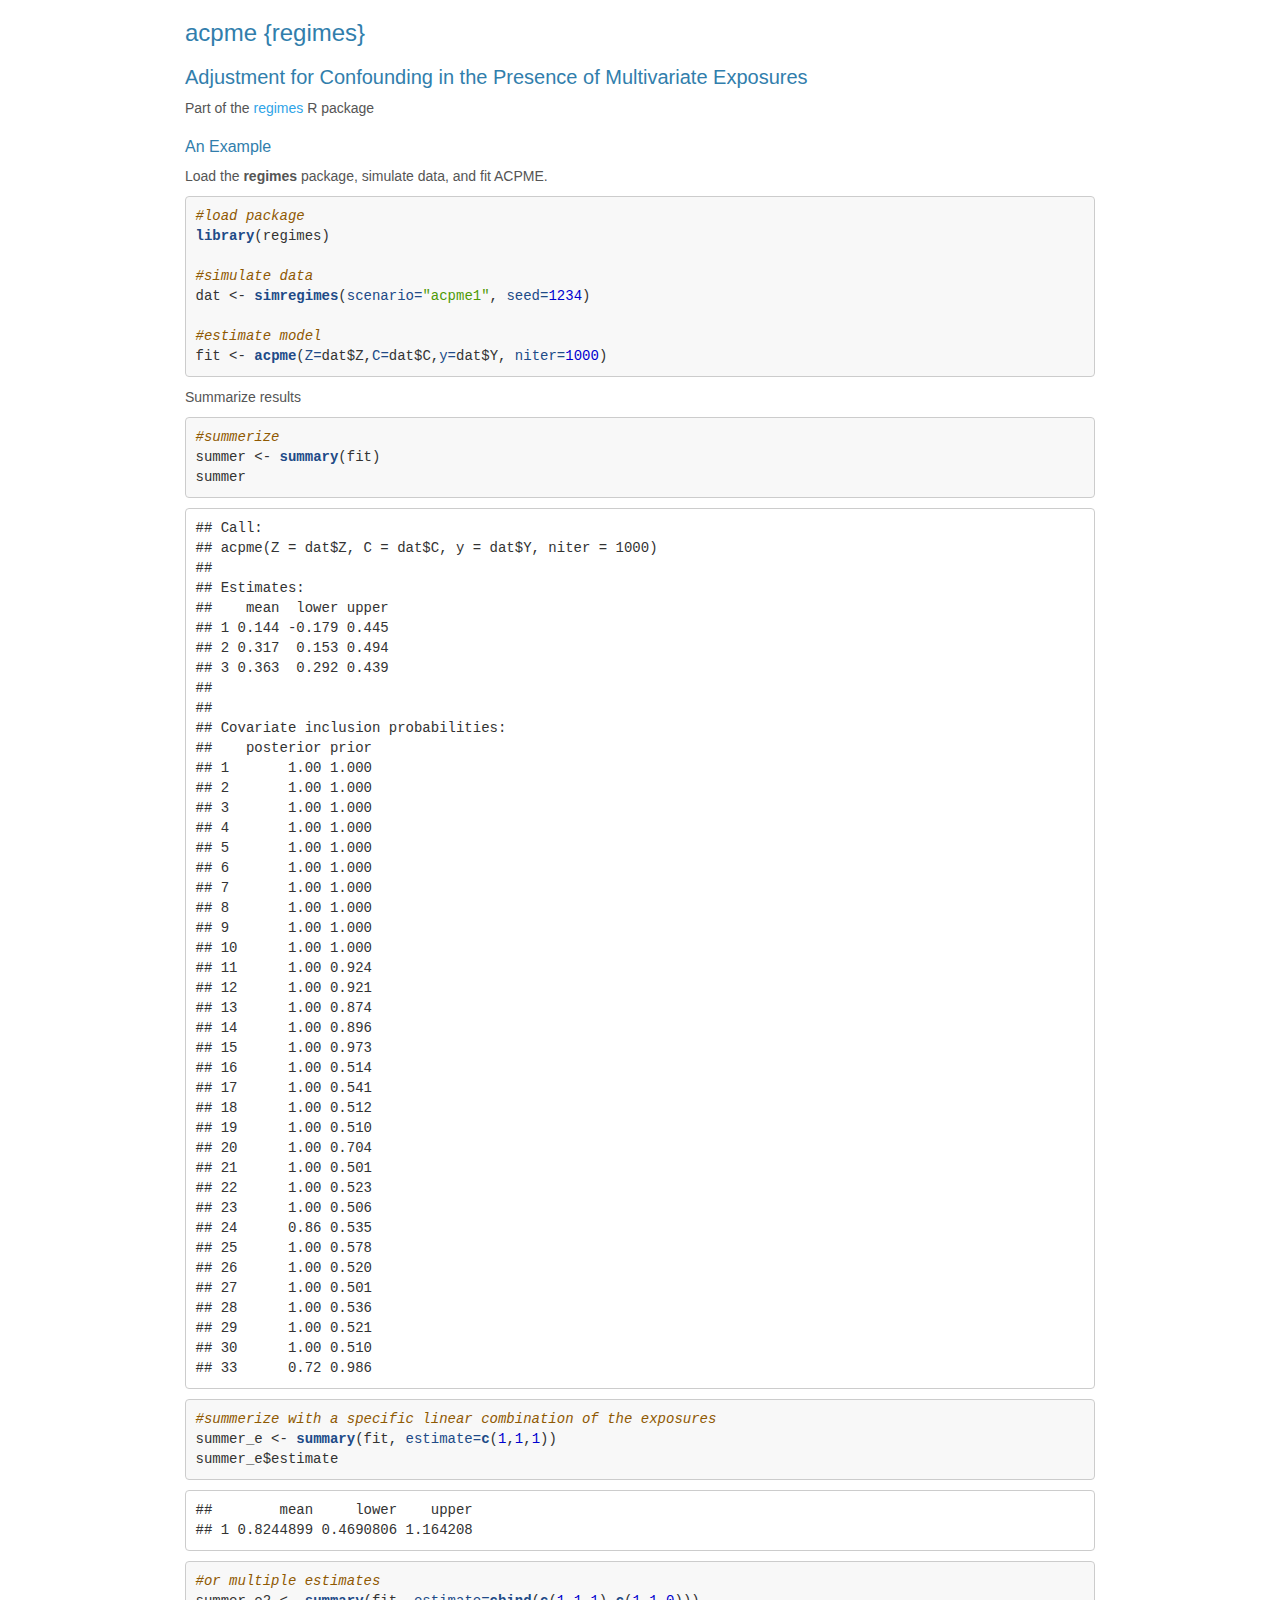
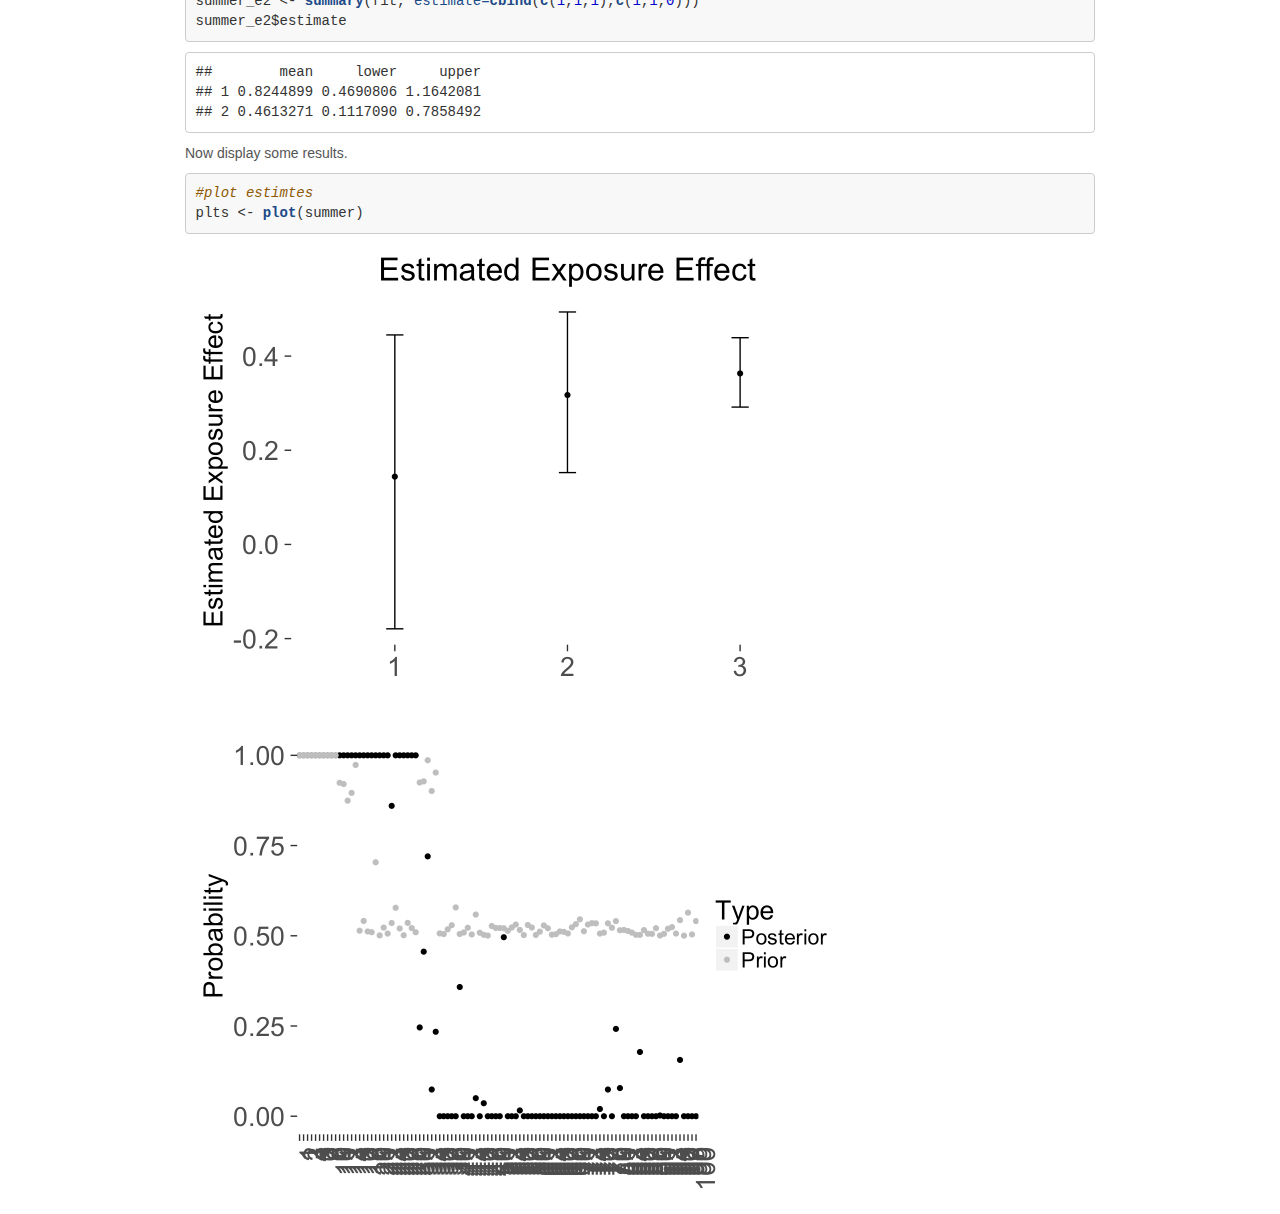
==== commit 0c0d3f7c: "put page in gh-pages" ====
--- a/acpme.html
+++ b/acpme.html
@@ -96,6 +96,16 @@
 </style>
 <div class="container-fluid main-container">
 
+<script>
+  (function(i,s,o,g,r,a,m){i['GoogleAnalyticsObject']=r;i[r]=i[r]||function(){
+    (i[r].q=i[r].q||[]).push(arguments)},i[r].l=1*new Date();a=s.createElement(o),
+    m=s.getElementsByTagName(o)[0];a.async=1;a.src=g;m.parentNode.insertBefore(a,m)
+  })(window,document,'script','//www.google-analytics.com/analytics.js','ga');
+
+ga('create', 'UA-45863795-4', 'auto');
+ga('send', 'pageview');
+
+</script>
 
 <div id="header">
 <h1 class="title">acpme {regimes}</h1>
@@ -116,32 +126,71 @@
 
 <span class="co">#estimate model</span>
 fit &lt;-<span class="st"> </span><span class="kw">acpme</span>(<span class="dt">Z=</span>dat$Z,<span class="dt">C=</span>dat$C,<span class="dt">y=</span>dat$Y, <span class="dt">niter=</span><span class="dv">1000</span>)</code></pre></div>
+<p>Summarize results</p>
+<div class="sourceCode"><pre class="sourceCode r"><code class="sourceCode r"><span class="co">#summerize</span>
+summer &lt;-<span class="st"> </span><span class="kw">summary</span>(fit)
+summer</code></pre></div>
+<pre><code>## Call:
+## acpme(Z = dat$Z, C = dat$C, y = dat$Y, niter = 1000)
+## 
+## Estimates:
+##    mean  lower upper
+## 1 0.144 -0.179 0.445
+## 2 0.317  0.153 0.494
+## 3 0.363  0.292 0.439
+## 
+## 
+## Covariate inclusion probabilities:
+##    posterior prior
+## 1       1.00 1.000
+## 2       1.00 1.000
+## 3       1.00 1.000
+## 4       1.00 1.000
+## 5       1.00 1.000
+## 6       1.00 1.000
+## 7       1.00 1.000
+## 8       1.00 1.000
+## 9       1.00 1.000
+## 10      1.00 1.000
+## 11      1.00 0.924
+## 12      1.00 0.921
+## 13      1.00 0.874
+## 14      1.00 0.896
+## 15      1.00 0.973
+## 16      1.00 0.514
+## 17      1.00 0.541
+## 18      1.00 0.512
+## 19      1.00 0.510
+## 20      1.00 0.704
+## 21      1.00 0.501
+## 22      1.00 0.523
+## 23      1.00 0.506
+## 24      0.86 0.535
+## 25      1.00 0.578
+## 26      1.00 0.520
+## 27      1.00 0.501
+## 28      1.00 0.536
+## 29      1.00 0.521
+## 30      1.00 0.510
+## 33      0.72 0.986</code></pre>
+<div class="sourceCode"><pre class="sourceCode r"><code class="sourceCode r"><span class="co">#summerize with a specific linear combination of the exposures</span>
+summer_e &lt;-<span class="st"> </span><span class="kw">summary</span>(fit, <span class="dt">estimate=</span><span class="kw">c</span>(<span class="dv">1</span>,<span class="dv">1</span>,<span class="dv">1</span>))
+summer_e$estimate</code></pre></div>
+<pre><code>##        mean     lower    upper
+## 1 0.8244899 0.4690806 1.164208</code></pre>
+<div class="sourceCode"><pre class="sourceCode r"><code class="sourceCode r"><span class="co">#or multiple estimates</span>
+summer_e2 &lt;-<span class="st"> </span><span class="kw">summary</span>(fit, <span class="dt">estimate=</span><span class="kw">cbind</span>(<span class="kw">c</span>(<span class="dv">1</span>,<span class="dv">1</span>,<span class="dv">1</span>),<span class="kw">c</span>(<span class="dv">1</span>,<span class="dv">1</span>,<span class="dv">0</span>)))
+summer_e2$estimate</code></pre></div>
+<pre><code>##        mean     lower     upper
+## 1 0.8244899 0.4690806 1.1642081
+## 2 0.4613271 0.1117090 0.7858492</code></pre>
 <p>Now display some results.</p>
 <div class="sourceCode"><pre class="sourceCode r"><code class="sourceCode r"><span class="co">#plot estimtes</span>
-<span class="kw">matplot</span>(fit$beta,<span class="dt">type=</span><span class="st">&quot;l&quot;</span>, <span class="dt">ylab=</span><span class="st">&quot;beta hat&quot;</span>)
-
-<span class="co">#and true values</span>
-<span class="kw">abline</span>(<span class="dt">h=</span>dat$beta)</code></pre></div>
-<p><img src="[data-uri]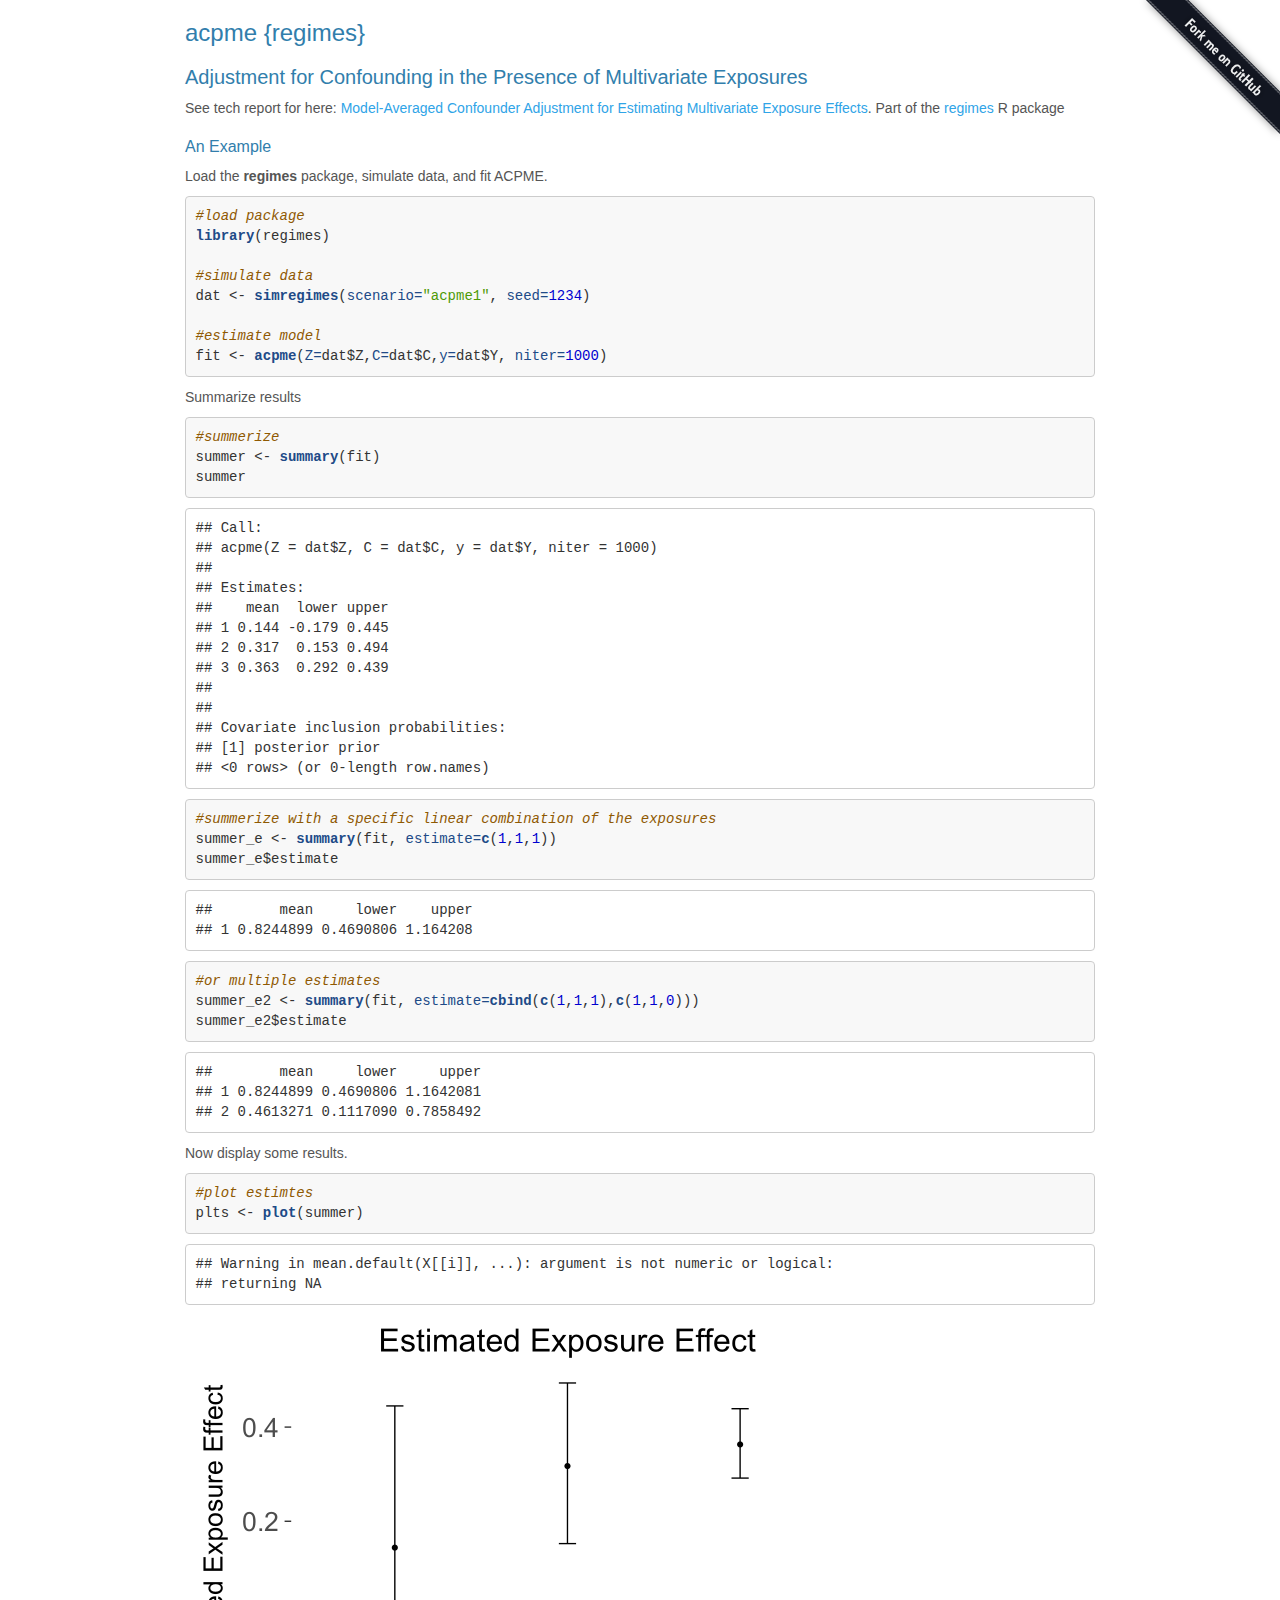
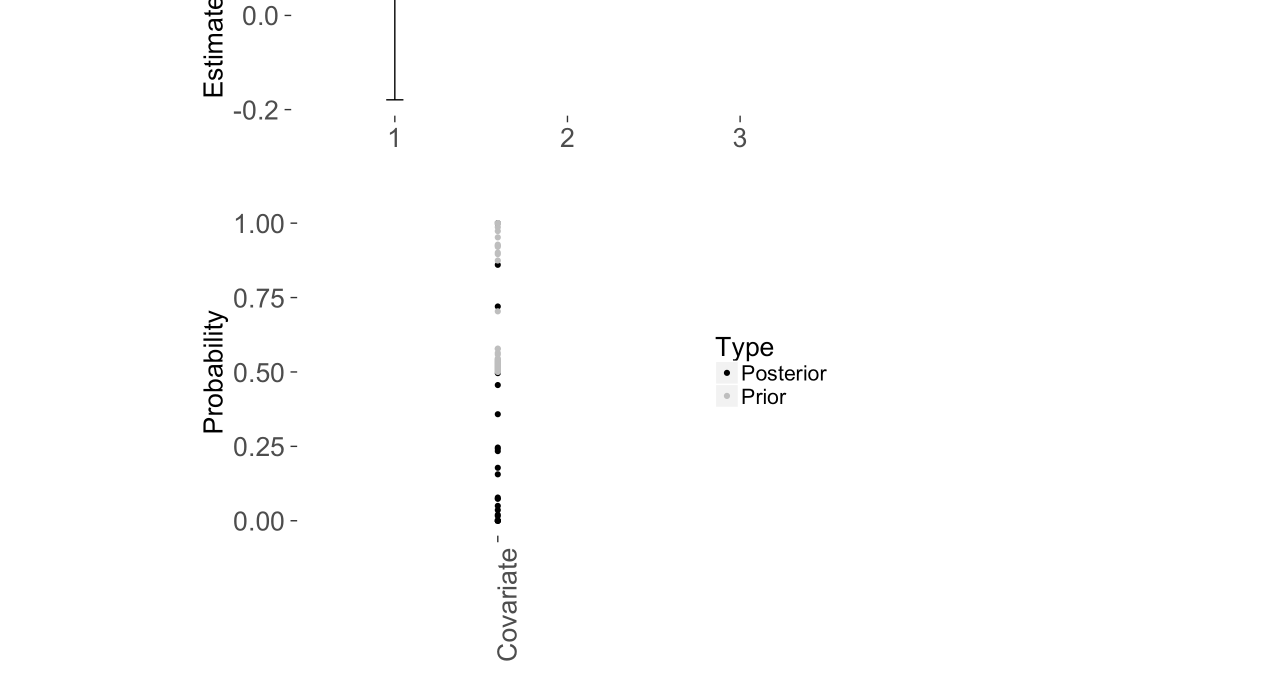
==== commit 6f233e47: "add ACPME tech report and linl" ====
--- a/acpme.html
+++ b/acpme.html
@@ -14,18 +14,10 @@
 
 <script src="[data-uri]"></script>
 <meta name="viewport" content="width=device-width, initial-scale=1" />
+<link href="data:text/css;charset=utf-8,html%7Bfont%2Dfamily%3Asans%2Dserif%3B%2Dms%2Dtext%2Dsize%2Dadjust%3A100%25%3B%2Dwebkit%2Dtext%2Dsize%2Dadjust%3A100%25%7Dbody%7Bmargin%3A0%7Darticle%2Caside%2Cdetails%2Cfigcaption%2Cfigure%2Cfooter%2Cheader%2Chgroup%2Cmain%2Cmenu%2Cnav%2Csection%2Csummary%7Bdisplay%3Ablock%7Daudio%2Ccanvas%2Cprogress%2Cvideo%7Bdisplay%3Ainline%2Dblock%3Bvertical%2Dalign%3Abaseline%7Daudio%3Anot%28%5Bcontrols%5D%29%7Bdisplay%3Anone%3Bheight%3A0%7D%5Bhidden%5D%2Ctemplate%7Bdisplay%3Anone%7Da%7Bbackground%2Dcolor%3Atransparent%7Da%3Aactive%2Ca%3Ahover%7Boutline%3A0%7Dabbr%5Btitle%5D%7Bborder%2Dbottom%3A1px%20dotted%7Db%2Cstrong%7Bfont%2Dweight%3Abold%7Ddfn%7Bfont%2Dstyle%3Aitalic%7Dh1%7Bfont%2Dsize%3A2em%3Bmargin%3A0%2E67em%200%7Dmark%7Bbackground%3A%23ff0%3Bcolor%3A%23000%7Dsmall%7Bfont%2Dsize%3A80%25%7Dsub%2Csup%7Bfont%2Dsize%3A75%25%3Bline%2Dheight%3A0%3Bposition%3Arelative%3Bvertical%2Dalign%3Abaseline%7Dsup%7Btop%3A%2D0%2E5em%7Dsub%7Bbottom%3A%2D0%2E25em%7Dimg%7Bborder%3A0%7Dsvg%3Anot%28%3Aroot%29%7Boverflow%3Ahidden%7Dfigure%7Bmargin%3A1em%2040px%7Dhr%7B%2Dmoz%2Dbox%2Dsizing%3Acontent%2Dbox%3B%2Dwebkit%2Dbox%2Dsizing%3Acontent%2Dbox%3Bbox%2Dsizing%3Acontent%2Dbox%3Bheight%3A0%7Dpre%7Boverflow%3Aauto%7Dcode%2Ckbd%2Cpre%2Csamp%7Bfont%2Dfamily%3Amonospace%2C%20monospace%3Bfont%2Dsize%3A1em%7Dbutton%2Cinput%2Coptgroup%2Cselect%2Ctextarea%7Bcolor%3Ainherit%3Bfont%3Ainherit%3Bmargin%3A0%7Dbutton%7Boverflow%3Avisible%7Dbutton%2Cselect%7Btext%2Dtransform%3Anone%7Dbutton%2Chtml%20input%5Btype%3D%22button%22%5D%2Cinput%5Btype%3D%22reset%22%5D%2Cinput%5Btype%3D%22submit%22%5D%7B%2Dwebkit%2Dappearance%3Abutton%3Bcursor%3Apointer%7Dbutton%5Bdisabled%5D%2Chtml%20input%5Bdisabled%5D%7Bcursor%3Adefault%7Dbutton%3A%3A%2Dmoz%2Dfocus%2Dinner%2Cinput%3A%3A%2Dmoz%2Dfocus%2Dinner%7Bborder%3A0%3Bpadding%3A0%7Dinput%7Bline%2Dheight%3Anormal%7Dinput%5Btype%3D%22checkbox%22%5D%2Cinput%5Btype%3D%22radio%22%5D%7B%2Dwebkit%2Dbox%2Dsizing%3Aborder%2Dbox%3B%2Dmoz%2Dbox%2Dsizing%3Aborder%2Dbox%3Bbox%2Dsizing%3Aborder%2Dbox%3Bpadding%3A0%7Dinput%5Btype%3D%22number%22%5D%3A%3A%2Dwebkit%2Dinner%2Dspin%2Dbutton%2Cinput%5Btype%3D%22number%22%5D%3A%3A%2Dwebkit%2Douter%2Dspin%2Dbutton%7Bheight%3Aauto%7Dinput%5Btype%3D%22search%22%5D%7B%2Dwebkit%2Dappearance%3Atextfield%3B%2Dmoz%2Dbox%2Dsizing%3Acontent%2Dbox%3B%2Dwebkit%2Dbox%2Dsizing%3Acontent%2Dbox%3Bbox%2Dsizing%3Acontent%2Dbox%7Dinput%5Btype%3D%22search%22%5D%3A%3A%2Dwebkit%2Dsearch%2Dcancel%2Dbutton%2Cinput%5Btype%3D%22search%22%5D%3A%3A%2Dwebkit%2Dsearch%2Ddecoration%7B%2Dwebkit%2Dappearance%3Anone%7Dfieldset%7Bborder%3A1px%20solid%20%23c0c0c0%3Bmargin%3A0%202px%3Bpadding%3A0%2E35em%200%2E625em%200%2E75em%7Dlegend%7Bborder%3A0%3Bpadding%3A0%7Dtextarea%7Boverflow%3Aauto%7Doptgroup%7Bfont%2Dweight%3Abold%7Dtable%7Bborder%2Dcollapse%3Acollapse%3Bborder%2Dspacing%3A0%7Dtd%2Cth%7Bpadding%3A0%7D%40media%20print%7B%2A%2C%2A%3Abefore%2C%2A%3Aafter%7Bbackground%3Atransparent%20%21important%3Bcolor%3A%23000%20%21important%3B%2Dwebkit%2Dbox%2Dshadow%3Anone%20%21important%3Bbox%2Dshadow%3Anone%20%21important%3Btext%2Dshadow%3Anone%20%21important%7Da%2Ca%3Avisited%7Btext%2Ddecoration%3Aunderline%7Da%5Bhref%5D%3Aafter%7Bcontent%3A%22%20%28%22%20attr%28href%29%20%22%29%22%7Dabbr%5Btitle%5D%3Aafter%7Bcontent%3A%22%20%28%22%20attr%28title%29%20%22%29%22%7Da%5Bhref%5E%3D%22%23%22%5D%3Aafter%2Ca%5Bhref%5E%3D%22javascript%3A%22%5D%3Aafter%7Bcontent%3A%22%22%7Dpre%2Cblockquote%7Bborder%3A1px%20solid%20%23999%3Bpage%2Dbreak%2Dinside%3Aavoid%7Dthead%7Bdisplay%3Atable%2Dheader%2Dgroup%7Dtr%2Cimg%7Bpage%2Dbreak%2Dinside%3Aavoid%7Dimg%7Bmax%2Dwidth%3A100%25%20%21important%7Dp%2Ch2%2Ch3%7Borphans%3A3%3Bwidows%3A3%7Dh2%2Ch3%7Bpage%2Dbreak%2Dafter%3Aavoid%7Dselect%7Bbackground%3A%23fff%20%21important%7D%2Enavbar%7Bdisplay%3Anone%7D%2Ebtn%3E%2Ecaret%2C%2Edropup%3E%2Ebtn%3E%2Ecaret%7Bborder%2Dtop%2Dcolor%3A%23000%20%21important%7D%2Elabel%7Bborder%3A1px%20solid%20%23000%7D%2Etable%7Bborder%2Dcollapse%3Acollapse%20%21important%7D%2Etable%20td%2C%2Etable%20th%7Bbackground%2Dcolor%3A%23fff%20%21important%7D%2Etable%2Dbordered%20th%2C%2Etable%2Dbordered%20td%7Bborder%3A1px%20solid%20%23ddd%20%21important%7D%7D%40font%2Dface%7Bfont%2Dfamily%3A%27Glyphicons%20Halflings%27%3Bsrc%3Adata%3Aapplication%2Fvnd%2Ems%2Dfontobject%3Bbase64%2Cb08AABFOAAACAAIABAAAAAAABQAAAAAAAAABAJABAAAEAExQAAAAAAAAAAAAAAAAAAAAAAEAAAAAAAAAjPL%[base64]%2FGIypoPBp1Fx0xGTbQdxoAU51YoZ9RXGB0bXNPyK3JLMApRwa%2FIMy1PPoJDx39kimekZX1c%2BDSW41tEZBuFiwdwx1dRoPVA2vWPSlsSDqhNkqYfhrqlVUGD0J3HEAgZavmtLnDC5WBriSpD8Uk02KsUkJ9vCFz2CZXAd5viwGZ2xcVYRPa1bEIai51nMYlbL2ERuB2TCzLAbPWWRZ3%2FsZ%2FKBjLk8%2FgAZzK1OaxNw4oGBbsNhx6Reg5HRFVCrwa15kGmJEy5kX1YypVm%2FHo7TjKP3l%2B%2FnuCTOyiOa6S8QEJbuiGYNlCnM7tHChCHRRQHXQh7yPXASlcvc5KrNKol6orb35kbo%2BiEwl8d230cfWPwTy00bFDRYURYGchbwsoDcaR2AJsFGCrbWCzBdQ0qCobWwLfueqAzSkzaHX3yCjDlGYPV0VZqVXlqbr4poRaG5NNPMDv5MCHkLSFyABMRBhMiGSZiDgABYmwsLWDjUZCUnHwvXt0VAUy4%2FqjwVgjfUqp1evzUqutJB7DW99Cq5aEhGePsa4omKUp7LnSQUz%2BZq51pU72ApMxkaVZE9jF3IGKVnF0GlK1E6iqLJXFzy1BEv6Kr0ngCzIgVANRwCkVHYJj86Sv2dzqgVrjYKlg8W94FbPGQghEbTakZ4AoS9h0u39DOoRJTA2iirs9xa5m9Ir0KwkogoqFNVDbTIGO0%2FWuJYfp61Kq0bhgbcbnvbTDj4HBESsXMdvrvpp7Owf%2FS2EbndoEoglO%2FjigGAuLUTUmG07ZGlRCZ4QZLu81tPEgTtAvF99BxfnxNslgVYH5Jc4AfHwsiktDBO4wjgjizFMsIeBTGmIYrhtrK3tvtBu5tYB0PDMXILUkFYPM%2B5yLLGOU9DtoDLYWLQig%2B8wNRZbJZZWeK5JyKNwumLgP7X6pqgiZMFUvfCTl6Urx1gUOjzhcICumUUsiNESZCmTANkgHoh%2BKU0t1fgQYOBkNfp4MRiJysezS1Vz%2BahE7ohM0iJBn4I%2BT9RJN%2FuQk6SjQGwC%2Bom%2FSD7Zq2RxvcSjtdxHfo7NtktA46mEg5gBkTtMKu7oFb1KgqwqBLzQqZI%2Fs4QSRhYF3ani1URTcMD38kDDqlc3DChmYJTCR9WpaWrYFiXeNi7jYa1Oe%2BSP30gxVyeC10DYOakGpWaU1qkQ9OXlujEbM4A6A%2BQ243TA2QnI8mKzNXNo1HPN1CFawST6uC9dkyQTqq5bOKkkuGjz0nkj35Sr%2BQ%2FkLGg2iQMrTKImSGshnX7%2F0Jyh0JziDbTzxp3IrbosXgpchLcBJpLLUBrFbt%2FU6qXqAaNFJoeBItBoqgQlPZkpTq31s5VZsgIkFupAno5G9oKwCGRqv5294xFqOrEpewcjx%2Be06mxDkN85c0ckmWmMzbkFX9YHAf83p0EsnBywjZbcPxZw91kqg7voxasp3VfDhEDAufUx0MTddLO5kCyKkUBwOm%2FMurQH4bJQgK%2Bp14dkBBhgxpBUkTlSbTE8DDu9qKiDSCtvmPY7FRMn0wuS6XR7J%2BnpjjeaDNwiOgIKUWCP9aLb%2BXpc4toQCryp6gjCVq1Cl1Di%2BtEx4WnBp2hmGZpEksZwTSggXuqAWD4B7WAMcir2wmA%2BI43ECxUSeTDT%2BxgR3O4XFPOGxHh09lxpScampLahUbICao0db7%2F%2F%2B4CBMcCokQ7aOQ02MOzh0NEaJGGOvPR1t4sY1I55lNfQ3IkF04onnAomXxiNg2EbBbPTMBBlv%2BggPSmkb4GNFW6Ehd6nDzJlnIXFfzr1bVWQlfylDodFBbhCDf%2FVB13j441dc2rx3h4hfAWIJuZqbH%2Fwbuafg%2FnTQJ9bnMfR3U6TwYgDQJIOPOtmZW4ZHsR2VifZGaC6Pzv4ZzC2nSAaqSe09F9MxuI4UmUVA2RAUqBUIETEIAhB%2BtBhsxhVMXUmv3RPe1grhYWLM%2BPHwwO5W069qIgDXtETXZQ3741DSk%2BvO6y8k%2F7Mg6GFC5fSK02yXZ1XV0NZe8iknoIbSFnDm%2BbMP%2BBCQhoLKOeU3FVNQ%2BgPEntwkHT950cQYEYQc%2FXuL4nxwcRW2bIN%2ByskPaD5Rz6lN8LW5IDLYfuvhxlLcjWXSADeTshWsJk%2FHCuRbwjqLcx66fc6UlF33HipliQ1cvfKlgRpVcsmIsiYnJjzJIovUyqi%2F2OTQcIwt%2B3WW44BAQh%2F2GymOIscSpIt0YUePiwOCJN%2BQ60lqkSRbWi10lotzgWZsqzEI7OGFGeIoFyqli41%2FNn7LfLQ0qtxkaAwbsKZQ0D9s%2FwhBqoxhAlxCVNVF%2FJ6rsUBQ49MLtR3ICtKPLKZ%2FQPEeIRgWUNLbNR3v3tTaL8uiXO%2BOj3tSJc56KJHol9nGPuclbrQpCn4keT05ETSOQ%2FDwwKjCRLgIzBi7x%2BU7ByTZGUWcGLPY0VtXWC7kQ38C5thIGJx%2FxLM3KsoGyRwC5AFUNWPzU0QBCaVXo6z1NCclLuPVA8%2FwWuNhiAG9CPPSSlIOCuh2AQM1d6MyIEIQArIa9YenQ5ug37h9gPNDHVLImcjE91ewI7pz7HgOEVqTD%2FjREYRtEoDIfgxzDePkVvHWJAtcpCJ%2Bg2o4akZpphRUQ0U92lJcKZGJI9mnpl8UVzpMi8SBGXUAPpgcS2cDAusSE6q0hNibhCgZHLReLsA%2BSv8wF6LiDL3TogB1DsO%2FHeMg0ETucRO2hIOvbp1NVkFMclluNmBQbTy%2Bosr2bJ7oWdUtSHi1s%2B2vWxq8njY1eW4BCVr2EqSyIUuFKS9iwVF5FBGeg0hRcHwCKMtqYLBfvVSYXHdGZK3Ug95C2d%2B3t9ZWEYqq6F4TocgcDS4tI8cvEEXK1%2ByB9RofdKpHoA3eP9%2FB%2FEBG%2BIgvmwZ4Iir1SOYFEtUG%2FoVkECQqoPTdHoNpQKpA9K9k7TisAUBsKPtWgBriyeOxs1o%2B4KCIFumN744dH3Yf7X8F426LGtEhFLULhlKFgXF8Wq2D6kFSBkViLad9D9U%2FP6A%2Fr8SE7jsr9s%2Bsb5ODWI5uS6BkZJI5RQ5QDVZ5%2FKOG6Dzc1RLQKAdGkgwLiZLQdEYQ9yhQLtD5kWr4wGHTv4GqloWePyHYyuy3Ek3iQVQkdkAz0MxcsHzccdMLO8KFh7ywo4jXywraIhIicAI4dWdD5wEXBhsMklzbWc8zi8opC3IlPsLXHCWOqOgq4iPU6xyDS2tdSLnlhSFjsCCWvMRt5TAI30EHR4f16NYyzoG%2FoKgCUsW4182Wvj5gpb0bGGLe8YRIYRGVgF2hwIlEfm7eUwwLZWW%2BmmBZPggPnIKI0b6G%2BlHCncx0wkaVPRQpZKWIIrzh4yC4Ar2vTKzhVKSutNi1dSzmM73AGUXSBJrQH5J4Dfb%2BRU25tYrIVdLr4ogiwTE2i2hl39ffJWHNTSWq3PvVJplNqDTJgJcvCHYoQAuHeOew0gZGfmX3p4D0aSr1BhXbXRA1qipfS6LiggtiT1eDg4FTCWwCdAFC9FCOZ52EdrFetMBxUdC0dfnqpr0mELJE2m5FVMvwplyf0XIKclHa6%2FQrw%2FFOVkVKK71Ab5iAVWm4GA3HnkCJhYkW06XJ3TDGB9YhVW9RuC39AFUcFWwU5eTNzuck7IQty7ZC9IjAGNHuZhQ8yDWZhGUoNyhDcKYQiUDqAC782makzJ1o3XJFIEDXgObv%2BTlS%2FdAr5rn2C%2FCDmkI0WO3cSTJwSLrS5dBdkyfpxAu4XghB3jgGShG8UCorOibUp7NciZgEDLmT6eOxDegpLRk7HomganEaTmRZAAMrhobApDjFWtOxht%2BNQngtKVgGL2yy6Qnsmju6DAg4d%2FRvxHa5mBaEMcBekCMtwaPPGeKFPMsgAJTidusMLUbTAUBJMOmXRwhONkoLPqBhpTuLSYN%2Bf8aeX1NKSxF2OUST9ezObkHETTsr04iWClpoFDE8OdIiDPQJqkHhnUPTcE43OsKBGS%2Fzk6F57sqVmhZKjPxle2S%2BiIE%2BMXOiTOoRKF0Q7mbNRYGPZDp5eIdPOZHboa4CTvwnlZb0zCOW6kZJh6klDDvYghmQ2FCDKB5DD%2B0nImiNcfSzaGT8aSPzEZjMQ2GPpA1Ws4Xeysyv0zSSMVVsiOoiowo2SfYFdapUBsWIoRXMAKYdguyVcwqX%2BzVWYLiNddi8p%2BxMV4dQIoUs6SQ4C1%2FBjtBw0ocOzLmMkEv5D8N4%2FZu4gYA4ryDb5Y3gkIxdb37qMCWYmDGgsyEE00y3BZ4FgyT%2FdJLHxMQwx0gViQjWL0QyBfcufCgRYYGiCHrxez874MrcqldLCEQLkCCK6pWCnULCh%2BVK6FW%2B1nm%2BN668e16QTKWprvRw3mkwitjPefHt5QKrVumkXsvsVrHdAJrodfWckxhhzknXZ8cMVIvKphJVfhvWbhoZbbgo3fygOr8PlKcVEYLTmUbjp8rTFlPRtPrdA8tljZ0REfnhwApCZ65Igtn1gBROJdPCCb9ZIqlQUq3W89ZjSgSnUz8nEBW03JCcQ%2FSxouQtYBE7ichYHbASPB5J1%2FzVfPINn38CqTMws1KKo%2FyvNXpDgBvCI08SBLSwX5Szp6WlpzoPEio8DsNzZQqgUMoq0%2BNMALrygrOlErJohXvIJ%2F0IqziZok6OuApG2eoGAEFsTc6yWf9eRcklYZRO3PkA%2BW8aN5ME8aLNC3Kdwtm64WyqytOEW1WQIg6bOFHAs1ovo3OfCvvZASxBcxg2SRCRTTJDBKajFH0LL1kSBroe6L9xvVxMCIFS7Zo6y4ZOEIkAI9QtGVIKKBlCvUUEq2S8FiR7VkJGbvBFaS6UzQV%2BayV6NKw62tbJbEjkJ7AMC17DK399DZr%2FtE5sUtaAPwaHNj9VCoVB4VAG0iNI9IjDo0mr97FWjYeDRSr3pstZTVZ6nj5Vp3IbssG3g0r9E2eSmHY97LYobIHPnEGkKDJP15WPWtwMgS8HeLd6NEnP4mIFlRJB4zLeDeoBElpUNRIQMzLbRQsGLj3DZhQytDQPLAUE9JWHiLKAJxVTOJNZsObEiutLqwox%2BM51t7vJQhBeQm2i5bTa4D8qIUjqI1sL9G6Vha6U6IPUabeCUMIufG%2F%2F6USyxymXNlfnVinkNvKZGUjz0EWKIgZEC4WkUEr%2BgP%2BFpkIPUVM%2BQEJPxFxKDlpBEeiUSaTgCm4sEfRnBxu0eF%2FLgLp0IFHMEt8aZrsQzTF3wRw8TdpzHNGMZrHHa6nU8KCQppWBVpJ8b2Xjq278mtoTfrgfAMSAm3cYEcDw%2BzcSsXTaUyd2PH6DCU0DdBiauxpsyoKlAh9IUAzS32X%2F0d3x7h4gL36Q5sC4YzkbttmSwhenP5pxxrBEEcoAohUGB1jHGtB2%2BI0FEcCM2y8EY1e2NPXJS7wp7APp46lC7gSit7FEFQCIDnNX%2F196lJs%2BgXTyJrXAze%2FQ%2B9GEFC7p5W7W5FEooh5QlO01B1OcYDH4VTmRSO8fHPjRo4FkT9GrnUZw9pXnDplu0YFyOaAsLOkxdsu2gfYJ%2BDzBNihSUutbDbDy7VKS3KwwUTChYQkWCmldyS%2Fy05EvDGbLbpkDfbbHNGEhTSiaAEDmoKTERX3pEuKYJT%2FlNS4IawkdDACC5Jk4hgNa2EGV8yblsXoSHDrqHDJs4JDXLLA67oCyia7LABDzBMInY5gnZCpFuyyuaWXjKHRgy409j2wNaI1bGlosUnhaB5iqHHZf2%2BbDPpsIwoahsWRL69BhhyPHQBUNCyBR%2BUJzMOBRMxTVhNsS0%2B1n5kboqmNZcC%2Bt6HYVscRaBeox%2Fvv3%2FxwdoUoRvs6CamykRGihd8HTNaL%2BxRuoo3QVZvFT7xS9opWLiNbQRti9PXbNg0J5WDsxaNesdmkYOcwpiqsURuor%2BS8hhgWniGGll%2BtD55enFSsyATy9MonNXUJV5Q7eAouzR%2FP4HlA5YWBYYjm6NDAEk%2Bx9On0MGm65%2FEm1GKndnRp4cv%2FjFAdM7hnXsaXnGKAeK4aE%2F6BhOq1%2FAWmgCMQ4zC8G0wBzhuMSeeVhgAl0jpwicoR64K%2BBYlYbWz0gTGAGtI3puhx3F5%2F5QKXradYFuhJPYWq3ITCUUNLpugdVBegedngCO%[base64]%2FTpoHYkh9BeeAwpmi9Kbo%2Fm88ob17pFzKP2lJpfWxbyD3PccS041A0MQWUqNDHOPOFt57Q6TiHQEKJQsI4v1JqcD7Q3orOdsLvExRQwS0nlUtV%2FpQbx0wSlrRSneWAQ%2FJhPaT6rMvIcid93ahrnKe34YxGA3D30BI2lEiLGh5iAUkBLBoXRshvpjGJGLzGcvonIqzVubgEJv4mbEl7JggQUWb6AYaQMmGUXEwIjylByVLbgcEbUQL5RFiRkX%2FbOhzb9XavzmFpR0cOdx3etgoaCPbiL5gR8o0wJNdPMCYcmyP0SDmmsW8o0O%2Fy5HNRxqz3IhmaxvIT%2FxpN8Pj%2Bx4i%2FGawfTOod%2BpvHN9BMNQUKG555l7yAKsma4r8JwVm6gxqBECXHA3e%2BdCsONR41WrcokynYzYqB0xlCdg9Nu%2FVL4rgwOiTVy8K70TghEjAOHeFBYvGwmkrDIzlwQsyBsr3K%2FEBFKO8UQ6J1hU%2FYGFA8fGgTnBoNnAmZc%2B9S%2BXnpbpJ4QKgdip6TZnI6woSQaYgxGpdaxxSuQkxu0avCBOSwchx0SS0x5HgR6iz9AkbeoDFTnGInFfbnMUP%2B8p3uSQu2CVkHxeVeEMICXKlVDsj89UY7AfyMvxTyws7ilT3y4zYSLVToLb1IwDJHJ804mZKVSKgSOa0mHCQrjWQLaz9LrCiISicIHspx5moJ%2F3Ng4rjU8aMqTDl5gjJAFgAMupkEoWEalYEtHh8CvvMqUP0Ra4v6BRr%2BdgNXFRLo%2BjKWRhaP4x63qqfsnw%2B%2FlDAo2doOxQP7GwahE%2BiZ2OX2l5DodFT8bGiL0YglcRmgDoYIEaRBLqdbj7HFD8xfZz45H2Tg6upN9XjuGCxtdxuVuRjssowtewrBo9gBM3T7d77hNjF9rd8QTMjwGLx3oWax6aa17t0I2gcG6kcQgw%2FphwfsB4gsCGgMGZU8P%2BORAg4iQDmTP9XqByg%2BjtRqWtpaHjiHSL8CNah084UP6Rfjx8GU2eaRw4mH%2BA9Ad42DummqhAj0%2FeMNS3V8lEHUSc1ntW779KspgJUBtJQEpS59ODiBRghAyioIrf%2FKoPh0eAJWqxh%2BSurG%2F5xVdzZBLgKEiYy4izBuKhCRIhfoADEt%2FB%2BirTWSOZVkcfzWBbA%2FAO817phMFhWQnvTwzjirEna6JgrjgHyk%2B8nWk0k06KkkSOOryl2OrOta3U1Vai9SLWxcE3cY161P64wA5VUgBExRGc8qtWCkEHIJfWtybVbTm%2BhrXnbVSsP4ucJTC9onJ8N4r9lRaV%2Fc4a2SZKmPNCgEUW7LDBXhvFxUvZYtnIuGD61WQtIrDXUc13hksUbImFeHrIBgvnG4ogmKBk5CClzY5DWqCCMzdrHBGSSOTyO%2BE8inLMGSApQqKJB3XKm%2F%2FMFoO17KuwfwqcaqjAyaJ5JOWW1Myr%2Fs7ZQiw%2FPqVAMH%2BlK6DYqjGUMcAXnVxy6z6CDl6j5mDa5EG4j8C6pr0hKyRNnoiR1vl9DWOfC2%2BM4v44bO3onXro%2BNlz00ZlGV2ICJ5CcCazVCJHIETBqVFhGT7KSBdNDv5ILpSacSTL0S6fX%2FP1CEIT5NZgcwpI0rkV7LqiHRoLUAPjXEqCZ5mLntX5JkkUEelCsU2tXCMZ6cZivQI6hYQNbXl4nc1sSNtBUTkQ8Y442KxRe7Uy5yOzB%2BUlA3MhvFmXweJJj%2F%2BG%2BqwJFWFLNYp0JhzD%2B4sl4JYn6a%2FvShCCo8hchMfrswjZgUqiToKfoOGaHdIAnKE%2BiEedBkyLwMSoNVX83TJERFy8PLMpBjsXtBITuS9lpPCTVl%2Fvs2Aqzlzwnj7lpl6VX%2FQ74tWqUSzaKziwue1phr9BpcZjNc%2FGXuJUq15TMDnCsJS0X2wAtW5JQA5MaTyUH4cDRif3MDxZx3Se89P4WSIvEEeLjToJbXf%2FrRhBMtRevJxuf%2Fs8EK4woZOFli3yTq3xqjBjrlierqgmUpFA15HFkeUOuLDjuhzLDjAGKK6WThTynzd%2FtCQWU3Nzd8%2Fa0q%2FxwZYn%2FUPEHU6lsdG%2Fn8gN%2BYACURCU%2BW%2FldrXpdUK7WxhgWmNd%2BLDoQFCU0sFyHn3KqFz%2BIg9e2C5oe9EOi7KdTBxPE1k4k5tkX%2FoZzSih8DJDFd%2BrITKNSsAAGtscSW9VDasqkEamMzeUOhRqRRAj9lc%2B7An2YOdL46GdcOLAsgYaFsR9hs0ToUzZ9rFRLG1%2F7eYLz1l5ijumbe1druwaHNFzZjtwt%2Bn7paZaMZu2EIx%2BlxX%2F2SBrWJQQM0wmE19eWrGPIVMeAzVWWRp76m1skeqzaBBZ6So4eD8Gpv31bn%2BnO4WG%2FOg%2FB7xQu9kpA3eZL3w9cwzrZfMmbUSk5OiF3Qx7bQYhL0VoUQQP3Hmps1bBJDQU0qAJpWwnb4iFOMBthzwP81ilVnh1bIuk0C9Xe%2B1kSK%2FK%2FMYOh7vIa7ghqGEKzCiHrehs3cA1pzgec5NpLDtCqMPp1GVECA4QZKiZX0hQ%2FGqjOhhObmpH0vwx0WHctTrmGC84Ub6BOQVdXIqoxqMVNhQjd%2B0CYMRk1zp6%2FPnIOsW7k%2BhQEruSB7%2BDEGv1lziYEEwur9gsigQBG8EJ3zeigdA74WvD0h2IbdNzPw3okAFsdmi3qKH41lxijDPDtvZcEzXwUnRNn4WpCP3vPNHhO8czUiYjRn6GRIQ4SymW9MhjUu%2FjbWOhOqNeh9OSRNh1EaFZcalxYnJMLCpTlEDttzYxhNCcZ86PUpbEkFmkU5HRiAF9AahZ8jQ769NUzJGkq9YLj9HWZLEK%2BIryXyPLZHAAHsBSe5moWq2RRQT655EACRYKQ1AR2mNQU6hNdrqLyfpSeJ5PrccWf3dXVxmIidWyyIkCm1v1oFYgyGcXwrCRPXPMLYHRFvGVuYyAUhzgYntJmDhE4VCNKoSxWlSFiFuMGumZHJnCJyAdT%2BHcgUhIEJZgWOjmy%[base64]%2B3Ln3oFDETvxxiaDT3roIpaWwEEjRlhjvs9ZKiU2o1HJOMuVRFAA5fWzMgAqSKDaSLNQcQZbaFzsgKxXWIvjaOqsoiS0kA1bx2TN4NrJBVMJcmRWNIqrjepyobiDa9yXYKmJvgQWZhEBvF8wEx0pMQqCzcf9JemmcVMROHpvzARvqDrI5WOXmah0Zkh%2B6PIozOYm78ieRAJObTPxSCLuwQiRlWaLSxJ5hgIIrjsEUKPWMqRFuMgh1FsNDFw5jPGKPTWzyiSEIS6IPweoS55G9SZZ6wcpW%2BHYMSkoSETssJ3QQM9bQRo1JdCQdS1np6F5WR9wujL48y6xB4M6Y7FMnX7f22J6F5gyYVK0QlgEQxVXFUuC964aXqqhT5cX8XaZv5hVzeTU7bSoy40QuTOUjLVShZVi5iWJMAbFhku4I5QyO1x0Pm%2BcTesk5XsjnzwoAIsmXCFbWyIZQuawuVuXuR8DK92lWJDrNrbFtNbCj5sTTCx7e2Wb0UydtbZ%2F0CSIT7OnVIY0fRntwN3jNOdh7nGpmmq9CbBm1uLafMptryjPHHp7tKZEuAL7OjXHySRjUkXydXE%2BSrNxA2Um5Al8Dh3EZC5V4SFynxsMTKCAIMqEqNKzuJCQM3tvVBjRfT7xHSuCO72a6pSo2wn8%2FaXBmKI9sW2BccnPF8aML8%2Bohhb7ciWy%2Fxch7McUey2CPGCyVKaKDX8%2BSBNgqZqMLbCgZ4NPkIF6NfeH7gtElIrOqbudNqU8yyyewVZneKXuzObCUxU5b2tecTa7Jn7SE6UlSYMTkMfCs3Q7fVCaqK5k6pf%2F2wW%2F%2FosIJEgW3skUNgQHyb%2BsAi4ECMNcyjicIITuXGyXkkRIXyN50Jg3r1FpMmaQSUl9pGxnNMp8jf24vS5eX%[base64]%2FZElPE5UGO9AVnKpae3D5llVvXAHK0FIH3uE8AXFPF%2FSwx3OdCN6aViMIxEVcqv1UsLJo03R0grVOHRogBCiYVrK%[base64]%2BD5s2dyVIfDeGeBgwDnPbGYXQqwM0E%2FBCl69QtVYbUwkQZAtSB618VkAzCPAs93Ip9qWnBMX%2BRUX0PFxCACZQwpfvNvAMGrD69RE6JSyNNOvRD8v3gzw46n8oB8mFQiYiwgidAyJgrfY1SaNrL5QDEjIIgYLECALRSK49wPmSO8jZLnesJ8oFZjWJyTrfBrNRCeOMoaVxOojhX6WVAhhJ6dvBPZ4AbMXC37YPHBFKUgA7t8mCk8U07mFgWg3wbOZDgsEZBOC%2FApoLJL8CzpXhZuoEh0ntzsvrUPhE40%2BUUkCAm26DxGMecbxuJ%2BpPJct9BZL6lVcWLmHps6SSRwqmRJeypwrd3vNnIawZkqBn%2BumMrwB%2Fc%2F%2BIAx3X3Ehjr%2FzJIVUK8Luxlv5IeNoBQPnIhvJDZfGo8KIpLh8O4iRusiuQOtytJ61yCvQUGFmCxEEliRlQmkN5wrVLkx3CUrlDG3ABe14lLsoysj9hXY%2FTJpUb3tCvpw8Ez7Wb20lfIScq%2F6wGFIrBkgzjtNLBoYqAgJoKvDHcdkTRNbmMKP7Fha6v0z1qPmfqQzKW%2Bi9g0kSWn1vQuqaJyaTAX7hrJwJgfaPjJvb6wXroHZRAD5NH2E2KaWtBw9TGd9mIea9%2BPrxlBpyjnQhg6rLogT7414uB8V19PPcBZUhnNx%2Fhr1%2BtX%2F1jKG4nnHv2EtR3VOjo9oWEibOHX8508Tra1pFg4lnAwoQ2u2JcsDi7diOc%2Fuhvd8qexCvYgoI6m9VYAg7Vl0PRXiuCdgHdKDIIHG0j73u07ULaOJJ60Y178Lsgtd7zYdOUGlMCYhR2Uhyglt3KUjPCpM8MKjVS6OgTHgqD1SSQ%2BqhzInvSk8VzFP1cI8vLxtdDvH35uPzMi4mQtJCrVUqhBWbQRke9Sjt9laOS7Y9YqUkXldpaAoofKmUNsx0D7eYLc%2BspsKbO71qdmmaGglAJjo4kj6XlnIWS1hQZORC%2Fh4i%2FCdcbaFFuxb0AYMJ7EdQExeIHEdPRtCxVECvtxHzbEyldDvie9cGKwImUuI0xEL9W%2B7FhefRJ05ePV427NJDYmhOCwBDNBP5LrIiblD6aw7pSeWFA%2FlDoWYMm%2BZEcF16VDdA3ALq7hDBlLUzNTL9AoVyczpCwb7xHucfK6T64W0AnDzYLg0HYWadOMPdoP%2FlliqiAlAWP4rio6stY02elA%2FLOPBnEr6rsAqtMRsS2g6HJtNANGwpxTdZEP5Xt5mE2gPs7dE0gyQv%2BFdd8QTBEqmAeMHtNnjBtKvg7KmIZCj9303GT9mWQXZxolBupTHIhJT%2B0WN7uu1FbRp6NnSRDIj1aXRJD25s%2FAD5%2FIc2OQ0iDp7%2F3Dbv3Oa8McFBhXrPpAKzhrFANFpcnLmEVTXjq0MO5sJAPVxFbMh93VfD%2FDppG4mBzXSgVfXJeWNNxoKF8QTwcQFXwQPB7QLE2PENdF%2F4vDL9zn0ZgQ1i6Nyr35KAwetsESlUtEENQbCFOeUFb9lg4Q%2FW5lUNo2fsscGbWY4T6pynpP0Krl%2BJFEfY%2BGGHI3aj8aBO0K%2FndAEPa5FX51Niq7CEOhoB2hSpGAgBT5%2BuzxAMzSuVEeQmZIbYew4tM4UsHYdZtT%2F9ibeR1u6rlX6lBQlSBT6LQ9YUEAgmAxLkAKQL9PSm%2F3NQF4w7ZvdqRqMJ5DYZh3j3I1rDmyXyti0llyZjkLnoPtHHwZd%2BfwWVz9ztMTMCFjpKBVWAdcYhRV6wY0kRv47nqddzEhQvXsqNstE6GNiLTd8iliAfI5vfm2KjfTQwbxz2uFzaUL0A9VKWzB7VrWS0QvlqVw9VCXOB6RDSgbNtW05PB7pEz%2FHZkv%2BXQTUD8mSQ3mJk%2FEUe3%2F2ixiuDVAOBfyIscXixo%2Frh7BHtl5KSBigokAOClzsk5pj5X5S9GLKgu5AbQNotZBWU5zoIzScHQKjeFNr0MiX0Mp%2BlHmHKuaDcfU2H%2F%2FhJmeXl1nPE8E%2Fk8ULZ%2FCLYtwJWG4CHI8h5ySfOAFbkRVFJyi0KYkQ%2FfhDAjciw08ETminGEMzG%2FwOERVW0AEslZEl4sfr5AYRKGVSMzkDSQ%2FnhkipQ8y8EF9ZRGKCOxRzfpNMubhc%2Bs9lZBHqNegMaRLozjP%2Bg8CUsaVzp5Wd0ZI5SaeSdNAD1HIc0vTPw7SLi4Jpa1gGgtEY865KzsFCn6I1RvKT3r6BVdYGsBPWdVzeLfbxKi8BVQVzd9f83goEpezGYiAXT8S%2FpW37TxnZ6f%2Bog248Vvj9otMMAmzAfvCpPYmXIx6ZAKAwBH737j2KJpWyuPMnFIBfqRrEBYiTiWVjvdx5T7k0dwFjgjLrLVm28m%2FXLNfjkSOzkoh3hangxcOjvxzVDIGSxYBxI9ak%2BDsrVTPAlMWZD7OThbuxdkWjCtGwtH4QzQdpmaBsHV8Yrg1iAK64TC2WMbQJAFFciwJFPSRQ86OtUrnPSODgRE%2FhD4qWAHDlWBDy1KPUCEbpodyyU4TnaIFzU%2BtJJAes10UhzVTNE6fGDGUN33wCgAZYoIz44wHk6fDO7wGbAEwmcVQg1HGGByFjYGdwJD1joA5AM8olCJ1LlTUGB%2FkhlrmbJbCbD4Uj0GZTy06zCTjOeVkJKZzqk0nE4%2B3RmlgDHpJwCwwZKOl8SEEH%2B8TQK7R6TiIPAy%2F5M08zWqjpXg4KWF%2FMNQpvipZJ4KZfGsivxCXyinAY16NjMD%2Bkgtfc8pGpAgSyN27l%[base64]%2Bt%2BgTHgy9s1SV05LLaw7YYgNxNKt2kpiEgpahsRp%2F0tarSWdfS3AdWYIAnrT68WTwX1vtPgL7EMcIzmOpOxL7oZh%2BcoizveUkJVmjedZZlkwkno1E7%2BjVJIoz8APlgweTgHUL%[base64]%2FJ0yQqDPk4Z%2BJbbXS1tia0EBwCjgWUJsUI18clQ%2FL%2FH39pOY3jRcZFFfW7bC5v98f%2FwQjY4osg1CYvJfYmKVWbiPLEpDvlTEGLjUbCmh74cUqKtsVVr9hspTEdTKrKSRjqUHkhwgyUQeNizUsUp3cLmGnOoxPIuzYDGHFJxwclXasrQR5Pp4%2FX9adXL0zyaNRcp5govE%2FKIiLMyYKgb3rKpuxbm7t8U7GiR8qcIvzarYOuIr0z8D1QgHRWmwQj1jMXJlqpuDBiVUQD80Fnr7quJElyEAs47dXRoms8yEtA2VxNaYbJmUQ%2BlsKhyYLlk2q0QMXQSsMctgTGOka0GYae3AxbsfNKwpf8YnyAYZzDx20P8xvD5aQ4OkVtbj%2FxeO9gPGmBGT3BiXsWroQWXXm7Mw8XnUAttSlNyNEsqWLOLy5MJLmMa9m7Abm0SuOJF9RWA8VDp5xMP%2FI6LaAKUmkqt6%2Fxs1XyWrgcDo5hjmvshCSHhWpwCludJPk5i4bpUhqFw%2BRmK4VAI0O11JGtbQ64l%2By0LUdW7GarSUUwP47kW2CYDEdvsA%2FTXw0I4OPf2SvJ0FKjn7aZxxwVp2xjhpWMTDxaZMkiOxaFFLydXq16fefH2qVJybgXVpioGcKFhS4AjNTEa5T37zLo22Qv1apFD5qUjB9w8yA0vSc2RMiA7xIsRIGBTWOjHH9SZlK6QJGru7w%2Bq2GoC22fzSVxkr%2BWlT9rAABqi3RiLzDxns68PSEUIxqrqFw8oMUhIeL%2BSdTHAvw8M5C0b29DIIfScMQS0TKwvPEq3kAQvxMTC0D%2B7tnB7QNRliGiWl0NuVnIUY7QMwRkP%2FgVT2WDBX08%2BWLDc%2BiW0mz2CZ3IAvWqesMkIe3lWqMvUDL5Q33McSklm9U0P9SHgPGGVlX40diyUBp%2BpfWi%2Fh9sKTOvCRCj%2BeFIWvUXobOyAxrHlhKFGhOiw1vyKUiNMgN3k9No1jfVEpQEU35laY1OWX0u%2BF%2F3AcQq9opTw0RwEyxVosGLDgIkSdn7hs%2BIHrv2jR%2BJUh2kADlTtyX8HxtYxLUhMLj3%2FFpJAhfxzoRspqTIQicEOQtI1iv4n0xi9GiED3BLS%2BriXyEyU1v6KfcGAWCaq%2FgQ5kImR6wna1UoP6KtpT9XLI4EebxCRQriHsHkCOgDlZM8hJEHcCfGIERpbdeZFFHtE3lBjH2cIQ5p7TNVfRTwBkflxGhmddY2YfZbMF0bFv76YdpbH3dxSKmVVsblZW2xdvOxqSIQqbw536IFhJKhELagVlMG3LQqHU43e%2BRZjx4BJExsLcLX1oShyJFvhFevBTFOUF3Exw2yNBWwMCW5QA%2B7UmPhwM7AMOXRddPg6OxuaNAmiDYRKlcHo4FwUeta%2FLSOUyYddHQi3OFkb4z35KYG%2BxJAOZ8LTMyJ%2FCgARNXgZ%2FC%2BfKy8W7VwKPzhRpDnIMS0ClN6sPMpa421GfuLwApsG0C4FpdCsaLM0NtsctgKVSkeql94%2BXUmITqdGBajY4m4NmDFEk2HiFjYtNLmZSxNY1QM4KakEvIQIFts%2BOJ0QCRKvhCmQcfRAjN4VmYgb58CBUMiSUpcyuEfRFZS0SThDQPO4aFcJiNJUvlFdO0s8RaeSdpOSHscV%2BJAIchHCniOYTsEqhdLZtWVSiAw6hEDO7LI4or%2BkXTE6zB0CA9o4NUeZIpS0Fn7Q8lU4X9sZNCO0uPfjoWqOaqDVcbxBJSAs8RV9IcKmOPY%2FLDUnXDLSYfFT1xyNTWRLKRW0kFxctTIuvuU6R%2F%2F9ApGo0EHrqGH7dEmsI%2BgA0UXpfNwWFxUHz9CYK9toXP6IlTFRhuGh7z3bhwL5qzzoRAF8dkwboKslbtuftJDrshFMoBNaIvpSXyAFRCCKFOKEkzCkB3NDQB2qtV%2FANwHNea%2BAUDr6WWScJazRx4glReLp8vQ8sFtz%2BhqehlJO6MM5NMIc8%2FkWnwbE768NqCDKBi%2BpY288WynJ1CT2Kq9%2Bo6rhlUpRatsVIsacJhA%2Bq8M9X%2FUQMRZhshDAvsXwlZfxDn%2BWCfyJyLFA2s54on9a54PSC3WgchQWZLZgEl8xGrFUqCofhkvqYtXjA9XyewEKlnAtD26XlSvqtdhXOT%2Bi5BrX6S6hHVcqbZ8qbh%2BEzffUpCfTG5HULg9DQQaQ6ENkkq3DvUSAQwcxh24qkmtdRoIMDxOVDdy0T2w3afIBABsQGxnqJaAOY1gWawTUuhslaSivzrXaPcRyGhUkH0R541UbNvLKiY070WOGYY4R%2Fg1rfKhHcjoV4p45o21tldJXmpG0XsOekNlYucZlkAWkVUHtjkSeUbdfBMKrGATodKL9arS5JFVovaKRlOWbNJIS6GHxuLt8CX%2BBYQUYDfxlQrQQhL7z6vChINNDAVVN0rXxaKjegwIPOJf7rXfHBBHGpBNpaeLGFXCBrWAdpIwF6mcE7pE2z4HdIxcWkU0QA3TKjZQ%2FPNc4VwWA3OqmXuoleHBmMRLsU3ENaVgIpVnIWvBLVDYNLzVRdIefms6mo9VoRQZ6cCkQSOdK6KDkWEMZkQyIEM6QUltTfQ1xFpxUL%2FlFho06RSy0MhFQCIEh5FrTToDEgpZU4QcT%2FbYWc9XTPTTM6ZiDUk6d8MHSyFOgi3cE0Oh5I2Tv%2FThHNjxg7A0zwweFEVnLpE0Ai8Q9OWYcdB1zNKwLEBtxjc45oHjshf4AMMWhwwRhRdBnjEU3iL3TIBscW%2BvDMwGJnW4omSkqIJxsnzyWwZBg9lQCsSZ2CK25fZnAEtrlT3WZ1xUoqsQBEiEMEmCZAjQU8EhBFQSUEVhPwf6Ekh%2FQtYOKDqg%2BIfAJ8CuQ0oaANSG8CrQwYJAhV0I0D4CXAOIBYAcYMUAO4A0AuQNYAwAWgJAFzA9A0AgoIOA4ARIJoBoDTBVATUAVA%2FfmHjl6j%2B5Pa79V8K%2Fh%2FQfNvjz3P7ler%2FHHh7%2FPw68DnObsHvPy3cPPA5wScuOB7qBzX7b8SuTXQrw88fvOjUnszbV9wOhztB3%2FrTR53FdNbVFq3a82jxmuwOcluBDDjLjOjALxD3%[base64]%2FYQV6wYrughXTBCtmAFaz8VpvxWa%2FFYZ4KujsVY%2FYqr%2BxVOdCp85FSnwKkjcVGeoqJdRUiaio4xFRNgKhy0VBtoqArRXysFeyurkV1bquqMqqonq%2Bh2r6EqfoBp%2B%2BNH3jn%2B5M325m%2BzqX6%2F4%[base64]%2FZ8n7Vkfagj7JEfYwf7Cj%2FXof68j%2FW8f62DVWIarWDVaUarJi1YsWrEC1XsWq9C1XQWq1iVWMSqMBKoqEqhgSqBxKvuJV7g6ucHVwg6tqHVrg6vuFV6QquaFVwQatsDVrwatGDVnAascDVhwaoyAqiv9UO%2FqhL9UBfq%2Bn6vB%2F7kf%2B2%2Fx%2BtVskpnZEuCUxHC%2B%2FYuIK6NNKiB%2FEzIk5DuCcPq3Ew4GQBYmlqw4gUEVMiRKFQwiMCQcTgAAAAEDAWAAF5ItM%2B6bFophhd3N1nA4zIKh4NARWfqCooqII1UQ4kBYJ2AQsGyO2lAp%2B6Xiqm%2FCkfz5urtugisAuGzxeNHQh1A73Vh4dG0%2FNDkMQKtSO%2FBTm3DojsrbF3jq6kKdaxNxwpKvTKteAnM7mCQ85oHLN5AxXtO3FxElkoEAFo%2FY7SdVN5daSO3q5Y%2BGBpQAYrusw%2BEY9%2FXMmtYT6y1gbXXfGgzHr8ic6AN9hcvHwEYELAoOjr69A1yaVwaL10euR3YUZUZvQl5xZXoT8YeJLqVKFrjMLT83%2BN7REmekLvRn0TLh%2BZMzVhvjjOcuh7%2FDGoSIzhcgAEyu2q%2BgmErl0SoAyvHf0gOOHkuRFZQSSkFEDSG4HCQ838BiFt5mdNnEIYrPlCai6RoN3%2FEdkyVeA7o%2BHQvKrwD5CYAAo2RJZIeP1xRy%2BlJaWuskPYYJ6GKPdNLzxcio1M6LXHJDQbx0X1i8B9YnLsQYerRiZjBe%2B2alDqaPIASEoxCeRAUMVuivCDeCNo43Zi%2BmFz4viBZJrJMbwxhXGCv8CUG%2BGpgMJzaVH06hQdq5woKyZyKYDByVHQl05OpUqPrSuURMAxrqnfhkQENbMcnlzk3MLnnmnljBLSdHj488rWP0ithH7Mq2sETRkNmgYc3AZSu6gL%2BCk4IDhPtHR057XmxZs5enMzU7IR5rdjAD5bhqPdP0mGax4%2FBC5rzvd%2FNmFSTuivxBTftCPQY%2BTO9CX4l81r5FFfrkZ1yrTcaX%2FE35vu8hUNdTlgS2iD0q93mIVdiG%2Bzz6ZoWvKaG4axR1VGYKVxYs%2FhBQR7uUeb1mU%2F3VlT93WVa55WteFObdmuaGauUaHua6G9Lh9q5rpXj%2Fwgi3iPylvEGKzMA9lXBUjbXHUnsEBSjM4dcmrgF7f0G9lwAQt4RLmuXHbpvBr9TrIO6tAdGiB79MRHozMKD8uVjof8zfR8GjzHzhs033A2Py%2BejgTAGqXxpL%2Fw2WVk1lFTJqz%[base64]%2Bmrs3RoC4ghACgxYOijJAtdpXHsZI0rFXEhZYgy3algwWFOreuLxQmZTNtXroCxgYhVHmAFChJHArQSkYK5FLPlzPCQ38AzsClDlC4ke6RHiVatgqkBMcH5a6mGXLmcLkgxPCTi3IYssNhBMcXoBJkK7iAw%2Fq1cJO27YZZ1dgwK6TjpcOKZhOClzaJK94ByvnLhalwYwwHNGbpKKrMoiCUVvMU4ZDGftbGmdYDSWM4M18njvCm2QeRAFzCJCDrWq4fFsh0jgTZAy3lAyEhSb5p3l%2B7zqhPPDOxcQ5kAj9XEi83gCXQDB330FUKUN8JTMzokg%2BMHLm0D3oGAQxNjGVUC4qv3mNqY80W8Wma%2FG%2FRJg0Pokw2Jil%2BUKRbOEH5QZhYg2DwSICOBEYPtpPgwWBiCfyJ0YCZEGKrTfFYsGyw21JEW52PoQdw%2BSszylGkFpTMhd5kWLnyTIQai8z1ij55qLRN75GxKwkR9E1MhMUCbxmmw63GyiBjM6OORqQNMpJtSUqMssFsiIRB3bOWC1CBqx4cDrtymvUnfKZrNpclIQX0iC%2B0SWyKIyxEbrSIkB4ly9nnkYJu6fFFI5UkewzCvGzpCmkfDtvWO%2FvOQBSKG%2Bw4WeOGpxQqahRKjqs7pmglalwleZKZnV2WNi1CBepIZxSes8CtZlRI0GWmUOVcYlpvK0hUKRhWaEyXRViM53DzUU8eSDYlUJQqDMmUYc2RuqTtfeLBUIWJzpxmeJiOCoAXmCaSqYM441iWisAz0U0EQHSkfuH3o9uyZk0g2C%2B1Huy1lYiCySpvTSdjMKwTiKdQVCax08qRNA1Vs2wiL2IyamfCpg%2BlZwXvOo2sB1QB9xIdX6Bj6VzRgd4UoHI9PenyASnBA8k3EjsE1S2ipMclWB3LPJeWzSHOikaNhJsFX5zoP45XxaGhDK%2FpP%2FDIYztiS6vqMPACWcgP2kpZWjOfJBHYRQNI4tp3WUQGWpE8ZqoZEFvYJaFCTkUJPdTqeYpTEWodgDyHYOTQomy%2BoKxLC8BtejPZfK3UMphCswZ56qASoLK60kVHNgZzT8%2FUWcqkls5xsQ57uoPAv%2BCrnsSCROispXTpjPKe4ND10sCf%2FElOsPgR%2B1K2fX5hXhJfNGzBWCpiE4EjGUBgUzovLqcdL1yqDbTutsHLe0YqwBcpKRqcP65%2Fvot41Eg4cbCrFOObHzAyIO3Np2zmgIymMqrmdZ5wgWiOKMA%2BV8kKigbnyOAnZzQK1uMozbw7SBWI%2BtpCLJTN4yFsnUOPsR6JqbOmnG2mYUYJV0I%2FFDRgDb2YBKeBAzYRv4d82IRIjKNJ6kthxBIf4f6tg5Rewqogb%2BBL89Xa%2B8Y7mPwJBnr%2BqyHL3Me2KqwE3nnFG4NiIrI%2BvziW0DG1jcQIHeE7iAwtWHXwFYTmEfOmdkgt4Pr1n2vJwnSQymN0R0NLRTgAHjDVSIfITmkvlvfz7MU64jgUChw5hCXsYgG5gXyQ1osKsxCRhvPgsghFG5zI1CXCBIAwKkjyKLeqBc%2BfEUFiCvfGOta3gR%2FU26my2RNT0gywIO1yxoMTM8Mlfo35lpDQ4jfU18jrE6QiUumMhcIndvm8iDoRH8amzyNFXNUKcSoCnh5AQYr61lElsUE1avUS%2FnDanpv%2FZFa3VH2JIq5OrC2wDxYOhlkZf5BIr5I2JAQY6MewSa45Ob%2Fz%2BEjpgzBQTlG3AdVyHpu2GkjfOxGCSQ%2F4KBsYV%2B4WC4tHrRIEC3vi8DWBGimk2R3cQNWDhpiR%2F9KQZE618tdreVPJR485XjWwoxbnLTn6IZ4EjKrhRraDtVPs4zmDldmpWjWM5L49vWKkkh21cJ0GELX5Hje5CUKJRNkIrvqKWk7bw8b7gYD5fEhk7VgXTHJI0UsIqSimKH3B62CsLrQWXjB%2BoWwKWamDL6RlAYnwhMdNFIyfJuJIyo2hI%2BRLmmREVRHaJdaBYDQo4bDl91nK3Zy7hcqlXpT%2F%2Fg9jl5m4DVYTnaJOAoq7zjeA2QzPBWRnDjFKG0AJybS5gxwd7oVkVIAgAqWCrwA2TuCFHn%2BlQSxm2EjeZemixAGSIByWTtmzQII9iyI6QxlnEfiedIUpRSDRKzAojtJx830mEfqcSqHRLRGSUmpIkhYAfBXhL3h5wRAsiPnzp5CmVoG70nYHSlNBsQEOYNSYjVHmDMCMyyhMYHx%2BhksBoo78rYc0vB6ClzXpCsSQL0xuJj0lRG0q3NgS%2FgqHn0%2FdBeijOqfmwAAwNmamjdRSr62goEAhLCK0y0mqVtUz8B3F3pE3rUMN9wQoCtpvRAK3sFTK3tcPZnt6Z27rdUEcCb1qxd8b7ARVibBsC%2BRyonUCCcPwOsBKtzEuPpnx3V%2BQo3FTRLkQsTzT%2Ft5GIpAhUffp2BuiRh%2FhQEK3waIhUoJczWFQtyb9PP5ODdKmoRpQHa5EoivjH117VzUEyb9h3I8XFhYGY2GgobkujLXrm%2BbJ7HN7wo3WOTojHaQLy5ZQH60wuIar4h1s2FLyTWktIBtEtP6PSDSPebTewSizvHczvHVzmh8LyM8TZbIzBlYhsTDRW2MtA4tMbKoUyaOwZNB0EcTEoAHayrWzlDMhazQx8GCH8%2BXZI4EskKhE1hnN1De89ZjtBMDWCxLN%2B4bn5AnyOhxpTflbO1kA%2F0EGhUliSyMtWT0UMb%2BqEPinhEFYyHEbAUyp8tYuqYDRipLscjyGJA3zbmKdMTMI8V72v2ZQ8R1C6WY4qjndJBCREkDNEWaBovAOsU5JvqCCECn5%2Fq30Wfs27Q1NX3PB1CxWQYK4rW6gl2DEhCJLvzF%2BBEKd6LLjbQMVuJRpueMSQJN40n5WAdyXvuYQeXUQsoQDysgsemARNTywlJKFiZeuo5AiRfoTmTq6hkwijNVgqADIQ0SrFqBN9hK5RC2ZzmikwVm0CCZzso1HPlzzN0IP%2BQCIQZ%2FzA%2FJ0cIiWLfbbDGvgdRmzRiOWxhWyl0iXpQfpiIVEQuNo2d7rj0OZeiVOeay6x5oKlhwZCcg8KUij44xrtH4IX6UM37YQMPXh6QvlpkcPG94IVYA3iwMJ0L8LuuaogTlCTJsenAjL0PQ7L1Pi8hmGJdOqOJeVo7ECLPOdRHN4hjBEITrTPlmX622a1Nkllc%2BXvRIMYsWFbQasKlkKf0TuoImAklJXaN12zLmMOiREi6fUAhVGrkOVhqjWR2eenOmgUY7GLcmbnAqWpftrThQTmBEC5zJQBDcPyN4AoXnInBM2UJew3uo3Osd%[base64]%2BWcqIbSWx6tf5yN%2BuJkKOjROUqEcP4y6WDOTFIXxQkr7hHBS7hmbyT8AljD77OJLW4CQGYAb2Pei8bNTgMttEECV0uBXZksyIJd39JlDyojumSt0T2TM5i3S2cviYGBEzQtmTKzAFB8QEcXkZq4YmJ%2FTDWdYLS0Kazft%2Ba%2BC7HwNZAJaVEY3kfqPHY2SBxchsqiGqJLn5a%2FmjEa8QgmABHka5AWJ%2BG18I9w3WjonkFGEwKhtgp0j8YPUeYEncSOLNhhwVJnEiplRLfp6lN7z5sAMYVx%2BA71pVUbhIzIaaNzUbAarADBLMSSoXqKXumbEiOijClhzIbSA5gGB2qtutd0MjQyWBaAzJmfqki7MMaEQAOCXbwaXixbEGNFnHCqmWg8qjxIZ0oeAxEPKD1A7yRyuS4AIRwOrQJ6DxVHVPpAc7aCkBHpHC9GMxBqe9Qt62zjQGJy9sjB5efNIj3%2Fyv2r6z%2BSM%2FzuFE0Za9wOJ37u2rcQy7P6SvWZqCuEJKtvjAUTarXAcyMQRrVOlrD0HTsN2KDiUivtwmgj5U9inAK5%2BC4IqL6iNHhU7OH98NmQILOWxNwJiPwwlnf1QAEMLagJuGLoYUdlqBRDn8QcRAg9AuLhe4myJn%2FEoxUfepXHhZ8Dk0BKaH6znSNmNJJ2IRdEvxoTfFkKRNn0cEvSio6ek7OG7AZljFvqNgRejEgmOwp7toPkAA5CIjKCsWmYPIlxUdVDDj%2F6UQEQZwMPCocey9jKiCj3ryLWjtGlYDdewTAsT%2FytgOZKoG6jDf%2FUzE%2BDBwpk%2FPx891KJ7wcBDtmnc4Zr8PjCwfnWIE7Tz5Wh4XZOloMKHqBYibF9JCb589kpcmC6MqgAH60Nwcj%2BnBhrvYWI7IfIiYD0IThyXLu%2BBjtuDKdFNmVqTy8ELHUIcco0LUngtn%2BupQtGnWSsHRGOZxzUOEULCoCKWugvY7ZqEN0MDmNHqeKtmwQSOPoR%2FZ0KGKGB2wdDYj1CrZsodEQx2TukU2%2FMDvJyPuRgDSC80jH6IO5DbRYrS0rIXfANDM017avY1V29khrSTX8G%2FWm5HQ3j02j1MGoCeHm%2B25tIebrUOsJUhfKhD0EIEeXj3%2B%2BQ43UQYWPGKRd5tI6RgOxzkuNv3Ji8YcsIU0cpJNn1rQt1eBb5t%2Fe6vSIMsxyrbVRxAHaSs8%2Fijk5AW1W3ajQf6DP51FkKbjEEaQp7ThQOL8pUajXNZgjP%2BAGWp2PntYtYtaMRzL3lOTlAMAU2jKG8l3wMD%2BbxPb8RDFLiiPnwnwm42DzJDXbmbGIZ0jLkON0Ub4bgHg3f5pBR%2FoVAu0YDFztE%2Bzps%2BP3bAAWSgSxlY2S3LazAF0KZAmzACvKJ%2FMz0beXxl%2BeIEFgZCLRMTD0eI7mFnojAK95ZgCTCfQOybhXCo6576fGouBIpcPFCU9ALkeU0pQaG70p3LmSrRNvUUN3vI9R8lCXjgQBKD9twFivCVAT47aBVWQPv7zSwNj8Un%2FSFG3FqLOS5c%2BWZHKZKVGCPSmIgHEwoN5C6HgtxiaB5%2BUvBrgQmTbO5rMJ%2BCuldZzfzxgdXp9XgD508hFWCeR8zw0tDDW2xoicZACrgqgnQ48NRFvjGjGQLa0bZ%2FYIPRHYC9plKdMERvlMGhAQeqDBMhf6LZGmyElMCwEIYOo1BZ6PH7%2BWHUp1YWZa7wqK1XoOCvECZSwoJH1Mkaogtg1cnvzmDI1q5S6K8zNTnhUkglWVoNqdHdJkfg0Fxp37eM%2FnNEjkRlbYvQhIWSCHT%2FqEBqUlbxYgGY%2BMSFSRxt4bg1PVnRhKNZIXooJOn0HVNY%2FcfiwOh4kjntxHmybS7MJkM71QCMhZGbYSMrJ68qAj1YN82a3v5utE6PJoWbuOva8RkRMPNZOJG3h4NcQ9LTUNP7WRG34U%2B6pZFDjhFpbJyEq7ddJp5LrxHhOcWeKH5m0I1Q2anhxKm%2BO1yIfm7BGh7B%2FjqYiPKEBJ6cFrT2ZB6TmSyLIpnTVkU%2FYqVla2WfZcp7SSoTzv6vLYtG8AgtXlxfWZxN6Gzmta1EwxIU6yE9s0x%2FZlSkSYE8X5a7%2FVPKA%2Flig684F00nmacRk4WooPYSFBnHTa1ebr6zgD%2BMcOV4BeWlJJLrL0qnYZSAVtBA5UxpOASkxyTpYRBUMiUqxjxU%2Bce5iSPwywJQRsno2JDcLSzoQnpUALmNJE%2BWSFPdsteXHMocr%2FC0IqI26humQ1wKQoHcGmUNYBVwIFZqI1azUTzdFmIOugxHeiO7FGrlsIVmnE3L1JrCuYeQCJCpQc%2F0JCGgQIe79NvrOoYeDQJ2REZcyhK7ihxb2NeHkVj0aI0LIicFJjQk21YaBO4G64TBu2IKBTzYheH2CASyWnlbZNFDbFlJqA1Q4kIljGpwnmhmXbOSQEgWsMmsHkBZYKRUWBv9HZZ1N1JSN64WPlCBOt7zqAJMKpczyNBpzQk5o%2F%2FxDjQg86ozQyN4waltVoDaLJOfWjYqewlULt9QO8N4AqlP%2Fo1ZIqJMaZ%2FORyILlDFoGoeY2%2FswI7MBMVXSMJXCUeRsJjHIU6kNEsAqZoBDoHo8Y8pZtM%2BGL8OLfcPdBbsbvRZuDQcyyrZ42OoTsMJ2GH21od%2FRCfgHrkeCyZfMOkWTSYgXtqYxGIGLcI5gKg%2FZR2xnb1upteR3rcNGITv8oKHpUWdLK9kIZlFfEtPUNAgnOY66o0dWYJq2a0UT3usCxxDZm0UIViE7Q13vLoyXH6VgLZoJt476o2dZ1DSsnihertfmTnTdREBRHm5ASIGxMbMSITKCmV5fMqgFiewxFtxqh5yfCPkmlKNcrJfmvyKlbaqps0Oa%2FBSPXk4FJjtWF2wOHfpFY63qA49US3T180HXmbqEjYsSpRFkkOVMCBH1C9JAJTRgjCWNAjl2MSA%2BvZjADldAJGTIoWBOcOEUI4qwvBSI4hMj8m7WHoFosA0M4Q4yS8XtN%2B5emVGJDGqX8D5SVbE%2F0bWETJRyRFYKQ8umFTkY2ZnV9Lz%2BVW9hgHq%2BHYhsrghzcANy%2B02yEIiJuDFngZnEHSFnTnqDAicaKOgtLZkRXBqGS3bgcqBK6B%2BmV5G4%2BxzA1IlYTTtL30wAPCkFZuhlgsViFEnA5Rg4UXmBbXBAW7JuNvZlXTVsYDMV305DdUPX6QyUFMwndSexwLkpBDsIQ4lUnD9QoEF8QmpcQk8FJckIIkVwvETqBSrIvHRim18B7iqFwNCcFoUKmSj9cSfX37WL%2BCT4mAKH%2BS76AYlpBE3eYErTSL68qrzEKiOZo1mbN1ujQapDrmTWb1s3iBTeQMCYcYfVeS5ks0rTlCPWr9AjV%2FbgZ8To6s7qOr3%2BkRUCKT5GAAUzFlHOkmV3fJEImmhCZ4S5ivYOcC3SUx70Is%2BgfKTQfQBsES9NEX4x0WTcQkWV5JKEJNl0UV8pDmBNnC%2F4qRYIkjLTUknCCTbfLBLJzy4rnSGTntJHjdpYIWlqzxK%2BG%2BRBy22IJ8gMQIibkjgh8Y9Q2H5aenHLwEJg2iDmhQybR8G3gfKxBAZwppQkDi9rFMfLSe8Fgalu2z9mKNwe%2BF24HWYNjNI3zoQfXsIck6YiAwCMhAsEDMvxfp9PxAAxF94h42eFp8V8BZxS3g%2FoQhPG05yIyOc5GxA27VgPq%2FN9uxGcdZCP9PAWYlmmiIlMHE%2FRj3IzE8YKgGEh8OmOkN4KuO6GYyNnRhoWNSgmY9%2BVfMfhBm7xIwZPp7ggg%3D%3D%3Bsrc%3Adata%3Aapplication%2Fvnd%2Ems%2Dfontobject%3Bbase64%2Cb08AABFOAAACAAIABAAAAAAABQAAAAAAAAABAJABAAAEAExQAAAAAAAAAAAAAAAAAAAAAAEAAAAAAAAAjPL%[base64]%2FGIypoPBp1Fx0xGTbQdxoAU51YoZ9RXGB0bXNPyK3JLMApRwa%2FIMy1PPoJDx39kimekZX1c%2BDSW41tEZBuFiwdwx1dRoPVA2vWPSlsSDqhNkqYfhrqlVUGD0J3HEAgZavmtLnDC5WBriSpD8Uk02KsUkJ9vCFz2CZXAd5viwGZ2xcVYRPa1bEIai51nMYlbL2ERuB2TCzLAbPWWRZ3%2FsZ%2FKBjLk8%2FgAZzK1OaxNw4oGBbsNhx6Reg5HRFVCrwa15kGmJEy5kX1YypVm%2FHo7TjKP3l%2B%2FnuCTOyiOa6S8QEJbuiGYNlCnM7tHChCHRRQHXQh7yPXASlcvc5KrNKol6orb35kbo%2BiEwl8d230cfWPwTy00bFDRYURYGchbwsoDcaR2AJsFGCrbWCzBdQ0qCobWwLfueqAzSkzaHX3yCjDlGYPV0VZqVXlqbr4poRaG5NNPMDv5MCHkLSFyABMRBhMiGSZiDgABYmwsLWDjUZCUnHwvXt0VAUy4%2FqjwVgjfUqp1evzUqutJB7DW99Cq5aEhGePsa4omKUp7LnSQUz%2BZq51pU72ApMxkaVZE9jF3IGKVnF0GlK1E6iqLJXFzy1BEv6Kr0ngCzIgVANRwCkVHYJj86Sv2dzqgVrjYKlg8W94FbPGQghEbTakZ4AoS9h0u39DOoRJTA2iirs9xa5m9Ir0KwkogoqFNVDbTIGO0%2FWuJYfp61Kq0bhgbcbnvbTDj4HBESsXMdvrvpp7Owf%2FS2EbndoEoglO%2FjigGAuLUTUmG07ZGlRCZ4QZLu81tPEgTtAvF99BxfnxNslgVYH5Jc4AfHwsiktDBO4wjgjizFMsIeBTGmIYrhtrK3tvtBu5tYB0PDMXILUkFYPM%2B5yLLGOU9DtoDLYWLQig%2B8wNRZbJZZWeK5JyKNwumLgP7X6pqgiZMFUvfCTl6Urx1gUOjzhcICumUUsiNESZCmTANkgHoh%2BKU0t1fgQYOBkNfp4MRiJysezS1Vz%2BahE7ohM0iJBn4I%2BT9RJN%2FuQk6SjQGwC%2Bom%2FSD7Zq2RxvcSjtdxHfo7NtktA46mEg5gBkTtMKu7oFb1KgqwqBLzQqZI%2Fs4QSRhYF3ani1URTcMD38kDDqlc3DChmYJTCR9WpaWrYFiXeNi7jYa1Oe%2BSP30gxVyeC10DYOakGpWaU1qkQ9OXlujEbM4A6A%2BQ243TA2QnI8mKzNXNo1HPN1CFawST6uC9dkyQTqq5bOKkkuGjz0nkj35Sr%2BQ%2FkLGg2iQMrTKImSGshnX7%2F0Jyh0JziDbTzxp3IrbosXgpchLcBJpLLUBrFbt%2FU6qXqAaNFJoeBItBoqgQlPZkpTq31s5VZsgIkFupAno5G9oKwCGRqv5294xFqOrEpewcjx%2Be06mxDkN85c0ckmWmMzbkFX9YHAf83p0EsnBywjZbcPxZw91kqg7voxasp3VfDhEDAufUx0MTddLO5kCyKkUBwOm%2FMurQH4bJQgK%2Bp14dkBBhgxpBUkTlSbTE8DDu9qKiDSCtvmPY7FRMn0wuS6XR7J%2BnpjjeaDNwiOgIKUWCP9aLb%2BXpc4toQCryp6gjCVq1Cl1Di%2BtEx4WnBp2hmGZpEksZwTSggXuqAWD4B7WAMcir2wmA%2BI43ECxUSeTDT%2BxgR3O4XFPOGxHh09lxpScampLahUbICao0db7%2F%2F%2B4CBMcCokQ7aOQ02MOzh0NEaJGGOvPR1t4sY1I55lNfQ3IkF04onnAomXxiNg2EbBbPTMBBlv%2BggPSmkb4GNFW6Ehd6nDzJlnIXFfzr1bVWQlfylDodFBbhCDf%2FVB13j441dc2rx3h4hfAWIJuZqbH%2Fwbuafg%2FnTQJ9bnMfR3U6TwYgDQJIOPOtmZW4ZHsR2VifZGaC6Pzv4ZzC2nSAaqSe09F9MxuI4UmUVA2RAUqBUIETEIAhB%2BtBhsxhVMXUmv3RPe1grhYWLM%2BPHwwO5W069qIgDXtETXZQ3741DSk%2BvO6y8k%2F7Mg6GFC5fSK02yXZ1XV0NZe8iknoIbSFnDm%2BbMP%2BBCQhoLKOeU3FVNQ%2BgPEntwkHT950cQYEYQc%2FXuL4nxwcRW2bIN%2ByskPaD5Rz6lN8LW5IDLYfuvhxlLcjWXSADeTshWsJk%2FHCuRbwjqLcx66fc6UlF33HipliQ1cvfKlgRpVcsmIsiYnJjzJIovUyqi%2F2OTQcIwt%2B3WW44BAQh%2F2GymOIscSpIt0YUePiwOCJN%2BQ60lqkSRbWi10lotzgWZsqzEI7OGFGeIoFyqli41%2FNn7LfLQ0qtxkaAwbsKZQ0D9s%2FwhBqoxhAlxCVNVF%2FJ6rsUBQ49MLtR3ICtKPLKZ%2FQPEeIRgWUNLbNR3v3tTaL8uiXO%2BOj3tSJc56KJHol9nGPuclbrQpCn4keT05ETSOQ%2FDwwKjCRLgIzBi7x%2BU7ByTZGUWcGLPY0VtXWC7kQ38C5thIGJx%2FxLM3KsoGyRwC5AFUNWPzU0QBCaVXo6z1NCclLuPVA8%2FwWuNhiAG9CPPSSlIOCuh2AQM1d6MyIEIQArIa9YenQ5ug37h9gPNDHVLImcjE91ewI7pz7HgOEVqTD%2FjREYRtEoDIfgxzDePkVvHWJAtcpCJ%2Bg2o4akZpphRUQ0U92lJcKZGJI9mnpl8UVzpMi8SBGXUAPpgcS2cDAusSE6q0hNibhCgZHLReLsA%2BSv8wF6LiDL3TogB1DsO%2FHeMg0ETucRO2hIOvbp1NVkFMclluNmBQbTy%2Bosr2bJ7oWdUtSHi1s%2B2vWxq8njY1eW4BCVr2EqSyIUuFKS9iwVF5FBGeg0hRcHwCKMtqYLBfvVSYXHdGZK3Ug95C2d%2B3t9ZWEYqq6F4TocgcDS4tI8cvEEXK1%2ByB9RofdKpHoA3eP9%2FB%2FEBG%2BIgvmwZ4Iir1SOYFEtUG%2FoVkECQqoPTdHoNpQKpA9K9k7TisAUBsKPtWgBriyeOxs1o%2B4KCIFumN744dH3Yf7X8F426LGtEhFLULhlKFgXF8Wq2D6kFSBkViLad9D9U%2FP6A%2Fr8SE7jsr9s%2Bsb5ODWI5uS6BkZJI5RQ5QDVZ5%2FKOG6Dzc1RLQKAdGkgwLiZLQdEYQ9yhQLtD5kWr4wGHTv4GqloWePyHYyuy3Ek3iQVQkdkAz0MxcsHzccdMLO8KFh7ywo4jXywraIhIicAI4dWdD5wEXBhsMklzbWc8zi8opC3IlPsLXHCWOqOgq4iPU6xyDS2tdSLnlhSFjsCCWvMRt5TAI30EHR4f16NYyzoG%2FoKgCUsW4182Wvj5gpb0bGGLe8YRIYRGVgF2hwIlEfm7eUwwLZWW%2BmmBZPggPnIKI0b6G%2BlHCncx0wkaVPRQpZKWIIrzh4yC4Ar2vTKzhVKSutNi1dSzmM73AGUXSBJrQH5J4Dfb%2BRU25tYrIVdLr4ogiwTE2i2hl39ffJWHNTSWq3PvVJplNqDTJgJcvCHYoQAuHeOew0gZGfmX3p4D0aSr1BhXbXRA1qipfS6LiggtiT1eDg4FTCWwCdAFC9FCOZ52EdrFetMBxUdC0dfnqpr0mELJE2m5FVMvwplyf0XIKclHa6%2FQrw%2FFOVkVKK71Ab5iAVWm4GA3HnkCJhYkW06XJ3TDGB9YhVW9RuC39AFUcFWwU5eTNzuck7IQty7ZC9IjAGNHuZhQ8yDWZhGUoNyhDcKYQiUDqAC782makzJ1o3XJFIEDXgObv%2BTlS%2FdAr5rn2C%2FCDmkI0WO3cSTJwSLrS5dBdkyfpxAu4XghB3jgGShG8UCorOibUp7NciZgEDLmT6eOxDegpLRk7HomganEaTmRZAAMrhobApDjFWtOxht%2BNQngtKVgGL2yy6Qnsmju6DAg4d%2FRvxHa5mBaEMcBekCMtwaPPGeKFPMsgAJTidusMLUbTAUBJMOmXRwhONkoLPqBhpTuLSYN%2Bf8aeX1NKSxF2OUST9ezObkHETTsr04iWClpoFDE8OdIiDPQJqkHhnUPTcE43OsKBGS%2Fzk6F57sqVmhZKjPxle2S%2BiIE%2BMXOiTOoRKF0Q7mbNRYGPZDp5eIdPOZHboa4CTvwnlZb0zCOW6kZJh6klDDvYghmQ2FCDKB5DD%2B0nImiNcfSzaGT8aSPzEZjMQ2GPpA1Ws4Xeysyv0zSSMVVsiOoiowo2SfYFdapUBsWIoRXMAKYdguyVcwqX%2BzVWYLiNddi8p%2BxMV4dQIoUs6SQ4C1%2FBjtBw0ocOzLmMkEv5D8N4%2FZu4gYA4ryDb5Y3gkIxdb37qMCWYmDGgsyEE00y3BZ4FgyT%2FdJLHxMQwx0gViQjWL0QyBfcufCgRYYGiCHrxez874MrcqldLCEQLkCCK6pWCnULCh%2BVK6FW%2B1nm%2BN668e16QTKWprvRw3mkwitjPefHt5QKrVumkXsvsVrHdAJrodfWckxhhzknXZ8cMVIvKphJVfhvWbhoZbbgo3fygOr8PlKcVEYLTmUbjp8rTFlPRtPrdA8tljZ0REfnhwApCZ65Igtn1gBROJdPCCb9ZIqlQUq3W89ZjSgSnUz8nEBW03JCcQ%2FSxouQtYBE7ichYHbASPB5J1%2FzVfPINn38CqTMws1KKo%2FyvNXpDgBvCI08SBLSwX5Szp6WlpzoPEio8DsNzZQqgUMoq0%2BNMALrygrOlErJohXvIJ%2F0IqziZok6OuApG2eoGAEFsTc6yWf9eRcklYZRO3PkA%2BW8aN5ME8aLNC3Kdwtm64WyqytOEW1WQIg6bOFHAs1ovo3OfCvvZASxBcxg2SRCRTTJDBKajFH0LL1kSBroe6L9xvVxMCIFS7Zo6y4ZOEIkAI9QtGVIKKBlCvUUEq2S8FiR7VkJGbvBFaS6UzQV%2BayV6NKw62tbJbEjkJ7AMC17DK399DZr%2FtE5sUtaAPwaHNj9VCoVB4VAG0iNI9IjDo0mr97FWjYeDRSr3pstZTVZ6nj5Vp3IbssG3g0r9E2eSmHY97LYobIHPnEGkKDJP15WPWtwMgS8HeLd6NEnP4mIFlRJB4zLeDeoBElpUNRIQMzLbRQsGLj3DZhQytDQPLAUE9JWHiLKAJxVTOJNZsObEiutLqwox%2BM51t7vJQhBeQm2i5bTa4D8qIUjqI1sL9G6Vha6U6IPUabeCUMIufG%2F%2F6USyxymXNlfnVinkNvKZGUjz0EWKIgZEC4WkUEr%2BgP%2BFpkIPUVM%2BQEJPxFxKDlpBEeiUSaTgCm4sEfRnBxu0eF%2FLgLp0IFHMEt8aZrsQzTF3wRw8TdpzHNGMZrHHa6nU8KCQppWBVpJ8b2Xjq278mtoTfrgfAMSAm3cYEcDw%2BzcSsXTaUyd2PH6DCU0DdBiauxpsyoKlAh9IUAzS32X%2F0d3x7h4gL36Q5sC4YzkbttmSwhenP5pxxrBEEcoAohUGB1jHGtB2%2BI0FEcCM2y8EY1e2NPXJS7wp7APp46lC7gSit7FEFQCIDnNX%2F196lJs%2BgXTyJrXAze%2FQ%2B9GEFC7p5W7W5FEooh5QlO01B1OcYDH4VTmRSO8fHPjRo4FkT9GrnUZw9pXnDplu0YFyOaAsLOkxdsu2gfYJ%2BDzBNihSUutbDbDy7VKS3KwwUTChYQkWCmldyS%2Fy05EvDGbLbpkDfbbHNGEhTSiaAEDmoKTERX3pEuKYJT%2FlNS4IawkdDACC5Jk4hgNa2EGV8yblsXoSHDrqHDJs4JDXLLA67oCyia7LABDzBMInY5gnZCpFuyyuaWXjKHRgy409j2wNaI1bGlosUnhaB5iqHHZf2%2BbDPpsIwoahsWRL69BhhyPHQBUNCyBR%2BUJzMOBRMxTVhNsS0%2B1n5kboqmNZcC%2Bt6HYVscRaBeox%2Fvv3%2FxwdoUoRvs6CamykRGihd8HTNaL%2BxRuoo3QVZvFT7xS9opWLiNbQRti9PXbNg0J5WDsxaNesdmkYOcwpiqsURuor%2BS8hhgWniGGll%2BtD55enFSsyATy9MonNXUJV5Q7eAouzR%2FP4HlA5YWBYYjm6NDAEk%2Bx9On0MGm65%2FEm1GKndnRp4cv%2FjFAdM7hnXsaXnGKAeK4aE%2F6BhOq1%2FAWmgCMQ4zC8G0wBzhuMSeeVhgAl0jpwicoR64K%2BBYlYbWz0gTGAGtI3puhx3F5%2F5QKXradYFuhJPYWq3ITCUUNLpugdVBegedngCO%[base64]%2FTpoHYkh9BeeAwpmi9Kbo%2Fm88ob17pFzKP2lJpfWxbyD3PccS041A0MQWUqNDHOPOFt57Q6TiHQEKJQsI4v1JqcD7Q3orOdsLvExRQwS0nlUtV%2FpQbx0wSlrRSneWAQ%2FJhPaT6rMvIcid93ahrnKe34YxGA3D30BI2lEiLGh5iAUkBLBoXRshvpjGJGLzGcvonIqzVubgEJv4mbEl7JggQUWb6AYaQMmGUXEwIjylByVLbgcEbUQL5RFiRkX%2FbOhzb9XavzmFpR0cOdx3etgoaCPbiL5gR8o0wJNdPMCYcmyP0SDmmsW8o0O%2Fy5HNRxqz3IhmaxvIT%2FxpN8Pj%2Bx4i%2FGawfTOod%2BpvHN9BMNQUKG555l7yAKsma4r8JwVm6gxqBECXHA3e%2BdCsONR41WrcokynYzYqB0xlCdg9Nu%2FVL4rgwOiTVy8K70TghEjAOHeFBYvGwmkrDIzlwQsyBsr3K%2FEBFKO8UQ6J1hU%2FYGFA8fGgTnBoNnAmZc%2B9S%2BXnpbpJ4QKgdip6TZnI6woSQaYgxGpdaxxSuQkxu0avCBOSwchx0SS0x5HgR6iz9AkbeoDFTnGInFfbnMUP%2B8p3uSQu2CVkHxeVeEMICXKlVDsj89UY7AfyMvxTyws7ilT3y4zYSLVToLb1IwDJHJ804mZKVSKgSOa0mHCQrjWQLaz9LrCiISicIHspx5moJ%2F3Ng4rjU8aMqTDl5gjJAFgAMupkEoWEalYEtHh8CvvMqUP0Ra4v6BRr%2BdgNXFRLo%2BjKWRhaP4x63qqfsnw%2B%2FlDAo2doOxQP7GwahE%2BiZ2OX2l5DodFT8bGiL0YglcRmgDoYIEaRBLqdbj7HFD8xfZz45H2Tg6upN9XjuGCxtdxuVuRjssowtewrBo9gBM3T7d77hNjF9rd8QTMjwGLx3oWax6aa17t0I2gcG6kcQgw%2FphwfsB4gsCGgMGZU8P%2BORAg4iQDmTP9XqByg%2BjtRqWtpaHjiHSL8CNah084UP6Rfjx8GU2eaRw4mH%2BA9Ad42DummqhAj0%2FeMNS3V8lEHUSc1ntW779KspgJUBtJQEpS59ODiBRghAyioIrf%2FKoPh0eAJWqxh%2BSurG%2F5xVdzZBLgKEiYy4izBuKhCRIhfoADEt%2FB%2BirTWSOZVkcfzWBbA%2FAO817phMFhWQnvTwzjirEna6JgrjgHyk%2B8nWk0k06KkkSOOryl2OrOta3U1Vai9SLWxcE3cY161P64wA5VUgBExRGc8qtWCkEHIJfWtybVbTm%2BhrXnbVSsP4ucJTC9onJ8N4r9lRaV%2Fc4a2SZKmPNCgEUW7LDBXhvFxUvZYtnIuGD61WQtIrDXUc13hksUbImFeHrIBgvnG4ogmKBk5CClzY5DWqCCMzdrHBGSSOTyO%2BE8inLMGSApQqKJB3XKm%2F%2FMFoO17KuwfwqcaqjAyaJ5JOWW1Myr%2Fs7ZQiw%2FPqVAMH%2BlK6DYqjGUMcAXnVxy6z6CDl6j5mDa5EG4j8C6pr0hKyRNnoiR1vl9DWOfC2%2BM4v44bO3onXro%2BNlz00ZlGV2ICJ5CcCazVCJHIETBqVFhGT7KSBdNDv5ILpSacSTL0S6fX%2FP1CEIT5NZgcwpI0rkV7LqiHRoLUAPjXEqCZ5mLntX5JkkUEelCsU2tXCMZ6cZivQI6hYQNbXl4nc1sSNtBUTkQ8Y442KxRe7Uy5yOzB%2BUlA3MhvFmXweJJj%2F%2BG%2BqwJFWFLNYp0JhzD%2B4sl4JYn6a%2FvShCCo8hchMfrswjZgUqiToKfoOGaHdIAnKE%2BiEedBkyLwMSoNVX83TJERFy8PLMpBjsXtBITuS9lpPCTVl%2Fvs2Aqzlzwnj7lpl6VX%2FQ74tWqUSzaKziwue1phr9BpcZjNc%2FGXuJUq15TMDnCsJS0X2wAtW5JQA5MaTyUH4cDRif3MDxZx3Se89P4WSIvEEeLjToJbXf%2FrRhBMtRevJxuf%2Fs8EK4woZOFli3yTq3xqjBjrlierqgmUpFA15HFkeUOuLDjuhzLDjAGKK6WThTynzd%2FtCQWU3Nzd8%2Fa0q%2FxwZYn%2FUPEHU6lsdG%2Fn8gN%2BYACURCU%2BW%2FldrXpdUK7WxhgWmNd%2BLDoQFCU0sFyHn3KqFz%2BIg9e2C5oe9EOi7KdTBxPE1k4k5tkX%2FoZzSih8DJDFd%2BrITKNSsAAGtscSW9VDasqkEamMzeUOhRqRRAj9lc%2B7An2YOdL46GdcOLAsgYaFsR9hs0ToUzZ9rFRLG1%2F7eYLz1l5ijumbe1druwaHNFzZjtwt%2Bn7paZaMZu2EIx%2BlxX%2F2SBrWJQQM0wmE19eWrGPIVMeAzVWWRp76m1skeqzaBBZ6So4eD8Gpv31bn%2BnO4WG%2FOg%2FB7xQu9kpA3eZL3w9cwzrZfMmbUSk5OiF3Qx7bQYhL0VoUQQP3Hmps1bBJDQU0qAJpWwnb4iFOMBthzwP81ilVnh1bIuk0C9Xe%2B1kSK%2FK%2FMYOh7vIa7ghqGEKzCiHrehs3cA1pzgec5NpLDtCqMPp1GVECA4QZKiZX0hQ%2FGqjOhhObmpH0vwx0WHctTrmGC84Ub6BOQVdXIqoxqMVNhQjd%2B0CYMRk1zp6%2FPnIOsW7k%2BhQEruSB7%2BDEGv1lziYEEwur9gsigQBG8EJ3zeigdA74WvD0h2IbdNzPw3okAFsdmi3qKH41lxijDPDtvZcEzXwUnRNn4WpCP3vPNHhO8czUiYjRn6GRIQ4SymW9MhjUu%2FjbWOhOqNeh9OSRNh1EaFZcalxYnJMLCpTlEDttzYxhNCcZ86PUpbEkFmkU5HRiAF9AahZ8jQ769NUzJGkq9YLj9HWZLEK%2BIryXyPLZHAAHsBSe5moWq2RRQT655EACRYKQ1AR2mNQU6hNdrqLyfpSeJ5PrccWf3dXVxmIidWyyIkCm1v1oFYgyGcXwrCRPXPMLYHRFvGVuYyAUhzgYntJmDhE4VCNKoSxWlSFiFuMGumZHJnCJyAdT%2BHcgUhIEJZgWOjmy%[base64]%2B3Ln3oFDETvxxiaDT3roIpaWwEEjRlhjvs9ZKiU2o1HJOMuVRFAA5fWzMgAqSKDaSLNQcQZbaFzsgKxXWIvjaOqsoiS0kA1bx2TN4NrJBVMJcmRWNIqrjepyobiDa9yXYKmJvgQWZhEBvF8wEx0pMQqCzcf9JemmcVMROHpvzARvqDrI5WOXmah0Zkh%2B6PIozOYm78ieRAJObTPxSCLuwQiRlWaLSxJ5hgIIrjsEUKPWMqRFuMgh1FsNDFw5jPGKPTWzyiSEIS6IPweoS55G9SZZ6wcpW%2BHYMSkoSETssJ3QQM9bQRo1JdCQdS1np6F5WR9wujL48y6xB4M6Y7FMnX7f22J6F5gyYVK0QlgEQxVXFUuC964aXqqhT5cX8XaZv5hVzeTU7bSoy40QuTOUjLVShZVi5iWJMAbFhku4I5QyO1x0Pm%2BcTesk5XsjnzwoAIsmXCFbWyIZQuawuVuXuR8DK92lWJDrNrbFtNbCj5sTTCx7e2Wb0UydtbZ%2F0CSIT7OnVIY0fRntwN3jNOdh7nGpmmq9CbBm1uLafMptryjPHHp7tKZEuAL7OjXHySRjUkXydXE%2BSrNxA2Um5Al8Dh3EZC5V4SFynxsMTKCAIMqEqNKzuJCQM3tvVBjRfT7xHSuCO72a6pSo2wn8%2FaXBmKI9sW2BccnPF8aML8%2Bohhb7ciWy%2Fxch7McUey2CPGCyVKaKDX8%2BSBNgqZqMLbCgZ4NPkIF6NfeH7gtElIrOqbudNqU8yyyewVZneKXuzObCUxU5b2tecTa7Jn7SE6UlSYMTkMfCs3Q7fVCaqK5k6pf%2F2wW%2F%2FosIJEgW3skUNgQHyb%2BsAi4ECMNcyjicIITuXGyXkkRIXyN50Jg3r1FpMmaQSUl9pGxnNMp8jf24vS5eX%[base64]%2FZElPE5UGO9AVnKpae3D5llVvXAHK0FIH3uE8AXFPF%2FSwx3OdCN6aViMIxEVcqv1UsLJo03R0grVOHRogBCiYVrK%[base64]%2BD5s2dyVIfDeGeBgwDnPbGYXQqwM0E%2FBCl69QtVYbUwkQZAtSB618VkAzCPAs93Ip9qWnBMX%2BRUX0PFxCACZQwpfvNvAMGrD69RE6JSyNNOvRD8v3gzw46n8oB8mFQiYiwgidAyJgrfY1SaNrL5QDEjIIgYLECALRSK49wPmSO8jZLnesJ8oFZjWJyTrfBrNRCeOMoaVxOojhX6WVAhhJ6dvBPZ4AbMXC37YPHBFKUgA7t8mCk8U07mFgWg3wbOZDgsEZBOC%2FApoLJL8CzpXhZuoEh0ntzsvrUPhE40%2BUUkCAm26DxGMecbxuJ%2BpPJct9BZL6lVcWLmHps6SSRwqmRJeypwrd3vNnIawZkqBn%2BumMrwB%2Fc%2F%2BIAx3X3Ehjr%2FzJIVUK8Luxlv5IeNoBQPnIhvJDZfGo8KIpLh8O4iRusiuQOtytJ61yCvQUGFmCxEEliRlQmkN5wrVLkx3CUrlDG3ABe14lLsoysj9hXY%2FTJpUb3tCvpw8Ez7Wb20lfIScq%2F6wGFIrBkgzjtNLBoYqAgJoKvDHcdkTRNbmMKP7Fha6v0z1qPmfqQzKW%2Bi9g0kSWn1vQuqaJyaTAX7hrJwJgfaPjJvb6wXroHZRAD5NH2E2KaWtBw9TGd9mIea9%2BPrxlBpyjnQhg6rLogT7414uB8V19PPcBZUhnNx%2Fhr1%2BtX%2F1jKG4nnHv2EtR3VOjo9oWEibOHX8508Tra1pFg4lnAwoQ2u2JcsDi7diOc%2Fuhvd8qexCvYgoI6m9VYAg7Vl0PRXiuCdgHdKDIIHG0j73u07ULaOJJ60Y178Lsgtd7zYdOUGlMCYhR2Uhyglt3KUjPCpM8MKjVS6OgTHgqD1SSQ%2BqhzInvSk8VzFP1cI8vLxtdDvH35uPzMi4mQtJCrVUqhBWbQRke9Sjt9laOS7Y9YqUkXldpaAoofKmUNsx0D7eYLc%2BspsKbO71qdmmaGglAJjo4kj6XlnIWS1hQZORC%2Fh4i%2FCdcbaFFuxb0AYMJ7EdQExeIHEdPRtCxVECvtxHzbEyldDvie9cGKwImUuI0xEL9W%2B7FhefRJ05ePV427NJDYmhOCwBDNBP5LrIiblD6aw7pSeWFA%2FlDoWYMm%2BZEcF16VDdA3ALq7hDBlLUzNTL9AoVyczpCwb7xHucfK6T64W0AnDzYLg0HYWadOMPdoP%2FlliqiAlAWP4rio6stY02elA%2FLOPBnEr6rsAqtMRsS2g6HJtNANGwpxTdZEP5Xt5mE2gPs7dE0gyQv%2BFdd8QTBEqmAeMHtNnjBtKvg7KmIZCj9303GT9mWQXZxolBupTHIhJT%2B0WN7uu1FbRp6NnSRDIj1aXRJD25s%2FAD5%2FIc2OQ0iDp7%2F3Dbv3Oa8McFBhXrPpAKzhrFANFpcnLmEVTXjq0MO5sJAPVxFbMh93VfD%2FDppG4mBzXSgVfXJeWNNxoKF8QTwcQFXwQPB7QLE2PENdF%2F4vDL9zn0ZgQ1i6Nyr35KAwetsESlUtEENQbCFOeUFb9lg4Q%2FW5lUNo2fsscGbWY4T6pynpP0Krl%2BJFEfY%2BGGHI3aj8aBO0K%2FndAEPa5FX51Niq7CEOhoB2hSpGAgBT5%2BuzxAMzSuVEeQmZIbYew4tM4UsHYdZtT%2F9ibeR1u6rlX6lBQlSBT6LQ9YUEAgmAxLkAKQL9PSm%2F3NQF4w7ZvdqRqMJ5DYZh3j3I1rDmyXyti0llyZjkLnoPtHHwZd%2BfwWVz9ztMTMCFjpKBVWAdcYhRV6wY0kRv47nqddzEhQvXsqNstE6GNiLTd8iliAfI5vfm2KjfTQwbxz2uFzaUL0A9VKWzB7VrWS0QvlqVw9VCXOB6RDSgbNtW05PB7pEz%2FHZkv%2BXQTUD8mSQ3mJk%2FEUe3%2F2ixiuDVAOBfyIscXixo%2Frh7BHtl5KSBigokAOClzsk5pj5X5S9GLKgu5AbQNotZBWU5zoIzScHQKjeFNr0MiX0Mp%2BlHmHKuaDcfU2H%2F%2FhJmeXl1nPE8E%2Fk8ULZ%2FCLYtwJWG4CHI8h5ySfOAFbkRVFJyi0KYkQ%2FfhDAjciw08ETminGEMzG%2FwOERVW0AEslZEl4sfr5AYRKGVSMzkDSQ%2FnhkipQ8y8EF9ZRGKCOxRzfpNMubhc%2Bs9lZBHqNegMaRLozjP%2Bg8CUsaVzp5Wd0ZI5SaeSdNAD1HIc0vTPw7SLi4Jpa1gGgtEY865KzsFCn6I1RvKT3r6BVdYGsBPWdVzeLfbxKi8BVQVzd9f83goEpezGYiAXT8S%2FpW37TxnZ6f%2Bog248Vvj9otMMAmzAfvCpPYmXIx6ZAKAwBH737j2KJpWyuPMnFIBfqRrEBYiTiWVjvdx5T7k0dwFjgjLrLVm28m%2FXLNfjkSOzkoh3hangxcOjvxzVDIGSxYBxI9ak%2BDsrVTPAlMWZD7OThbuxdkWjCtGwtH4QzQdpmaBsHV8Yrg1iAK64TC2WMbQJAFFciwJFPSRQ86OtUrnPSODgRE%2FhD4qWAHDlWBDy1KPUCEbpodyyU4TnaIFzU%2BtJJAes10UhzVTNE6fGDGUN33wCgAZYoIz44wHk6fDO7wGbAEwmcVQg1HGGByFjYGdwJD1joA5AM8olCJ1LlTUGB%2FkhlrmbJbCbD4Uj0GZTy06zCTjOeVkJKZzqk0nE4%2B3RmlgDHpJwCwwZKOl8SEEH%2B8TQK7R6TiIPAy%2F5M08zWqjpXg4KWF%2FMNQpvipZJ4KZfGsivxCXyinAY16NjMD%2Bkgtfc8pGpAgSyN27l%[base64]%2Bt%2BgTHgy9s1SV05LLaw7YYgNxNKt2kpiEgpahsRp%2F0tarSWdfS3AdWYIAnrT68WTwX1vtPgL7EMcIzmOpOxL7oZh%2BcoizveUkJVmjedZZlkwkno1E7%2BjVJIoz8APlgweTgHUL%[base64]%2FJ0yQqDPk4Z%2BJbbXS1tia0EBwCjgWUJsUI18clQ%2FL%2FH39pOY3jRcZFFfW7bC5v98f%2FwQjY4osg1CYvJfYmKVWbiPLEpDvlTEGLjUbCmh74cUqKtsVVr9hspTEdTKrKSRjqUHkhwgyUQeNizUsUp3cLmGnOoxPIuzYDGHFJxwclXasrQR5Pp4%2FX9adXL0zyaNRcp5govE%2FKIiLMyYKgb3rKpuxbm7t8U7GiR8qcIvzarYOuIr0z8D1QgHRWmwQj1jMXJlqpuDBiVUQD80Fnr7quJElyEAs47dXRoms8yEtA2VxNaYbJmUQ%2BlsKhyYLlk2q0QMXQSsMctgTGOka0GYae3AxbsfNKwpf8YnyAYZzDx20P8xvD5aQ4OkVtbj%2FxeO9gPGmBGT3BiXsWroQWXXm7Mw8XnUAttSlNyNEsqWLOLy5MJLmMa9m7Abm0SuOJF9RWA8VDp5xMP%2FI6LaAKUmkqt6%2Fxs1XyWrgcDo5hjmvshCSHhWpwCludJPk5i4bpUhqFw%2BRmK4VAI0O11JGtbQ64l%2By0LUdW7GarSUUwP47kW2CYDEdvsA%2FTXw0I4OPf2SvJ0FKjn7aZxxwVp2xjhpWMTDxaZMkiOxaFFLydXq16fefH2qVJybgXVpioGcKFhS4AjNTEa5T37zLo22Qv1apFD5qUjB9w8yA0vSc2RMiA7xIsRIGBTWOjHH9SZlK6QJGru7w%2Bq2GoC22fzSVxkr%2BWlT9rAABqi3RiLzDxns68PSEUIxqrqFw8oMUhIeL%2BSdTHAvw8M5C0b29DIIfScMQS0TKwvPEq3kAQvxMTC0D%2B7tnB7QNRliGiWl0NuVnIUY7QMwRkP%2FgVT2WDBX08%2BWLDc%2BiW0mz2CZ3IAvWqesMkIe3lWqMvUDL5Q33McSklm9U0P9SHgPGGVlX40diyUBp%2BpfWi%2Fh9sKTOvCRCj%2BeFIWvUXobOyAxrHlhKFGhOiw1vyKUiNMgN3k9No1jfVEpQEU35laY1OWX0u%2BF%2F3AcQq9opTw0RwEyxVosGLDgIkSdn7hs%2BIHrv2jR%2BJUh2kADlTtyX8HxtYxLUhMLj3%2FFpJAhfxzoRspqTIQicEOQtI1iv4n0xi9GiED3BLS%2BriXyEyU1v6KfcGAWCaq%2FgQ5kImR6wna1UoP6KtpT9XLI4EebxCRQriHsHkCOgDlZM8hJEHcCfGIERpbdeZFFHtE3lBjH2cIQ5p7TNVfRTwBkflxGhmddY2YfZbMF0bFv76YdpbH3dxSKmVVsblZW2xdvOxqSIQqbw536IFhJKhELagVlMG3LQqHU43e%2BRZjx4BJExsLcLX1oShyJFvhFevBTFOUF3Exw2yNBWwMCW5QA%2B7UmPhwM7AMOXRddPg6OxuaNAmiDYRKlcHo4FwUeta%2FLSOUyYddHQi3OFkb4z35KYG%2BxJAOZ8LTMyJ%2FCgARNXgZ%2FC%2BfKy8W7VwKPzhRpDnIMS0ClN6sPMpa421GfuLwApsG0C4FpdCsaLM0NtsctgKVSkeql94%2BXUmITqdGBajY4m4NmDFEk2HiFjYtNLmZSxNY1QM4KakEvIQIFts%2BOJ0QCRKvhCmQcfRAjN4VmYgb58CBUMiSUpcyuEfRFZS0SThDQPO4aFcJiNJUvlFdO0s8RaeSdpOSHscV%2BJAIchHCniOYTsEqhdLZtWVSiAw6hEDO7LI4or%2BkXTE6zB0CA9o4NUeZIpS0Fn7Q8lU4X9sZNCO0uPfjoWqOaqDVcbxBJSAs8RV9IcKmOPY%2FLDUnXDLSYfFT1xyNTWRLKRW0kFxctTIuvuU6R%2F%2F9ApGo0EHrqGH7dEmsI%2BgA0UXpfNwWFxUHz9CYK9toXP6IlTFRhuGh7z3bhwL5qzzoRAF8dkwboKslbtuftJDrshFMoBNaIvpSXyAFRCCKFOKEkzCkB3NDQB2qtV%2FANwHNea%2BAUDr6WWScJazRx4glReLp8vQ8sFtz%2BhqehlJO6MM5NMIc8%2FkWnwbE768NqCDKBi%2BpY288WynJ1CT2Kq9%2Bo6rhlUpRatsVIsacJhA%2Bq8M9X%2FUQMRZhshDAvsXwlZfxDn%2BWCfyJyLFA2s54on9a54PSC3WgchQWZLZgEl8xGrFUqCofhkvqYtXjA9XyewEKlnAtD26XlSvqtdhXOT%2Bi5BrX6S6hHVcqbZ8qbh%2BEzffUpCfTG5HULg9DQQaQ6ENkkq3DvUSAQwcxh24qkmtdRoIMDxOVDdy0T2w3afIBABsQGxnqJaAOY1gWawTUuhslaSivzrXaPcRyGhUkH0R541UbNvLKiY070WOGYY4R%2Fg1rfKhHcjoV4p45o21tldJXmpG0XsOekNlYucZlkAWkVUHtjkSeUbdfBMKrGATodKL9arS5JFVovaKRlOWbNJIS6GHxuLt8CX%2BBYQUYDfxlQrQQhL7z6vChINNDAVVN0rXxaKjegwIPOJf7rXfHBBHGpBNpaeLGFXCBrWAdpIwF6mcE7pE2z4HdIxcWkU0QA3TKjZQ%2FPNc4VwWA3OqmXuoleHBmMRLsU3ENaVgIpVnIWvBLVDYNLzVRdIefms6mo9VoRQZ6cCkQSOdK6KDkWEMZkQyIEM6QUltTfQ1xFpxUL%2FlFho06RSy0MhFQCIEh5FrTToDEgpZU4QcT%2FbYWc9XTPTTM6ZiDUk6d8MHSyFOgi3cE0Oh5I2Tv%2FThHNjxg7A0zwweFEVnLpE0Ai8Q9OWYcdB1zNKwLEBtxjc45oHjshf4AMMWhwwRhRdBnjEU3iL3TIBscW%2BvDMwGJnW4omSkqIJxsnzyWwZBg9lQCsSZ2CK25fZnAEtrlT3WZ1xUoqsQBEiEMEmCZAjQU8EhBFQSUEVhPwf6Ekh%2FQtYOKDqg%2BIfAJ8CuQ0oaANSG8CrQwYJAhV0I0D4CXAOIBYAcYMUAO4A0AuQNYAwAWgJAFzA9A0AgoIOA4ARIJoBoDTBVATUAVA%2FfmHjl6j%2B5Pa79V8K%2Fh%2FQfNvjz3P7ler%2FHHh7%2FPw68DnObsHvPy3cPPA5wScuOB7qBzX7b8SuTXQrw88fvOjUnszbV9wOhztB3%2FrTR53FdNbVFq3a82jxmuwOcluBDDjLjOjALxD3%[base64]%2FYQV6wYrughXTBCtmAFaz8VpvxWa%2FFYZ4KujsVY%2FYqr%2BxVOdCp85FSnwKkjcVGeoqJdRUiaio4xFRNgKhy0VBtoqArRXysFeyurkV1bquqMqqonq%2Bh2r6EqfoBp%2B%2BNH3jn%2B5M325m%2BzqX6%2F4%[base64]%2FZ8n7Vkfagj7JEfYwf7Cj%2FXof68j%2FW8f62DVWIarWDVaUarJi1YsWrEC1XsWq9C1XQWq1iVWMSqMBKoqEqhgSqBxKvuJV7g6ucHVwg6tqHVrg6vuFV6QquaFVwQatsDVrwatGDVnAascDVhwaoyAqiv9UO%2FqhL9UBfq%2Bn6vB%2F7kf%2B2%2Fx%2BtVskpnZEuCUxHC%2B%2FYuIK6NNKiB%2FEzIk5DuCcPq3Ew4GQBYmlqw4gUEVMiRKFQwiMCQcTgAAAAEDAWAAF5ItM%2B6bFophhd3N1nA4zIKh4NARWfqCooqII1UQ4kBYJ2AQsGyO2lAp%2B6Xiqm%2FCkfz5urtugisAuGzxeNHQh1A73Vh4dG0%2FNDkMQKtSO%2FBTm3DojsrbF3jq6kKdaxNxwpKvTKteAnM7mCQ85oHLN5AxXtO3FxElkoEAFo%2FY7SdVN5daSO3q5Y%2BGBpQAYrusw%2BEY9%2FXMmtYT6y1gbXXfGgzHr8ic6AN9hcvHwEYELAoOjr69A1yaVwaL10euR3YUZUZvQl5xZXoT8YeJLqVKFrjMLT83%2BN7REmekLvRn0TLh%2BZMzVhvjjOcuh7%2FDGoSIzhcgAEyu2q%2BgmErl0SoAyvHf0gOOHkuRFZQSSkFEDSG4HCQ838BiFt5mdNnEIYrPlCai6RoN3%2FEdkyVeA7o%2BHQvKrwD5CYAAo2RJZIeP1xRy%2BlJaWuskPYYJ6GKPdNLzxcio1M6LXHJDQbx0X1i8B9YnLsQYerRiZjBe%2B2alDqaPIASEoxCeRAUMVuivCDeCNo43Zi%2BmFz4viBZJrJMbwxhXGCv8CUG%2BGpgMJzaVH06hQdq5woKyZyKYDByVHQl05OpUqPrSuURMAxrqnfhkQENbMcnlzk3MLnnmnljBLSdHj488rWP0ithH7Mq2sETRkNmgYc3AZSu6gL%2BCk4IDhPtHR057XmxZs5enMzU7IR5rdjAD5bhqPdP0mGax4%2FBC5rzvd%2FNmFSTuivxBTftCPQY%2BTO9CX4l81r5FFfrkZ1yrTcaX%2FE35vu8hUNdTlgS2iD0q93mIVdiG%2Bzz6ZoWvKaG4axR1VGYKVxYs%2FhBQR7uUeb1mU%2F3VlT93WVa55WteFObdmuaGauUaHua6G9Lh9q5rpXj%2Fwgi3iPylvEGKzMA9lXBUjbXHUnsEBSjM4dcmrgF7f0G9lwAQt4RLmuXHbpvBr9TrIO6tAdGiB79MRHozMKD8uVjof8zfR8GjzHzhs033A2Py%2BejgTAGqXxpL%2Fw2WVk1lFTJqz%[base64]%2Bmrs3RoC4ghACgxYOijJAtdpXHsZI0rFXEhZYgy3algwWFOreuLxQmZTNtXroCxgYhVHmAFChJHArQSkYK5FLPlzPCQ38AzsClDlC4ke6RHiVatgqkBMcH5a6mGXLmcLkgxPCTi3IYssNhBMcXoBJkK7iAw%2Fq1cJO27YZZ1dgwK6TjpcOKZhOClzaJK94ByvnLhalwYwwHNGbpKKrMoiCUVvMU4ZDGftbGmdYDSWM4M18njvCm2QeRAFzCJCDrWq4fFsh0jgTZAy3lAyEhSb5p3l%2B7zqhPPDOxcQ5kAj9XEi83gCXQDB330FUKUN8JTMzokg%2BMHLm0D3oGAQxNjGVUC4qv3mNqY80W8Wma%2FG%2FRJg0Pokw2Jil%2BUKRbOEH5QZhYg2DwSICOBEYPtpPgwWBiCfyJ0YCZEGKrTfFYsGyw21JEW52PoQdw%2BSszylGkFpTMhd5kWLnyTIQai8z1ij55qLRN75GxKwkR9E1MhMUCbxmmw63GyiBjM6OORqQNMpJtSUqMssFsiIRB3bOWC1CBqx4cDrtymvUnfKZrNpclIQX0iC%2B0SWyKIyxEbrSIkB4ly9nnkYJu6fFFI5UkewzCvGzpCmkfDtvWO%2FvOQBSKG%2Bw4WeOGpxQqahRKjqs7pmglalwleZKZnV2WNi1CBepIZxSes8CtZlRI0GWmUOVcYlpvK0hUKRhWaEyXRViM53DzUU8eSDYlUJQqDMmUYc2RuqTtfeLBUIWJzpxmeJiOCoAXmCaSqYM441iWisAz0U0EQHSkfuH3o9uyZk0g2C%2B1Huy1lYiCySpvTSdjMKwTiKdQVCax08qRNA1Vs2wiL2IyamfCpg%2BlZwXvOo2sB1QB9xIdX6Bj6VzRgd4UoHI9PenyASnBA8k3EjsE1S2ipMclWB3LPJeWzSHOikaNhJsFX5zoP45XxaGhDK%2FpP%2FDIYztiS6vqMPACWcgP2kpZWjOfJBHYRQNI4tp3WUQGWpE8ZqoZEFvYJaFCTkUJPdTqeYpTEWodgDyHYOTQomy%2BoKxLC8BtejPZfK3UMphCswZ56qASoLK60kVHNgZzT8%2FUWcqkls5xsQ57uoPAv%2BCrnsSCROispXTpjPKe4ND10sCf%2FElOsPgR%2B1K2fX5hXhJfNGzBWCpiE4EjGUBgUzovLqcdL1yqDbTutsHLe0YqwBcpKRqcP65%2Fvot41Eg4cbCrFOObHzAyIO3Np2zmgIymMqrmdZ5wgWiOKMA%2BV8kKigbnyOAnZzQK1uMozbw7SBWI%2BtpCLJTN4yFsnUOPsR6JqbOmnG2mYUYJV0I%2FFDRgDb2YBKeBAzYRv4d82IRIjKNJ6kthxBIf4f6tg5Rewqogb%2BBL89Xa%2B8Y7mPwJBnr%2BqyHL3Me2KqwE3nnFG4NiIrI%2BvziW0DG1jcQIHeE7iAwtWHXwFYTmEfOmdkgt4Pr1n2vJwnSQymN0R0NLRTgAHjDVSIfITmkvlvfz7MU64jgUChw5hCXsYgG5gXyQ1osKsxCRhvPgsghFG5zI1CXCBIAwKkjyKLeqBc%2BfEUFiCvfGOta3gR%2FU26my2RNT0gywIO1yxoMTM8Mlfo35lpDQ4jfU18jrE6QiUumMhcIndvm8iDoRH8amzyNFXNUKcSoCnh5AQYr61lElsUE1avUS%2FnDanpv%2FZFa3VH2JIq5OrC2wDxYOhlkZf5BIr5I2JAQY6MewSa45Ob%2Fz%2BEjpgzBQTlG3AdVyHpu2GkjfOxGCSQ%2F4KBsYV%2B4WC4tHrRIEC3vi8DWBGimk2R3cQNWDhpiR%2F9KQZE618tdreVPJR485XjWwoxbnLTn6IZ4EjKrhRraDtVPs4zmDldmpWjWM5L49vWKkkh21cJ0GELX5Hje5CUKJRNkIrvqKWk7bw8b7gYD5fEhk7VgXTHJI0UsIqSimKH3B62CsLrQWXjB%2BoWwKWamDL6RlAYnwhMdNFIyfJuJIyo2hI%2BRLmmREVRHaJdaBYDQo4bDl91nK3Zy7hcqlXpT%2F%2Fg9jl5m4DVYTnaJOAoq7zjeA2QzPBWRnDjFKG0AJybS5gxwd7oVkVIAgAqWCrwA2TuCFHn%2BlQSxm2EjeZemixAGSIByWTtmzQII9iyI6QxlnEfiedIUpRSDRKzAojtJx830mEfqcSqHRLRGSUmpIkhYAfBXhL3h5wRAsiPnzp5CmVoG70nYHSlNBsQEOYNSYjVHmDMCMyyhMYHx%2BhksBoo78rYc0vB6ClzXpCsSQL0xuJj0lRG0q3NgS%2FgqHn0%2FdBeijOqfmwAAwNmamjdRSr62goEAhLCK0y0mqVtUz8B3F3pE3rUMN9wQoCtpvRAK3sFTK3tcPZnt6Z27rdUEcCb1qxd8b7ARVibBsC%2BRyonUCCcPwOsBKtzEuPpnx3V%2BQo3FTRLkQsTzT%2Ft5GIpAhUffp2BuiRh%2FhQEK3waIhUoJczWFQtyb9PP5ODdKmoRpQHa5EoivjH117VzUEyb9h3I8XFhYGY2GgobkujLXrm%2BbJ7HN7wo3WOTojHaQLy5ZQH60wuIar4h1s2FLyTWktIBtEtP6PSDSPebTewSizvHczvHVzmh8LyM8TZbIzBlYhsTDRW2MtA4tMbKoUyaOwZNB0EcTEoAHayrWzlDMhazQx8GCH8%2BXZI4EskKhE1hnN1De89ZjtBMDWCxLN%2B4bn5AnyOhxpTflbO1kA%2F0EGhUliSyMtWT0UMb%2BqEPinhEFYyHEbAUyp8tYuqYDRipLscjyGJA3zbmKdMTMI8V72v2ZQ8R1C6WY4qjndJBCREkDNEWaBovAOsU5JvqCCECn5%2Fq30Wfs27Q1NX3PB1CxWQYK4rW6gl2DEhCJLvzF%2BBEKd6LLjbQMVuJRpueMSQJN40n5WAdyXvuYQeXUQsoQDysgsemARNTywlJKFiZeuo5AiRfoTmTq6hkwijNVgqADIQ0SrFqBN9hK5RC2ZzmikwVm0CCZzso1HPlzzN0IP%2BQCIQZ%2FzA%2FJ0cIiWLfbbDGvgdRmzRiOWxhWyl0iXpQfpiIVEQuNo2d7rj0OZeiVOeay6x5oKlhwZCcg8KUij44xrtH4IX6UM37YQMPXh6QvlpkcPG94IVYA3iwMJ0L8LuuaogTlCTJsenAjL0PQ7L1Pi8hmGJdOqOJeVo7ECLPOdRHN4hjBEITrTPlmX622a1Nkllc%2BXvRIMYsWFbQasKlkKf0TuoImAklJXaN12zLmMOiREi6fUAhVGrkOVhqjWR2eenOmgUY7GLcmbnAqWpftrThQTmBEC5zJQBDcPyN4AoXnInBM2UJew3uo3Osd%[base64]%2BWcqIbSWx6tf5yN%2BuJkKOjROUqEcP4y6WDOTFIXxQkr7hHBS7hmbyT8AljD77OJLW4CQGYAb2Pei8bNTgMttEECV0uBXZksyIJd39JlDyojumSt0T2TM5i3S2cviYGBEzQtmTKzAFB8QEcXkZq4YmJ%2FTDWdYLS0Kazft%2Ba%2BC7HwNZAJaVEY3kfqPHY2SBxchsqiGqJLn5a%2FmjEa8QgmABHka5AWJ%2BG18I9w3WjonkFGEwKhtgp0j8YPUeYEncSOLNhhwVJnEiplRLfp6lN7z5sAMYVx%2BA71pVUbhIzIaaNzUbAarADBLMSSoXqKXumbEiOijClhzIbSA5gGB2qtutd0MjQyWBaAzJmfqki7MMaEQAOCXbwaXixbEGNFnHCqmWg8qjxIZ0oeAxEPKD1A7yRyuS4AIRwOrQJ6DxVHVPpAc7aCkBHpHC9GMxBqe9Qt62zjQGJy9sjB5efNIj3%2Fyv2r6z%2BSM%2FzuFE0Za9wOJ37u2rcQy7P6SvWZqCuEJKtvjAUTarXAcyMQRrVOlrD0HTsN2KDiUivtwmgj5U9inAK5%2BC4IqL6iNHhU7OH98NmQILOWxNwJiPwwlnf1QAEMLagJuGLoYUdlqBRDn8QcRAg9AuLhe4myJn%2FEoxUfepXHhZ8Dk0BKaH6znSNmNJJ2IRdEvxoTfFkKRNn0cEvSio6ek7OG7AZljFvqNgRejEgmOwp7toPkAA5CIjKCsWmYPIlxUdVDDj%2F6UQEQZwMPCocey9jKiCj3ryLWjtGlYDdewTAsT%2FytgOZKoG6jDf%2FUzE%2BDBwpk%2FPx891KJ7wcBDtmnc4Zr8PjCwfnWIE7Tz5Wh4XZOloMKHqBYibF9JCb589kpcmC6MqgAH60Nwcj%2BnBhrvYWI7IfIiYD0IThyXLu%2BBjtuDKdFNmVqTy8ELHUIcco0LUngtn%2BupQtGnWSsHRGOZxzUOEULCoCKWugvY7ZqEN0MDmNHqeKtmwQSOPoR%2FZ0KGKGB2wdDYj1CrZsodEQx2TukU2%2FMDvJyPuRgDSC80jH6IO5DbRYrS0rIXfANDM017avY1V29khrSTX8G%2FWm5HQ3j02j1MGoCeHm%2B25tIebrUOsJUhfKhD0EIEeXj3%2B%2BQ43UQYWPGKRd5tI6RgOxzkuNv3Ji8YcsIU0cpJNn1rQt1eBb5t%2Fe6vSIMsxyrbVRxAHaSs8%2Fijk5AW1W3ajQf6DP51FkKbjEEaQp7ThQOL8pUajXNZgjP%2BAGWp2PntYtYtaMRzL3lOTlAMAU2jKG8l3wMD%2BbxPb8RDFLiiPnwnwm42DzJDXbmbGIZ0jLkON0Ub4bgHg3f5pBR%2FoVAu0YDFztE%2Bzps%2BP3bAAWSgSxlY2S3LazAF0KZAmzACvKJ%2FMz0beXxl%2BeIEFgZCLRMTD0eI7mFnojAK95ZgCTCfQOybhXCo6576fGouBIpcPFCU9ALkeU0pQaG70p3LmSrRNvUUN3vI9R8lCXjgQBKD9twFivCVAT47aBVWQPv7zSwNj8Un%2FSFG3FqLOS5c%2BWZHKZKVGCPSmIgHEwoN5C6HgtxiaB5%2BUvBrgQmTbO5rMJ%2BCuldZzfzxgdXp9XgD508hFWCeR8zw0tDDW2xoicZACrgqgnQ48NRFvjGjGQLa0bZ%2FYIPRHYC9plKdMERvlMGhAQeqDBMhf6LZGmyElMCwEIYOo1BZ6PH7%2BWHUp1YWZa7wqK1XoOCvECZSwoJH1Mkaogtg1cnvzmDI1q5S6K8zNTnhUkglWVoNqdHdJkfg0Fxp37eM%2FnNEjkRlbYvQhIWSCHT%2FqEBqUlbxYgGY%2BMSFSRxt4bg1PVnRhKNZIXooJOn0HVNY%2FcfiwOh4kjntxHmybS7MJkM71QCMhZGbYSMrJ68qAj1YN82a3v5utE6PJoWbuOva8RkRMPNZOJG3h4NcQ9LTUNP7WRG34U%2B6pZFDjhFpbJyEq7ddJp5LrxHhOcWeKH5m0I1Q2anhxKm%2BO1yIfm7BGh7B%2FjqYiPKEBJ6cFrT2ZB6TmSyLIpnTVkU%2FYqVla2WfZcp7SSoTzv6vLYtG8AgtXlxfWZxN6Gzmta1EwxIU6yE9s0x%2FZlSkSYE8X5a7%2FVPKA%2Flig684F00nmacRk4WooPYSFBnHTa1ebr6zgD%2BMcOV4BeWlJJLrL0qnYZSAVtBA5UxpOASkxyTpYRBUMiUqxjxU%2Bce5iSPwywJQRsno2JDcLSzoQnpUALmNJE%2BWSFPdsteXHMocr%2FC0IqI26humQ1wKQoHcGmUNYBVwIFZqI1azUTzdFmIOugxHeiO7FGrlsIVmnE3L1JrCuYeQCJCpQc%2F0JCGgQIe79NvrOoYeDQJ2REZcyhK7ihxb2NeHkVj0aI0LIicFJjQk21YaBO4G64TBu2IKBTzYheH2CASyWnlbZNFDbFlJqA1Q4kIljGpwnmhmXbOSQEgWsMmsHkBZYKRUWBv9HZZ1N1JSN64WPlCBOt7zqAJMKpczyNBpzQk5o%2F%2FxDjQg86ozQyN4waltVoDaLJOfWjYqewlULt9QO8N4AqlP%2Fo1ZIqJMaZ%2FORyILlDFoGoeY2%2FswI7MBMVXSMJXCUeRsJjHIU6kNEsAqZoBDoHo8Y8pZtM%2BGL8OLfcPdBbsbvRZuDQcyyrZ42OoTsMJ2GH21od%2FRCfgHrkeCyZfMOkWTSYgXtqYxGIGLcI5gKg%2FZR2xnb1upteR3rcNGITv8oKHpUWdLK9kIZlFfEtPUNAgnOY66o0dWYJq2a0UT3usCxxDZm0UIViE7Q13vLoyXH6VgLZoJt476o2dZ1DSsnihertfmTnTdREBRHm5ASIGxMbMSITKCmV5fMqgFiewxFtxqh5yfCPkmlKNcrJfmvyKlbaqps0Oa%2FBSPXk4FJjtWF2wOHfpFY63qA49US3T180HXmbqEjYsSpRFkkOVMCBH1C9JAJTRgjCWNAjl2MSA%2BvZjADldAJGTIoWBOcOEUI4qwvBSI4hMj8m7WHoFosA0M4Q4yS8XtN%2B5emVGJDGqX8D5SVbE%2F0bWETJRyRFYKQ8umFTkY2ZnV9Lz%2BVW9hgHq%2BHYhsrghzcANy%2B02yEIiJuDFngZnEHSFnTnqDAicaKOgtLZkRXBqGS3bgcqBK6B%2BmV5G4%2BxzA1IlYTTtL30wAPCkFZuhlgsViFEnA5Rg4UXmBbXBAW7JuNvZlXTVsYDMV305DdUPX6QyUFMwndSexwLkpBDsIQ4lUnD9QoEF8QmpcQk8FJckIIkVwvETqBSrIvHRim18B7iqFwNCcFoUKmSj9cSfX37WL%2BCT4mAKH%2BS76AYlpBE3eYErTSL68qrzEKiOZo1mbN1ujQapDrmTWb1s3iBTeQMCYcYfVeS5ks0rTlCPWr9AjV%2FbgZ8To6s7qOr3%2BkRUCKT5GAAUzFlHOkmV3fJEImmhCZ4S5ivYOcC3SUx70Is%2BgfKTQfQBsES9NEX4x0WTcQkWV5JKEJNl0UV8pDmBNnC%2F4qRYIkjLTUknCCTbfLBLJzy4rnSGTntJHjdpYIWlqzxK%2BG%2BRBy22IJ8gMQIibkjgh8Y9Q2H5aenHLwEJg2iDmhQybR8G3gfKxBAZwppQkDi9rFMfLSe8Fgalu2z9mKNwe%2BF24HWYNjNI3zoQfXsIck6YiAwCMhAsEDMvxfp9PxAAxF94h42eFp8V8BZxS3g%2FoQhPG05yIyOc5GxA27VgPq%2FN9uxGcdZCP9PAWYlmmiIlMHE%2FRj3IzE8YKgGEh8OmOkN4KuO6GYyNnRhoWNSgmY9%2BVfMfhBm7xIwZPp7ggg%3D%3D%20format%28%27embedded%2Dopentype%27%29%2Cdata%3Aapplication%2Fx%2Dfont%2Dwoff%3Bbase64%[base64]%[base64]%[base64]%2Fv44sHJ9qI1malWVEqsi5lWRZXiN%2F5lV%2F4mZ8YfMWX3Ocud7jNLT7jUz7mQw62ouwafyvj0jfW5KzLLTZkX5EpX6B%2FLXfxYfU3U5%2BPg2iWAAAAAI8AKAL4eNpdUbtOW0EQ3Q0PA4HE2CA52hSzmZDGe6EFCcTVjWJkO4XlCGk3cpGLcQEfQIFEDdqvGaChpEibBiEXSHxCPiESM2uIojQ7O7NzzpkzS8qRqnfpa89T5ySQwt0GzTb9Tki1swD3pOvrjYy0gwdabGb0ynX7%2FgsGm9GUO2oA5T1vKQ8ZTTuBWrSn%2FtH8Cob7%2FB%2FzOxi0NNP01DoJ6SEE5ptxS4PvGc26yw%2F6gtXhYjAwpJim4i4%2FplL%2BtzTnasuwtZHRvIMzEfnJNEBTa20Emv7UIdXzcRRLkMumsTaYmLL%2BJBPBhcl0VVO1zPjawV2ys%2BhggyrNgQfYw1Z5DB4ODyYU0rckyiwNEfZiq8QIEZMcCjnl3Mn%2BpED5SBLGvElKO%2BOGtQbGkdfAoDZPs%2F88m01tbx3C%2BFkcwXe%2FGUs6%2BMiG2hgRYjtiKYAJREJGVfmGGs%2B9LAbkUvvPQJSA5fGPf50ItO7YRDyXtXUOMVYIen7b3PLLirtWuc6LQndvqmqo0inN%2B17OvscDnh4Lw0FjwZvP%2B%2F5Kgfo8LK40aA4EQ3o3ev%2BiteqIq7wXPrIn07%2BxWgAAAAABAAH%2F%2FwAPeNq9vQlgG%2BWVADzfzEijWxpJo5FkS7IkS%2FIpxZJlxfGR4Nx3yM2dgIBCOMIVrhAghXK0CYZCKA0tKSyQco6UUNpu2G3pwoq26hnSQrcsvVhajm0hu90m8fC%2F981Ilu0Eyu7%2F%2F3EkzSXNe%2B973%2FvePQzLtDEM%2BQzXwnCMwKRLhMkMlgWefS9bMhr%2BbbDMsbDJlDg8bMDDZcHIHRssEzyeE6NiIifG28gs9e0%2F%2F5lrOfZmG%2FsThjBFpsgv4ZcwMtPKKExGsecUUlWsWaL4M4rnkGLIKu6qImRLAdLJTOvx5KOpgizmxIIsRKWoLKTEuCikCkXCPb%2Fj%2BQq8CKeO1TYPTzqgjtHLAA0G%2FtH7WplFTNnCMJ14c4He3JAtE8bSuW8W4cydRLFlFMshhc0q5qrCZ8tmC54yC%2BbOssWMmxbG3FmyU%2BgCJCrW%2Fsgo6SKj6mb14PiWupmMUpwN%2FBf4Z5gCs4VRshmlrVpuy%2BJPtaXNFI4ohSOSVQwZpTmnGKtKMKtIGcVaLUtWvFByIWTTM0qBQharlkKRLHy6St2kU3FllXRVcWZL%2FaSzFCuIbkXoV7rFsrUl29%2Ffj1Qs5HoL8UKur9CXy8o%2BOd6bZuMxBytEhahRgrcwn8sOs%2FmcUTDGY6k0SRWLlxleL96WWHzV%2Fg82Dxqfyy1ZFPb3z5npIdcX1YNGsgvezdP6Z%2Bek0KIluWciGzc9Xr26dcRGDhcz%2BeLjp%2B544fwLC%2BunBbxdpw4X033FRVeOdDqD09bln7rwqq%2Bmn7yGwTGpkFF%2BCXsA%2BMtNeYGrEoXPlAzayANRK9wtx7YiORlGH8Pavx7Y%2F%2BgD0sW%2FyJ%2FESEyEUbiM4qjCmBHFlynJ8BMlMye6S1axv39aD%2Bf15aLZvt5kPCakSTxmlLyygzguW86%2Bf80TT1yT7up67pIv%2FZIdWUPeX3H50x885dh49S8eCNgcm5Bt4FXkFeAdHuaBhbEzTJ7IBZIQzQYY9QpgcXQF6VIPsuvZ9TD6XUU8qG6u0L3DY4%2Byp6k20jW2F36H%2B%2BjDjz7kX%2BBfYFjGyLgYRkgAexN4Ffp6MyQZE%2Bxk6b%2Bfeog979DaQ%2BfY7Q84W532zf9%2BsnbgdHvK8YDdXqMFwKQwZibHlI3Iz0JV4WAaWTKK6RCQssyZkHM4AzCuicNNkxEY10qJK0aJCNMpHxV5BYE79iaQUhl7fez1YpFN4u87GBPMl2eZFoZJhklhmOTFhJgUHETW93qTgsFBJDhm5FtvX34SID9r0fJ1bvfty%2BetcljGXBYH7H%2F%2BkvagtKGDPXP32F9dcvDyvkJ7QD65wF1msXLf5TyWseWiP8AANeSP3uX%2FhX%2BA8TBNzClM2YEYuTOKXFWaNMZozijkkCJVFcmFskExwBwAdg9Ionsfx7rcrXK%2FYhCB85mS2wFTwNyvyKLi6lea3PsIIxjg%2FLQetwsQkrwC8XmdxBhLEWB31uVr6XMlW2TSDKzWvIx0CcLFJq9JPXj1zspnXyTu735XfZ%2B8h%2BfU31d2Xq0ehJMXCwLpWsZepP75xe%2FCFRp%2FFpn1%2FLP8HCYAHEmUYEZhDiFPOqqlJo2le4fZMJHhjZW8Dk5I88Xpp1599bVd066%2F5qr1fbOvvWXv8PDjt1w7m3PN2rKqm184Z%2B4CvnvVlln91950Y3nNmvKNN10LtProm8x8%2Fj4YewtjA5aKenKeKPGYiYcrLCD%2Ffg97D%2Fmluv1u9SZ1%2Bz33slwLFUV%2FUmcSj%2Foe%2BWf4pHzY%2BBs%2Bxs8odhC%2FVAzxwERypuSnIE%2F4dY8sFORUIZ4Spt5n9r8s%2FM73Fn33naXLjnNH9sqdv%2F3Cjj984ec%2Fn8C7HpjHeZKPJYdIb1%2FWFyJeY1wiEhlNzFT%2BR5mZIKN3EVK8L1fZqihbK7n7iupHdzE4%2F%2Bj3l9B1yco44Xdk4JoIE2dSTCeTgRmhMGUGOYivlvwtICiFjBLLKaaq0ppVrBklmVNsVaUtqzgzSkdOcVWVrqziySjpnOKtKtOyiH84m0NyEKWXjiNf3WeyubytclbhXSii9pntooS7%2FqrSDO8aV4aySkt1X2tb1zQ81eIqReHKRHt3D%2B5y1VIeBZPNCoIp2NTfrzjFUnMIBVQPXS%2Fz8fykF0pBmKVRcpxzvHJ0f7H%2BD8TN2F76OjB%2BkF%[base64]%2FAfmu1tPqWLFBnFKlTciHTmYH52rKUQtNAUs1aAdv91dKC9fjpKm2AY5tvgu0LqqVrbs9mS3dTyuFcGCDabOgksaSY%2F%2Fh9kv%2F%2F9vqQVEGCneCNjP7fzmfre%2BTR420e%2B6%2F%2F6wWwztbkReMYr9V5fJDyeC%2Bd%2FktySnNVmYOjqpyOY6qshhHdMGFE5ROMaGnj8UfP64PdPjichF2jNPk8jgbyPZV9UY36H7f%2FydRmD%2BDO2Bx8P%2F52I83Hv%2F0pKIoyPMTE%2BA%2F4DsbAMLA4pEgqRB7hsgfHvvYj8rJ6OtcLWz%2FG6y5kLuTn8fNATuN1BTORzUQwkwtJUH3rIAmS4EH1LfoGH8MT9w%2FiNbBWTdANUszzE7QDUAviOSVUVaLZcnMI1ZzmJGg8oWbcDEVAv9b1h7YG%2FSEJAiucVRJVpSVbTiTx0kQcvpVM4GayGb6VqGsZ7TDSSdAyyqwPRHa%2FkhAVd78SAK1DdgUbtA7ZDVqHq78UAu1jH2OQ%2FHiuSSx7A6S%2F%2FxN0Dw7keU7KSXEpnv9YPWResQKi%2FhO0EfUUvAile412X6a0izBnHE%2BzapmqWUV1zeo51KyaQx%2BjWz2HulVz%2BBO1Kw6WsY%2FHDLUG8r6O2I5r1VcFH1xlqiH2InG9CIhRXZGR%2BQdAf2iC1X4ug4ajBdDoouuSUC0L1JgTwJhTBFfJBhh5qmWbBw%2FawI5Ck6lkE2CQZH9zHACnmpm7IIE26wVg873JVN7nBg2NjaVZok1g1HfpBJZ%2F9vj5W4%2BQs49sPf%2Fxn522%2B9V3X919Gvl1SCri7CjiAvU8aRt%2BrFC5pnTkSOmaSuGxYfWXz2%2BBq%2BBiYhtfs2DdLTIE5FKprsdMY8o8rjgmWy5HFFdG4REfRMIESFjBTNbQcVZLIpU2BbCwCRjHtb8iGCNdFRj6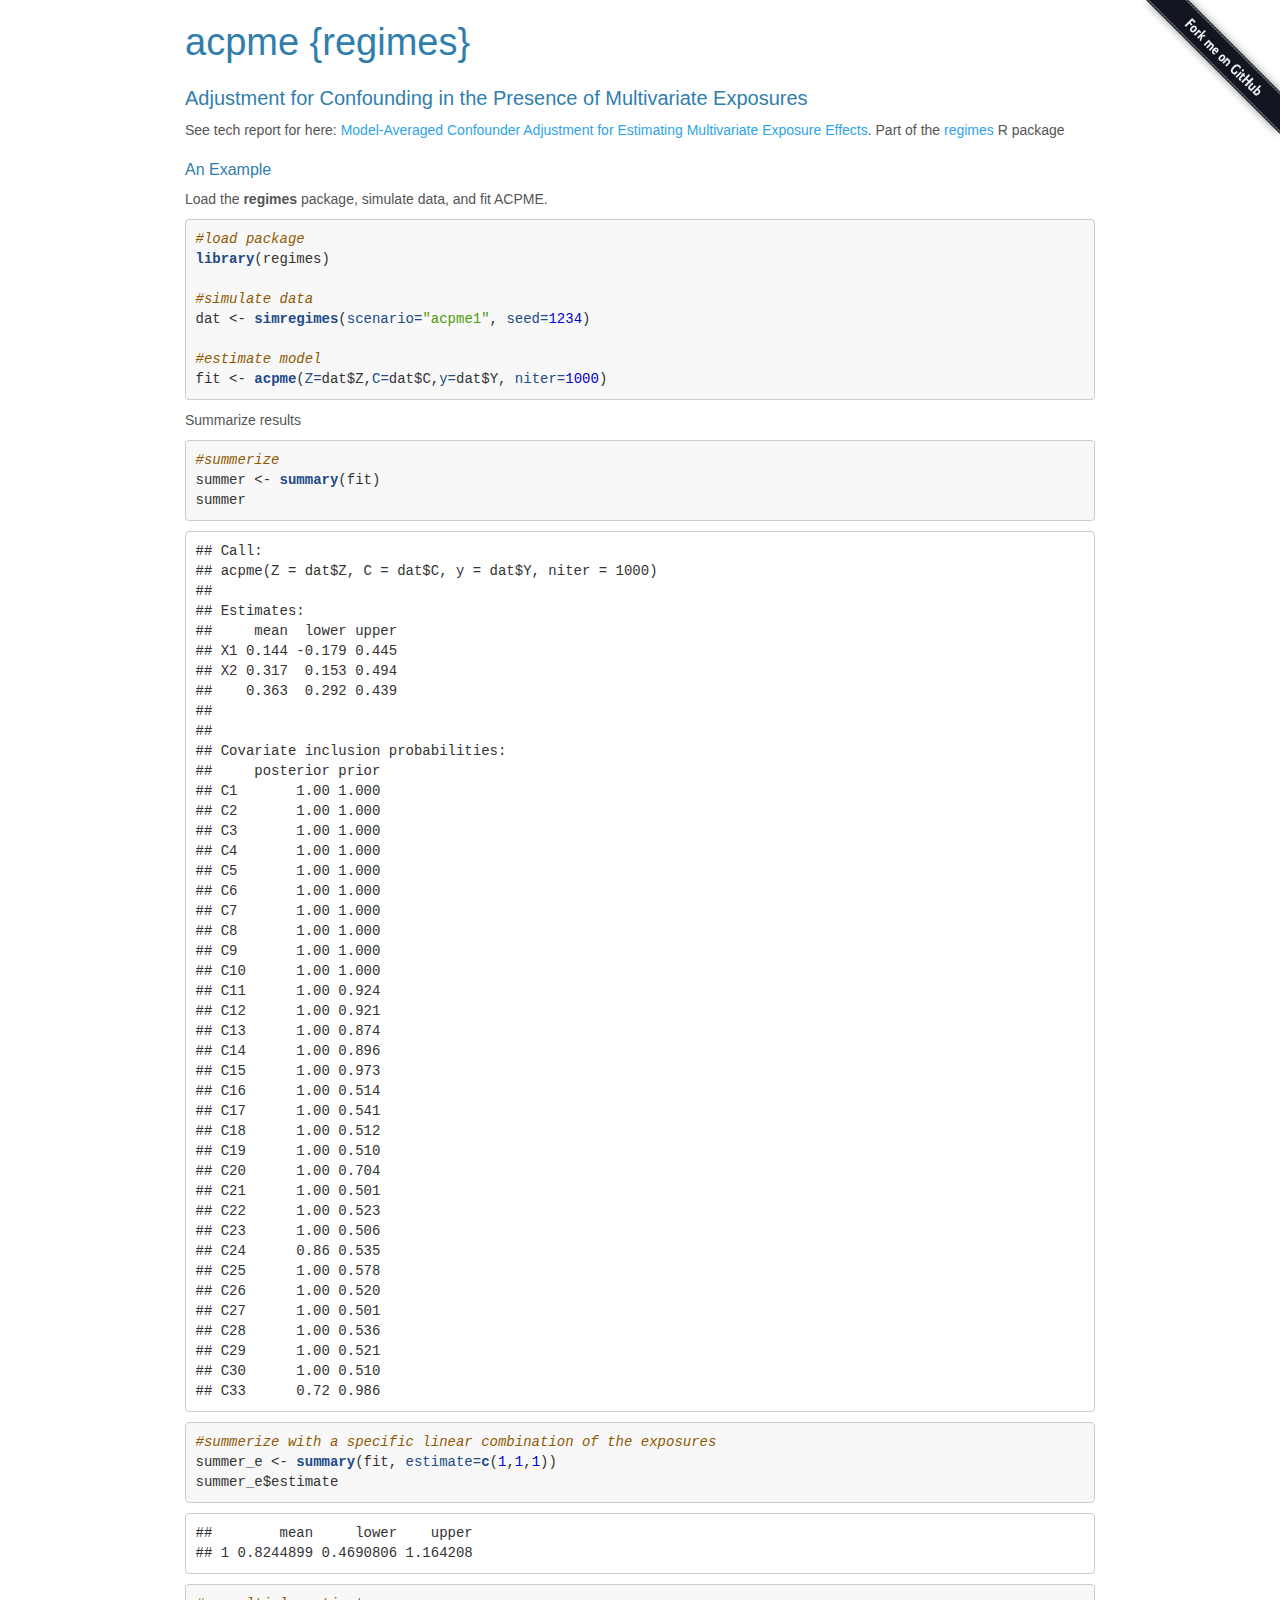
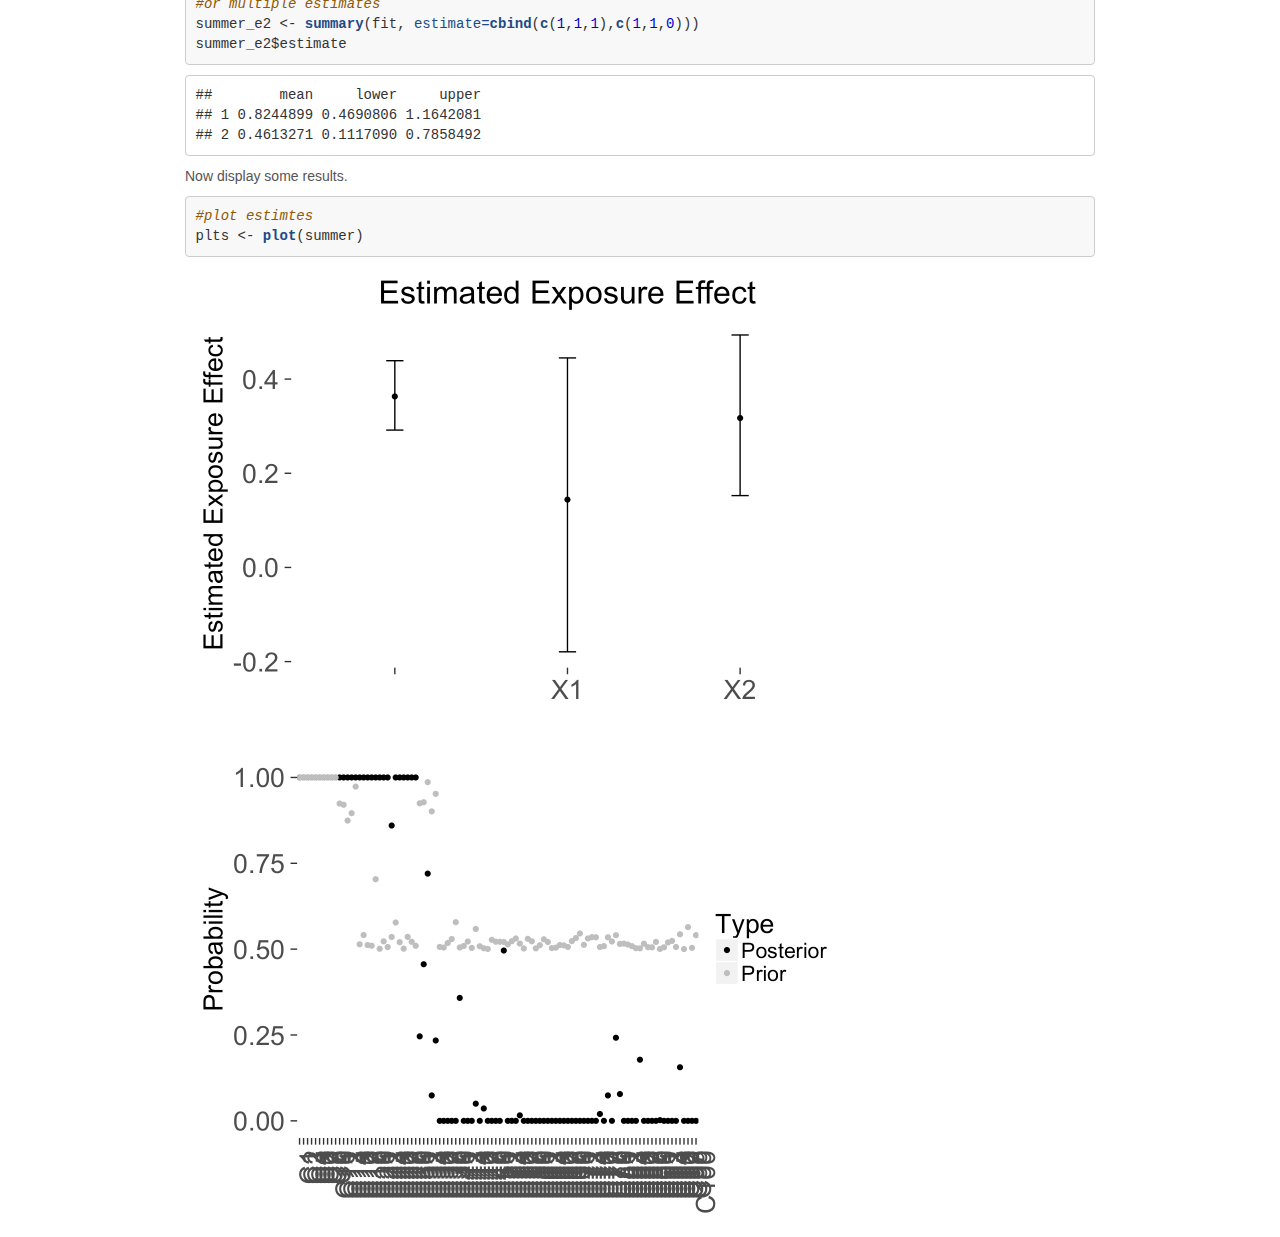
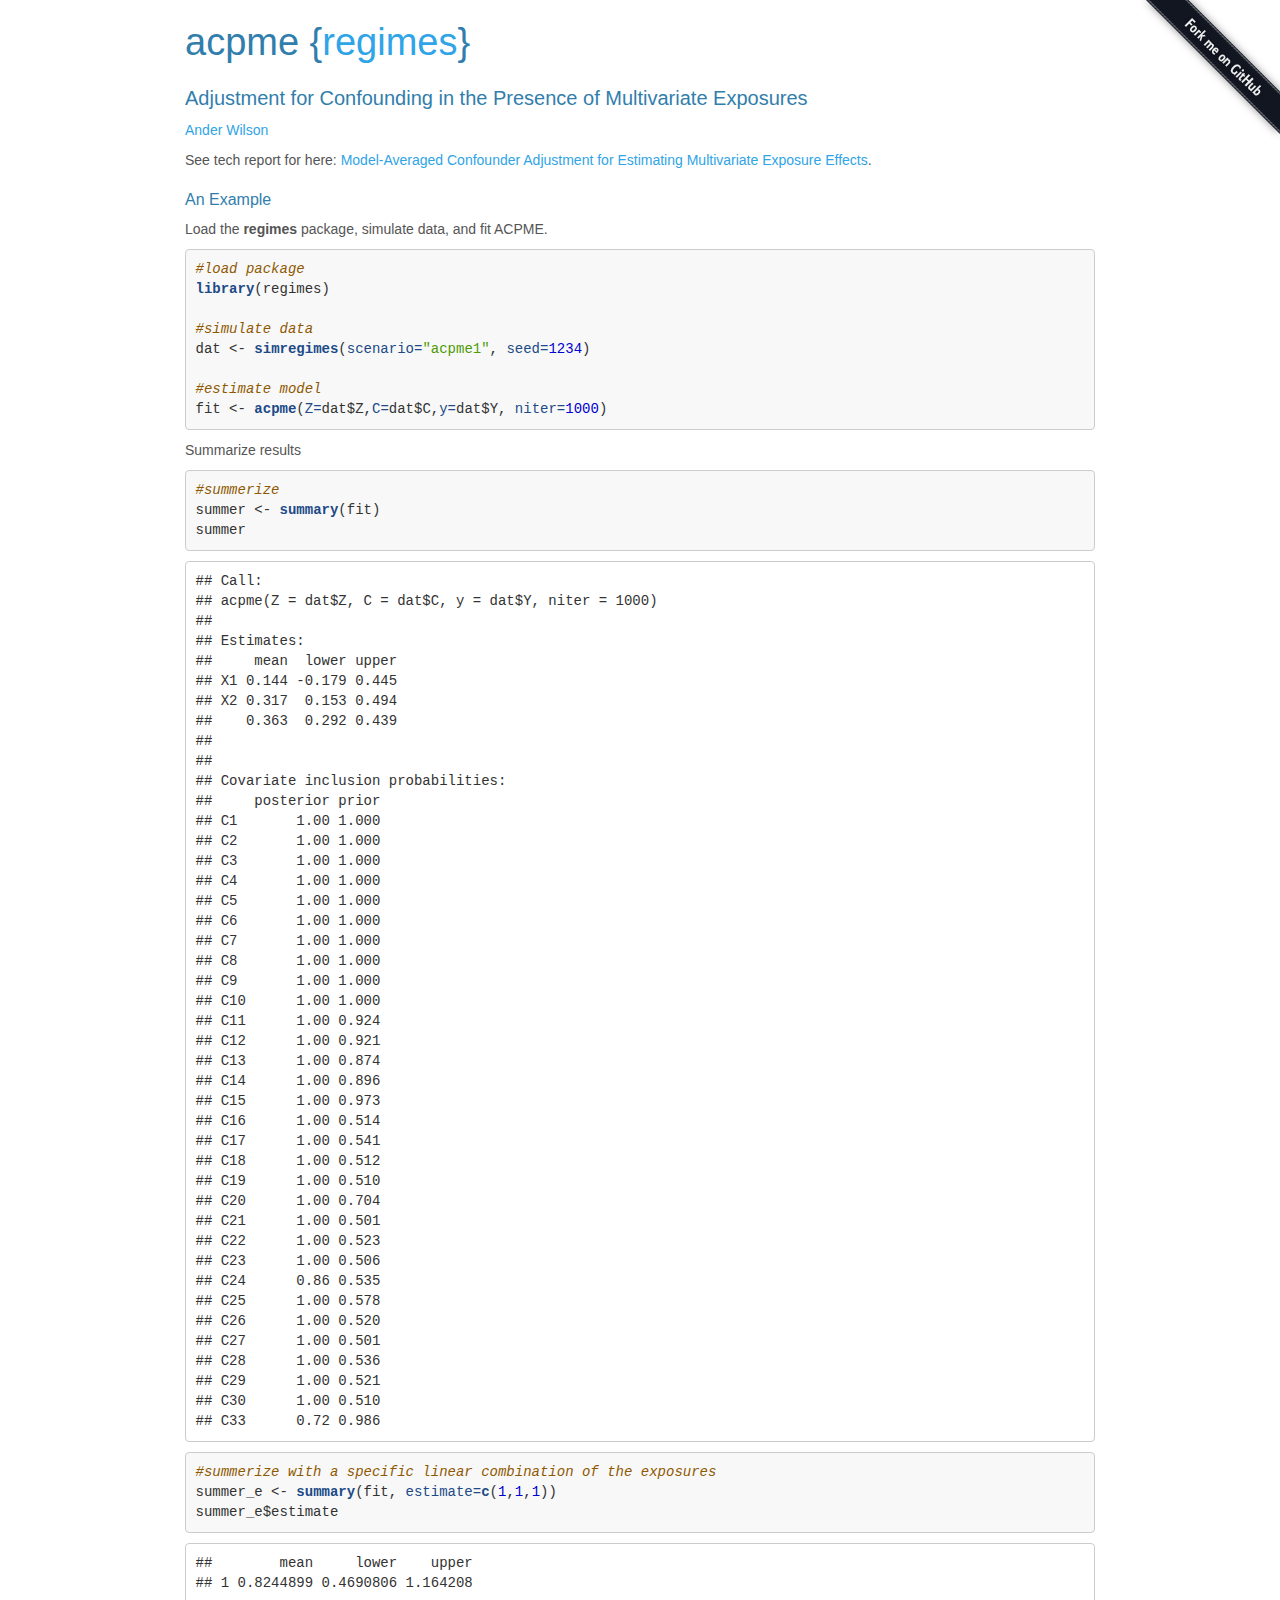
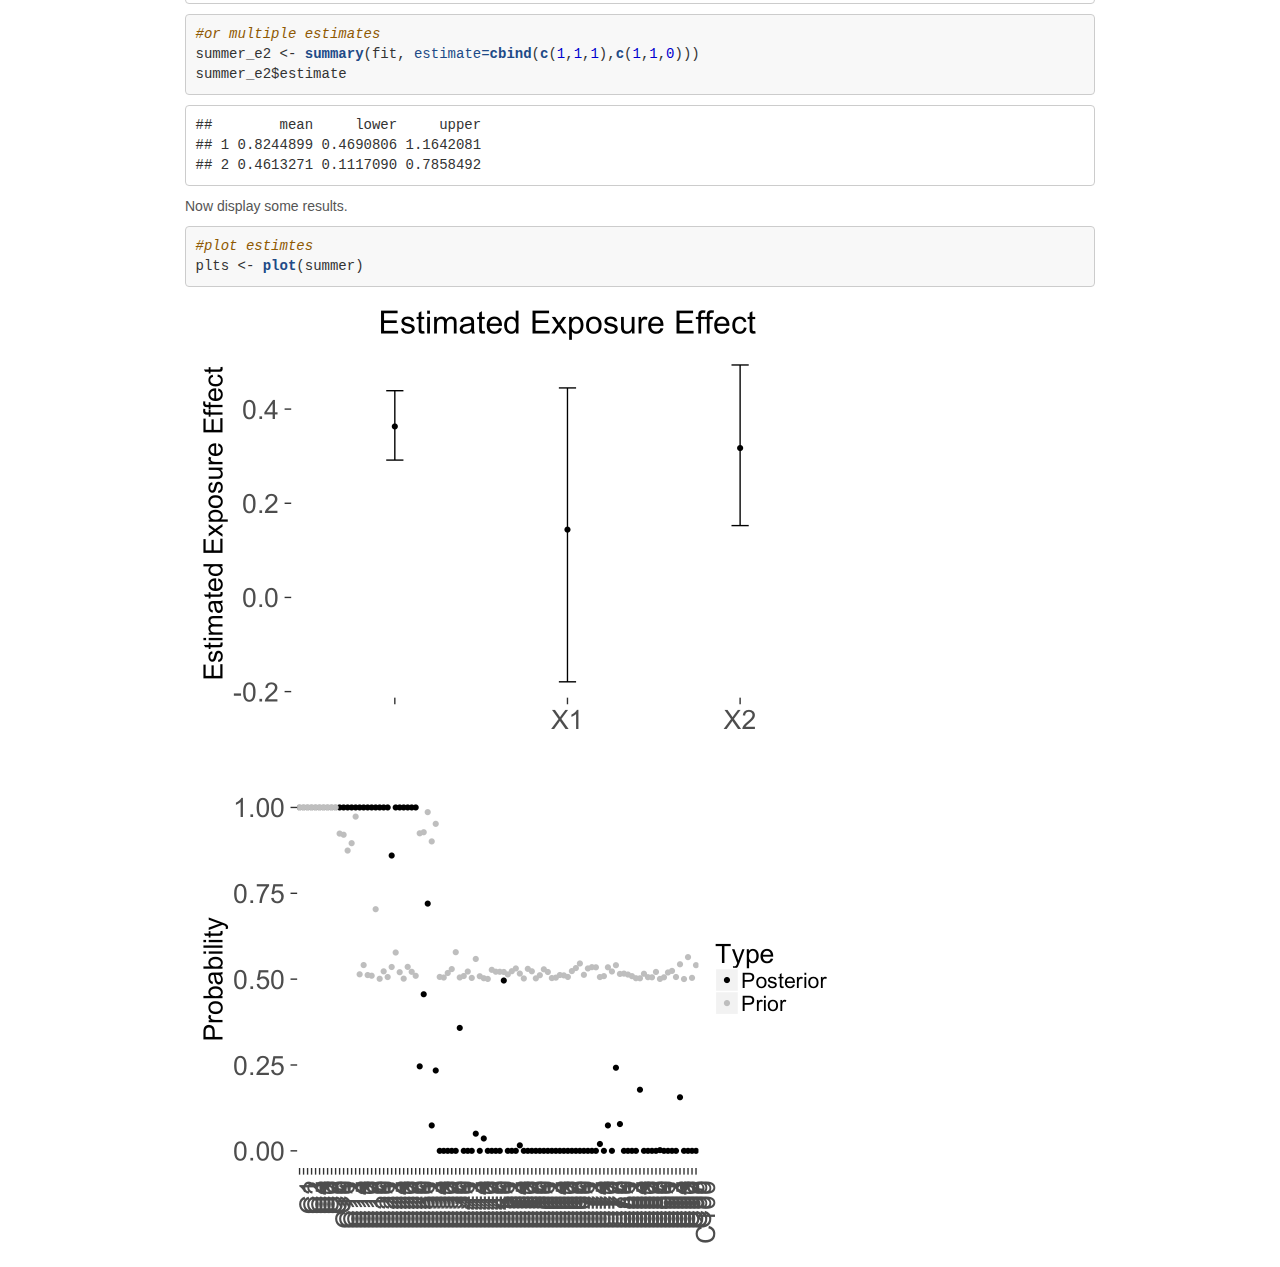
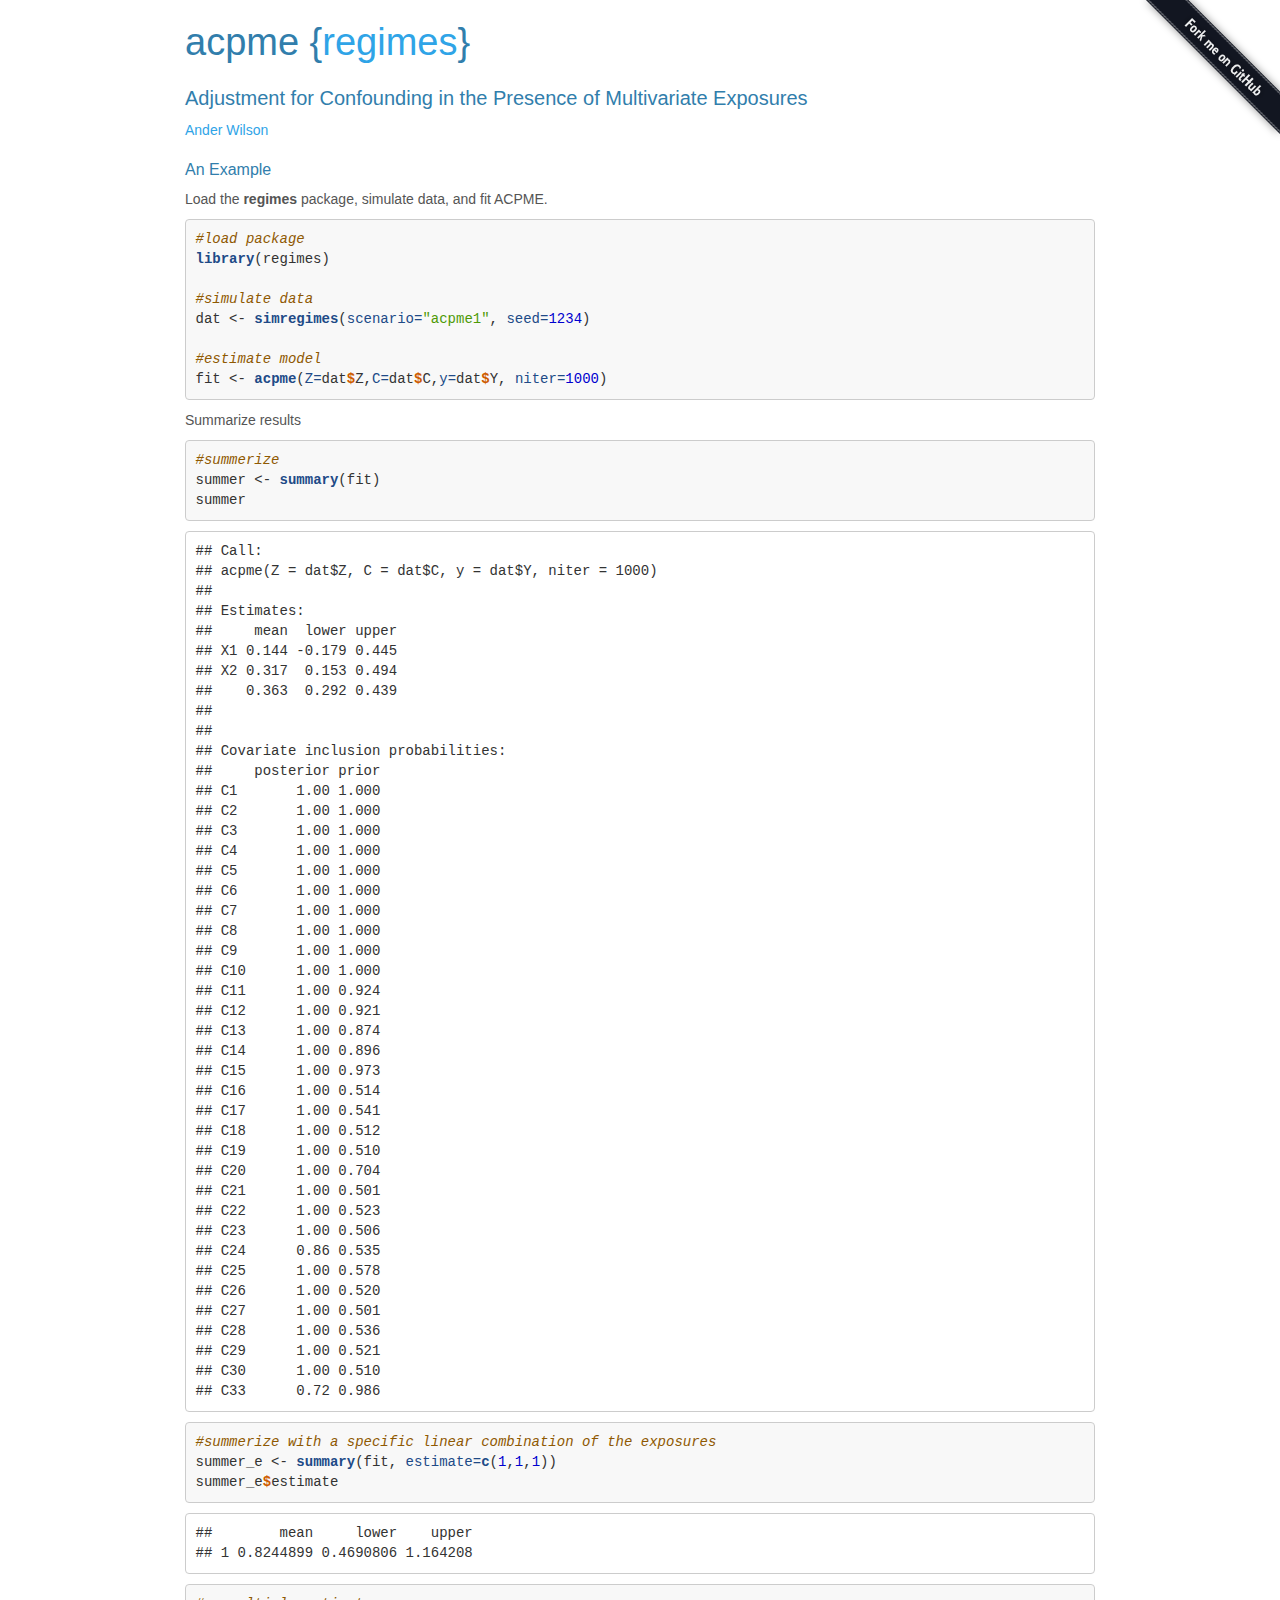
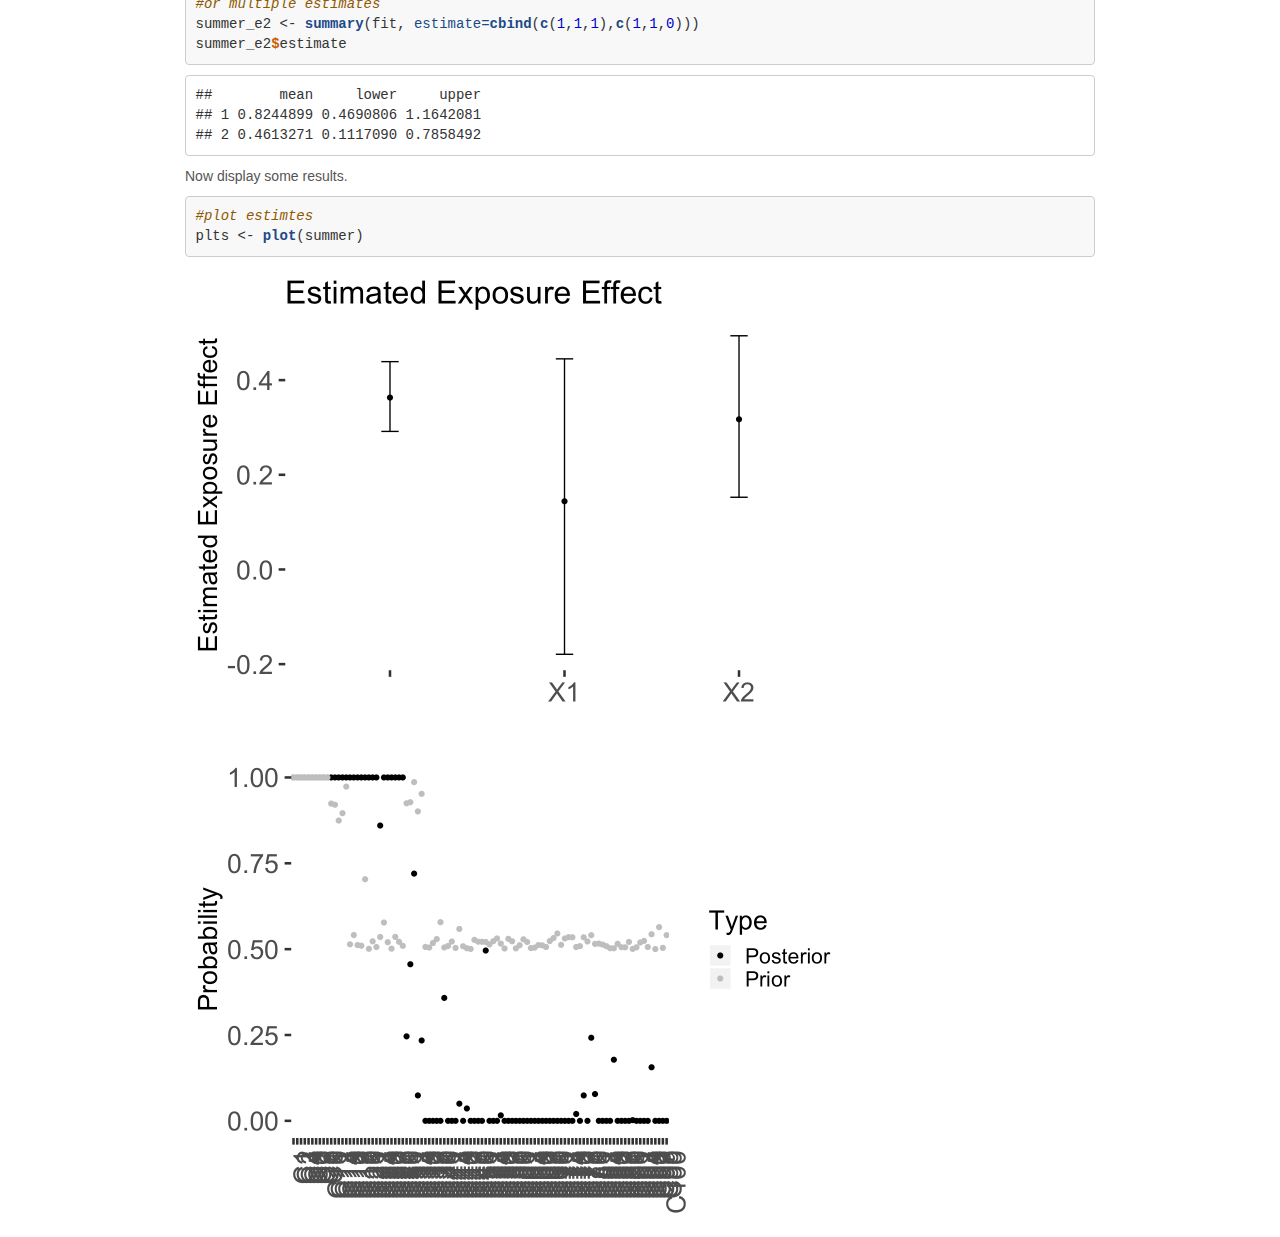
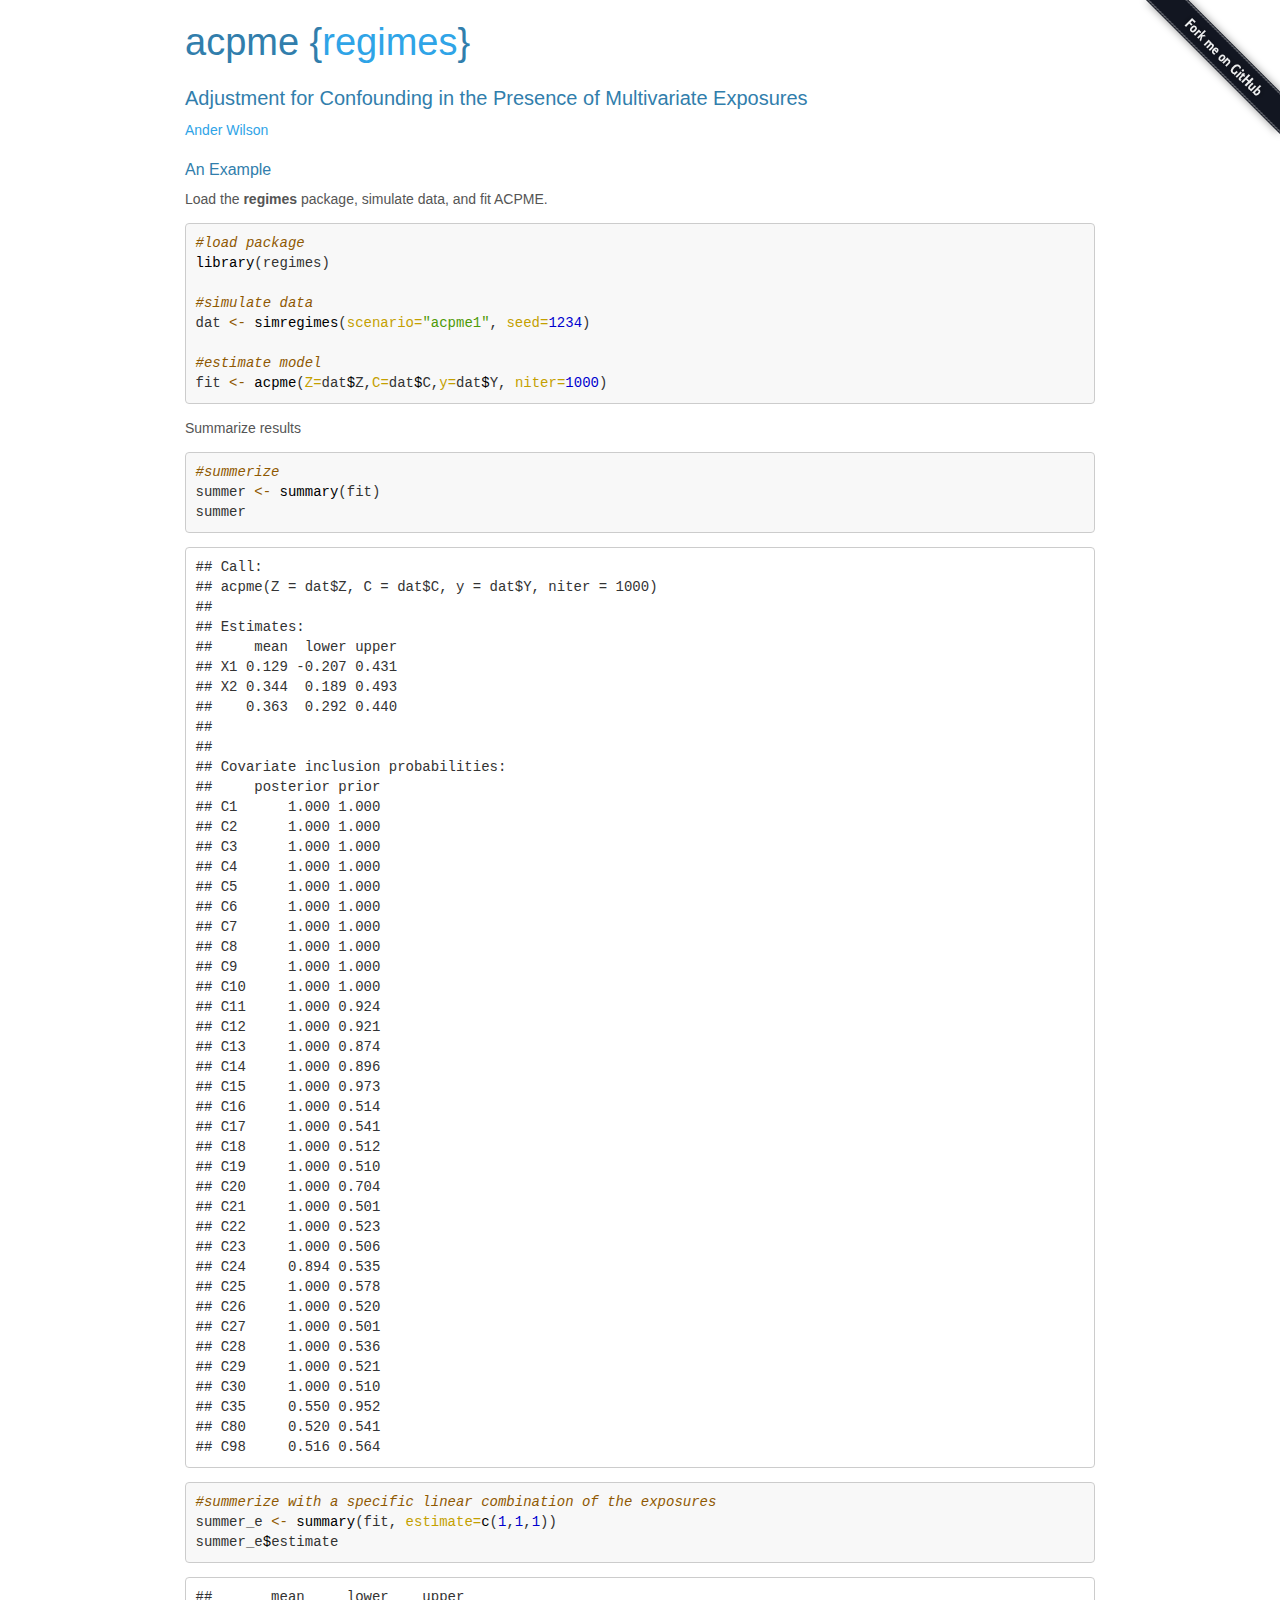
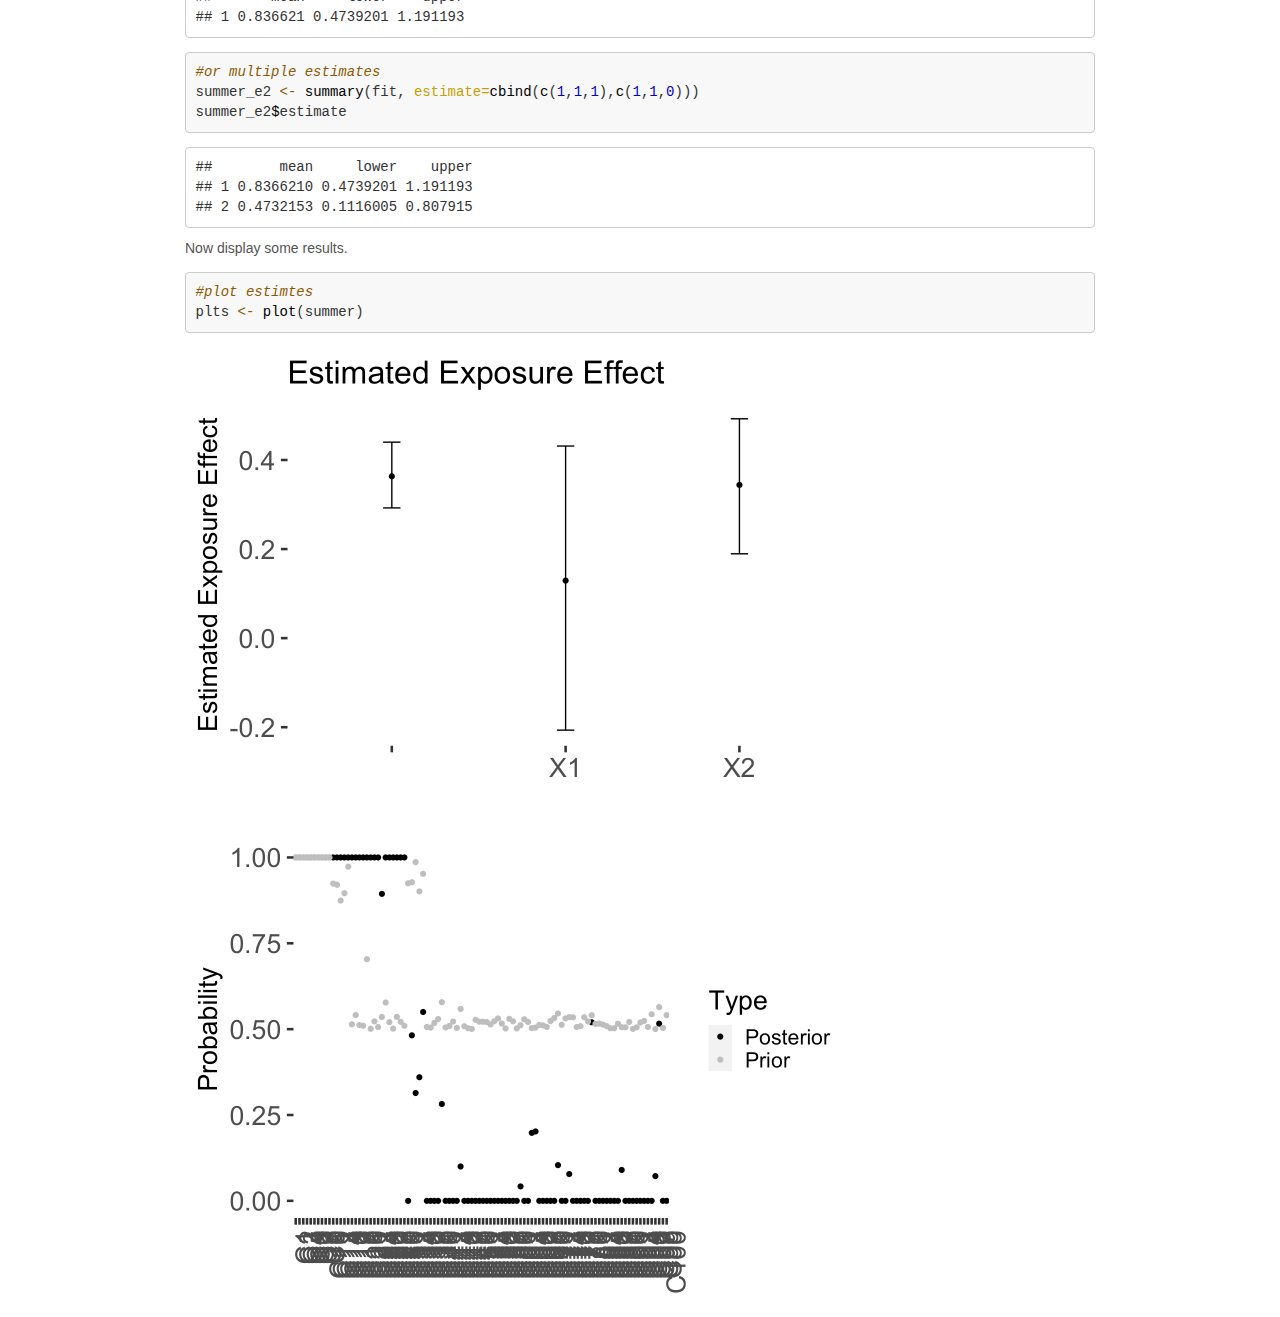
